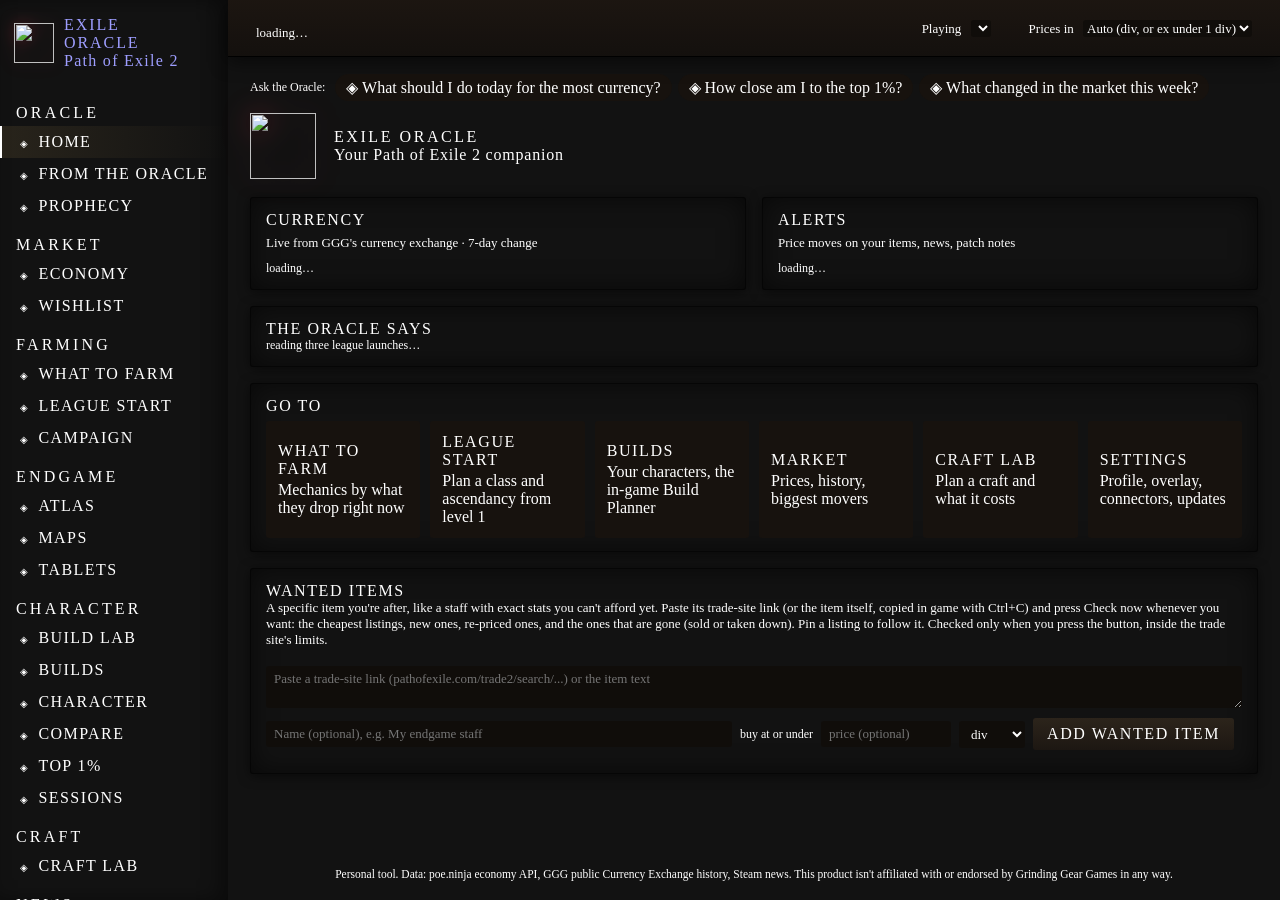
==== dashboard/index.html @ ca7c0d1f "Wanted items: trade links open in the default browser; buttons wait up to 20 s for GGG's rate limit " ====
<!doctype html>
<html lang="en">
<head>
<meta charset="utf-8">
<meta name="viewport" content="width=device-width, initial-scale=1">
<title>Exile Oracle</title>
<meta name="theme-color" content="#15110e">
<link rel="icon" href="/static/poe2kit.png">
<link rel="stylesheet" href="/static/theme.css">
<style>
:root {
  color-scheme: dark;
  --bg: #121211; --surface-1: #1a1a19; --surface-2: #232321; --border: #33332f;
  --text-primary: #f0efec; --text-secondary: #c3c2b7; --text-muted: #8f8e86;
  --accent: #c8283c; --accent-soft: #3a1a1f;
  --series-1: #3987e5; --up: #3987e5; --down: #e66767; --mid: #383835;
  --good: #0ca30c; --warning: #fab219; --critical: #d03b3b;
  --grid: #2a2a27;
}
@media (prefers-color-scheme: light) {
  :root:where(:not([data-theme="dark"])) {
    color-scheme: light;
    --bg: #f4f3f0; --surface-1: #fcfcfb; --surface-2: #f0efec; --border: #dddcd6;
    --text-primary: #0b0b0b; --text-secondary: #52514e; --text-muted: #77766f;
    --accent: #c8283c; --accent-soft: #f7e3e6;
    --series-1: #2a78d6; --up: #2a78d6; --down: #e34948; --mid: #f0efec; --grid: #e7e6e1;
  }
}
* { box-sizing: border-box; }
body { margin: 0; background: var(--bg); color: var(--text-primary);
  font: 14px/1.45 "Segoe UI", system-ui, sans-serif; }
header { display: flex; flex-wrap: wrap; gap: 10px 18px; align-items: center; padding: 12px 18px;
  background: var(--surface-1); border-bottom: 2px solid var(--accent); position: sticky; top: 0; z-index: 5; }
header h1 { font-size: 17px; margin: 0; letter-spacing: .3px; }
header h1 span { color: var(--accent); }
.chips { display: flex; flex-wrap: wrap; gap: 8px; }
.chip { background: var(--surface-2); border: 1px solid var(--border); border-radius: 999px; padding: 3px 10px;
  font-size: 12.5px; color: var(--text-secondary); white-space: nowrap; }
.chip b { color: var(--text-primary); font-weight: 600; }
.dot { display: inline-block; width: 8px; height: 8px; border-radius: 50%; margin-right: 6px; vertical-align: 1px; }
nav { display: flex; gap: 4px; padding: 10px 18px 0; flex-wrap: wrap; }
nav button { background: none; border: 0; color: var(--text-secondary); padding: 8px 14px; font: inherit;
  border-bottom: 2px solid transparent; cursor: pointer; }
nav button.on { color: var(--text-primary); border-bottom-color: var(--accent); }
nav .badge { background: var(--accent); color: #fff; border-radius: 999px; padding: 0 6px; font-size: 11px; margin-left: 4px; }
main { padding: 14px 18px 40px; max-width: 1200px; margin: 0 auto; }
section { display: none; } section.on { display: block; }
.card { background: var(--surface-1); border: 1px solid var(--border); border-radius: 10px; padding: 14px 16px; margin-bottom: 14px;
  overflow-x: auto; min-width: 0; }
.card h2 { font-size: 15px; margin: 0 0 4px; } .card .sub { color: var(--text-muted); font-size: 12.5px; margin-bottom: 10px; }
.grid2 { display: grid; grid-template-columns: repeat(auto-fit, minmax(min(340px, 100%), 1fr)); gap: 14px; }
.grid2 > * { min-width: 0; }
table { width: 100%; border-collapse: collapse; font-size: 13px; }
th { text-align: left; color: var(--text-muted); font-weight: 600; font-size: 12px; padding: 6px 8px; border-bottom: 1px solid var(--border); }
td { padding: 6px 8px; border-bottom: 1px solid var(--grid); vertical-align: top; }
tr.click { cursor: pointer; } tr.click:hover td { background: var(--surface-2); }
.num { text-align: right; font-variant-numeric: tabular-nums; white-space: nowrap; }
.muted { color: var(--text-muted); } .small { font-size: 12px; }
.pos { color: var(--up); } .neg { color: var(--down); }
input[type=search] { width: 100%; max-width: 420px; padding: 8px 12px; border-radius: 8px; border: 1px solid var(--border);
  background: var(--surface-2); color: var(--text-primary); font: inherit; }
.tier1 { color: #e3b341; font-weight: 600; } .tier2 { color: var(--text-primary); } .tierlow { color: var(--text-muted); }
.pill { display: inline-block; padding: 1px 8px; border-radius: 999px; font-size: 11.5px; background: var(--surface-2); border: 1px solid var(--border); }
.alert { display: flex; gap: 10px; padding: 8px 0; border-bottom: 1px solid var(--grid); }
.alert .k { min-width: 92px; }
.empty { color: var(--text-muted); padding: 24px 0; text-align: center; }
svg text { fill: var(--text-muted); font-size: 11px; }
.tip { position: fixed; pointer-events: none; background: var(--surface-2); border: 1px solid var(--border); border-radius: 6px;
  padding: 6px 9px; font-size: 12.5px; display: none; z-index: 20; box-shadow: 0 4px 14px rgba(0,0,0,.35); }
pre { white-space: pre-wrap; font-size: 12px; color: var(--text-secondary); }
footer { color: var(--text-muted); font-size: 11.5px; text-align: center; padding: 20px; }
@media (max-width: 600px) { header, nav, main { padding-left: 16px; padding-right: 16px; } }

/* ---------- character page (poe.ninja-style) ---------- */
.char-head { display:flex; flex-wrap:wrap; align-items:baseline; gap:6px 16px; }
.char-head h2 { font-size:22px; margin:0; }
.char-grid { display:grid; grid-template-columns: minmax(0, 420px) minmax(0, 1fr); gap:14px; }
@media (max-width: 900px) { .char-grid { grid-template-columns: minmax(0, 1fr); } }
.inv { display:grid; grid-template-columns: repeat(8, 46px); grid-auto-rows: 46px; gap:4px; justify-content:center; padding:8px 0; }
.slot { border:1px solid var(--border); background: var(--surface-2); border-radius:6px; display:flex; align-items:center;
  justify-content:center; position:relative; cursor:default; overflow:hidden; }
.slot img { max-width:92%; max-height:92%; object-fit:contain; }
.slot.r-UNIQUE { border-color:#af6025; box-shadow: inset 0 0 12px rgba(175,96,37,.25); }
.slot.r-RARE { border-color:#c9b65a; box-shadow: inset 0 0 12px rgba(201,182,90,.18); }
.slot.r-MAGIC { border-color:#7777dd; }
.slot .lbl { position:absolute; bottom:2px; left:0; right:0; font-size:9.5px; color:var(--text-muted); text-align:center; }
.jrow { display:flex; flex-wrap:wrap; gap:6px; justify-content:center; }
.jrow .slot { width:46px; height:46px; }
.ptip { max-width: 380px; padding:0; background:#0c0c0b; border:1px solid #3d3a33; color:#c8c8c8; text-align:center; font-size:12.5px; }
.ptip .hd { padding:6px 10px; font-weight:600; line-height:1.25; }
.ptip .hd.r-UNIQUE { color:#af6025; background:linear-gradient(#2a1a10,#1a120b); }
.ptip .hd.r-RARE { color:#ffff77; background:linear-gradient(#2a2614,#1a170b); }
.ptip .hd.r-MAGIC { color:#8888ff; background:linear-gradient(#16163a,#0e0e22); }
.ptip .hd.r-NORMAL { color:#c8c8c8; background:#1b1b1a; }
.ptip .sec { padding:5px 10px; border-top:1px solid #2c2a25; }
.ptip .prop { color:#7f7f7f; } .ptip .prop b { color:#fff; font-weight:500; }
.ptip .imp, .ptip .exp { color:#8888ff; } .ptip .ench { color:#b4b4ff; } .ptip .crafted { color:#b4b4ff; }
.ptip .desec { color:#d06c6c; } .ptip .corr { color:#d20000; } .ptip .tier { color:#e3b341; font-size:11px; margin-right:4px; }
.ptip .note { color:#7f7f7f; font-size:11px; }
.skills { display:grid; grid-template-columns: repeat(auto-fill, minmax(230px, 1fr)); gap:8px; }
.sk { background:var(--surface-2); border:1px solid var(--border); border-radius:8px; padding:8px 10px; }
.sk.main { border-color: var(--accent); }
.sk .top { display:flex; align-items:center; gap:8px; }
.sk .top img { width:34px; height:34px; border-radius:4px; }
.sk .sup { font-size:12px; color:var(--text-secondary); margin-top:4px; line-height:1.5; }
.sk .lin { color:#e09a4b; }
.stat-sec h3 { font-size:12px; letter-spacing:.6px; color:var(--text-muted); margin:10px 0 4px; text-transform:uppercase; }
.stat-row { display:flex; justify-content:space-between; gap:10px; padding:3px 0; border-bottom:1px solid var(--grid); font-size:13px; }
.stat-row span:last-child { font-variant-numeric: tabular-nums; color:var(--text-primary); }
.ks { display:flex; gap:10px; align-items:flex-start; padding:6px 0; border-bottom:1px solid var(--grid); }
.ks img { width:36px; height:36px; border-radius:50%; flex:none; }
.ks .t { font-weight:600; } .ks .d { font-size:12px; color:var(--text-secondary); }
.treebox { position:relative; height: 620px; background:#0b0b0a; border:1px solid var(--border); border-radius:8px; overflow:hidden; touch-action:none; }
.treebox svg { width:100%; height:100%; cursor:default; display:block; }
.treebox svg.dragging { cursor:grabbing; }
.treebox svg [data-n] { cursor:pointer; }
.treebox svg.dragging [data-n] { cursor:grabbing; }
.treebox .hint { position:absolute; left:10px; bottom:8px; font-size:11.5px; color:#77766f; pointer-events:none; }
.treebox .zbtn { position:absolute; right:10px; top:10px; display:flex; flex-direction:column; gap:4px; }
.treebox .zbtn button { width:30px; height:30px; border-radius:6px; border:1px solid var(--border); background:var(--surface-2); color:var(--text-primary); font-size:16px; cursor:pointer; }
.btn { background: var(--surface-2); border:1px solid var(--border); color: var(--text-primary); border-radius:6px; padding:5px 12px; font: inherit; font-size:13px; cursor:pointer; }
.btn:hover { border-color: var(--accent); } .btn:disabled { opacity:.6; cursor:default; }

/* ---------- market at a glance ---------- */
.tiles { display:grid; grid-template-columns: repeat(auto-fit, minmax(170px, 1fr)); gap:10px; margin:6px 0 4px; }
.tile { background:var(--surface-2); border:1px solid var(--border); border-radius:10px; padding:10px 12px; display:flex; gap:10px; align-items:center; }
.tile img { width:40px; height:40px; object-fit:contain; flex:none; }
.tile .v { font-size:20px; font-weight:700; line-height:1.15; font-variant-numeric: tabular-nums; }
.tile .l { font-size:12px; color:var(--text-muted); }
.chase { display:grid; grid-template-columns: repeat(auto-fill, minmax(200px, 1fr)); gap:8px; }
.ci { background:var(--surface-2); border:1px solid var(--border); border-radius:8px; padding:8px; display:flex; gap:9px; align-items:center; cursor:pointer; min-width:0; }
.ci:hover { border-color:#af6025; }
.ci img { width:44px; height:44px; object-fit:contain; flex:none; }
.ci .n { font-weight:600; font-size:13px; white-space:nowrap; overflow:hidden; text-overflow:ellipsis; }
.ci .u { color:#e09a4b; } .ci .b { font-size:11.5px; color:var(--text-muted); white-space:nowrap; overflow:hidden; text-overflow:ellipsis; }
.ci .p { font-size:13px; font-variant-numeric: tabular-nums; } .ci .m { font-size:11px; color:#e3b341; }

/* ---------- craft lab ---------- */
.crrow { display:flex; flex-wrap:wrap; gap:8px; align-items:center; margin-top:6px; }
.crin { background:var(--surface-2); color:var(--text-primary); border:1px solid var(--border); border-radius:6px; padding:5px 8px; font:inherit; font-size:13px; }
.crmod { display:flex; gap:6px; align-items:center; padding:4px 6px; border-radius:6px; font-size:13px; margin-top:3px; background:var(--surface-2); }
.crmod.ok { box-shadow: inset 3px 0 0 #3fa34d; } .crmod.bad { box-shadow: inset 3px 0 0 var(--down); }
.crmod .x { margin-left:auto; background:none; border:0; color:var(--text-muted); cursor:pointer; font-size:12px; }
.crmod .x + .x { margin-left:0; }
.crstep { display:flex; gap:8px; align-items:center; padding:8px; border:1px solid var(--border); border-radius:8px; margin-top:6px; flex-wrap:wrap; }
.crstep.rec { border-color: var(--accent); background: var(--accent-soft); }

/* ---------- patch notes ---------- */
.pn-line { padding:6px 8px; border-left:3px solid var(--border); margin:4px 0; background:var(--surface-2); border-radius:0 6px 6px 0; font-size:13px; }
.pn-line.buff { border-left-color:#3fa34d; } .pn-line.nerf { border-left-color:var(--down); } .pn-line.buffq { border-left-color:#3fa34d99; } .pn-line.nerfq { border-left-color:#e6676799; }
.pn-tag { font-size:11px; padding:0 6px; border-radius:999px; margin-right:6px; border:1px solid var(--border); }
.pn-hit { font-size:11px; color:#e3b341; margin-left:4px; }

/* ---------- farming + league start ---------- */
.farm-row { display:grid; grid-template-columns: 28px minmax(140px,1.3fr) repeat(4, minmax(70px,1fr)); gap:8px; align-items:center; padding:8px 4px; border-bottom:1px solid var(--border); cursor:pointer; }
.farm-row:hover { background:var(--surface-2); }
.farm-rank { font-weight:700; color:var(--text-secondary); text-align:center; }
.farm-bar { height:6px; border-radius:3px; background:#C8283C; margin-top:4px; }
.farm-detail { padding:6px 10px 12px 40px; display:none; } .farm-detail.on { display:block; }
.ls-node { display:flex; gap:8px; align-items:flex-start; padding:5px 0; border-bottom:1px solid var(--border); font-size:13px; }
.ls-took { font-size:11px; color:#e3b341; white-space:nowrap; }
@media (max-width: 640px) { .farm-row { grid-template-columns: 22px 1fr 1fr 1fr; } .farm-row .hide-s { display:none; } .farm-detail { padding-left:6px; } }

/* ---------- top 1% ---------- */
.t1-axes { display:grid; grid-template-columns: repeat(auto-fit, minmax(min(220px,100%), 1fr)); gap:12px; }
.t1-axis { background:var(--surface-2); border:1px solid var(--border); border-radius:10px; padding:12px; }
.t1-axis.ok { border-color:#3fa34d; } .t1-axis.no { border-color:#C8283C; }
.t1-label { font-size:12px; color:var(--text-secondary); text-transform:uppercase; letter-spacing:.04em; }
.t1-val { font-size:22px; font-weight:700; margin:4px 0; font-variant-numeric: tabular-nums; }
.t1-meter { height:8px; border-radius:4px; background:var(--border); overflow:hidden; margin:8px 0 4px; }
.t1-meter > div { height:100%; background:#C8283C; } .t1-axis.ok .t1-meter > div { background:#3fa34d; }
.t1-score { font-size:28px; font-weight:800; }

.pb-table td, .pb-table th { padding:5px 6px; text-align:right; font-variant-numeric: tabular-nums; font-size:13px; }
.pb-table td:first-child, .pb-table th:first-child { text-align:left; }
.pb-cell { border-radius:4px; }

.mh-cats { display:flex; flex-wrap:wrap; gap:6px; margin:8px 0; }
.mh-cats button { background:var(--surface-2); border:1px solid var(--border); color:var(--text-secondary); border-radius:999px; padding:3px 10px; font:inherit; font-size:12px; cursor:pointer; }
.mh-cats button.on { border-color:#C8283C; color:var(--text-primary); }
.mh-table td { padding:6px 6px; vertical-align:middle; }
@media (max-width: 640px) { .mh-table .hide-s { display:none; } }
/* ================= Exile Oracle theme layer (R3): every older rule above takes these colours ================= */
:root, :root:where(:not([data-theme="dark"])) {
  color-scheme: dark;
  --bg: var(--eo-bg); --surface-1: var(--eo-panel); --surface-2: var(--eo-panel-2); --border: var(--eo-line);
  --text-primary: var(--eo-text); --text-secondary: var(--eo-text-2); --text-muted: var(--eo-muted);
  --accent: var(--eo-blood-hi); --accent-soft: var(--eo-blood-dim);
  --series-1: var(--eo-gold); --up: var(--eo-up); --down: var(--eo-down); --mid: var(--eo-panel-3);
  --good: var(--eo-good); --warning: var(--eo-warn); --critical: var(--eo-blood-hi); --grid: #ffffff0a;
}
body {
  font: 15px/1.45 var(--eo-body); color: var(--eo-text);
  background: radial-gradient(ellipse at 60% -10%, #24190f 0%, var(--eo-stone) 40%, var(--eo-bg) 100%) fixed,
              var(--eo-grain), var(--eo-bg);
  display: grid; grid-template-columns: 228px minmax(0, 1fr); grid-template-rows: auto 1fr auto; min-height: calc(100vh / var(--z, 1));
}
/* header across the content column */
header { grid-column: 2; grid-row: 1; background: linear-gradient(180deg, #1d1611ee, #15110ee6); backdrop-filter: blur(4px);
  border-bottom: 1px solid var(--eo-gold-dim); box-shadow: 0 1px 0 #000, 0 6px 18px #0008; }
header h1 { display: none; }
.chip { background: var(--eo-panel-2); border-color: var(--eo-line); color: var(--eo-text-2); font-size: 13px; }
.chip b { color: var(--eo-gold-hi); }
header select { background: #100d0a !important; color: var(--eo-text) !important; border-color: var(--eo-line) !important; }
/* side menu */
nav#nav { grid-column: 1; grid-row: 1 / span 3; position: sticky; top: 0; height: calc(100vh / var(--z, 1)); overflow-y: auto;
  display: flex; flex-direction: column; flex-wrap: nowrap; gap: 0; padding: 0 0 18px;
  background: linear-gradient(180deg, #1b1510, #100c09), var(--eo-grain); border-right: 1px solid var(--eo-gold-dim);
  box-shadow: inset -8px 0 18px #0006; }
nav .brand { display: flex; align-items: center; gap: 10px; padding: 16px 14px 14px; border-bottom: 1px solid var(--eo-line);
  margin-bottom: 6px; text-decoration: none; }
nav .brand img { width: 40px; height: 40px; filter: drop-shadow(0 0 8px #c8283c55); }
nav .brand b { font: 700 17px var(--eo-display); letter-spacing: .12em; color: var(--eo-gold); line-height: 1.05; }
nav .brand span { display: block; font: 11px var(--eo-body); letter-spacing: .08em; color: var(--eo-muted); }
nav .ng { font: 600 10.5px var(--eo-display); letter-spacing: .2em; text-transform: uppercase; color: var(--eo-gold-dim);
  padding: 14px 16px 4px; }
nav button { text-align: left; border: 0; border-left: 2px solid transparent; border-bottom: 0; padding: 7px 16px 7px 18px;
  font: 600 12.5px var(--eo-display); letter-spacing: .09em; text-transform: uppercase; color: var(--eo-text-2); }
nav button::before { content: "◈"; color: var(--eo-gold-dim); margin-right: 9px; font-size: 10px; }
nav button:hover { color: var(--eo-gold-hi); background: #c9a45c0d; }
nav button.on { color: var(--eo-gold-hi); border-left-color: var(--eo-blood-hi);
  background: linear-gradient(90deg, #c9a45c1f, transparent); }
nav button.on::before { color: var(--eo-blood-hi); }
nav button:focus { outline: none; } nav button:focus-visible { outline: 1px solid var(--eo-gold-dim); outline-offset: -1px; }
nav .badge { background: var(--eo-blood-hi); }
main { grid-column: 2; grid-row: 2; max-width: 1240px; width: 100%; padding: 18px 22px 40px; }
footer { grid-column: 2; grid-row: 3; color: var(--eo-muted); }
/* panels */
.card { position: relative; overflow: visible; background: linear-gradient(180deg, var(--eo-panel-2), var(--eo-panel)), var(--eo-grain);
  border: 1px solid var(--eo-gold-dim); border-radius: 3px; padding: 14px 16px; margin-bottom: 16px;
  box-shadow: inset 0 0 0 1px #0008, inset 0 0 26px #0009, 0 2px 12px #0008; }
.card::before, .card::after { content: ""; position: absolute; width: 7px; height: 7px; border: 1px solid var(--eo-gold);
  background: var(--eo-panel-3); transform: rotate(45deg); top: -4px; pointer-events: none; }
.card::before { left: -4px; } .card::after { right: -4px; }
.card > .scroll-x, .card table { overflow-x: auto; }
.card h2 { font: 600 15px var(--eo-display); letter-spacing: .1em; text-transform: uppercase; color: var(--eo-gold);
  margin: 0 0 6px; }
.card .sub { color: var(--eo-muted); font-size: 13px; }
.card.empty { text-align: center; }
/* tables */
th { font: 600 11px var(--eo-display); letter-spacing: .12em; text-transform: uppercase; color: var(--eo-gold);
  border-bottom: 1px solid var(--eo-gold-dim); }
td { border-bottom-color: #ffffff09; }
tbody tr:nth-child(even) td { background: #ffffff04; }
tr.click:hover td { background: #c9a45c14; }
/* controls */
.btn { font: 600 12px var(--eo-display); letter-spacing: .1em; text-transform: uppercase; color: var(--eo-text);
  background: linear-gradient(180deg, #2c241b, #1d1712); border: 1px solid var(--eo-gold-dim); border-radius: 3px; padding: 7px 14px; }
.btn:hover { border-color: var(--eo-gold); color: var(--eo-gold-hi); }
.crin, input[type=search], select, textarea { background: #100d0a !important; color: var(--eo-text) !important;
  border: 1px solid var(--eo-line) !important; border-radius: 3px !important; font-family: var(--eo-body) !important; }
.crin:focus, input[type=search]:focus, select:focus, textarea:focus { border-color: var(--eo-gold) !important; outline: none; }
input[type=checkbox] { accent-color: var(--eo-blood-hi); }
.pill { background: var(--eo-panel-2); border-color: var(--eo-line); color: var(--eo-text-2); }
.tip { background: #110d0a; border: 1px solid var(--eo-gold-dim); color: var(--eo-text); }
/* the many small "surface-2" boxes: tiles, chase items, skills, top 1% axes, craft steps */
.tile, .ci, .sk, .t1-axis, .crstep, .crmod, .pn-line, .slot { background: #17120e; border-color: var(--eo-line); }
.tile .v, .t1-val, .t1-score { font-family: var(--eo-display); color: var(--eo-gold-hi); }
.sk.main, .crstep.rec { border-color: var(--eo-blood-hi); }
.farm-bar, .t1-meter > div { background: var(--eo-blood-hi); }
.mh-cats button { background: var(--eo-panel-2); border-color: var(--eo-line); }
.mh-cats button.on { border-color: var(--eo-gold); color: var(--eo-gold-hi); }
.treebox { background: #070605; border-color: var(--eo-gold-dim); }
.stat-sec h3 { font-family: var(--eo-display); color: var(--eo-gold); letter-spacing: .14em; }
/* home */
.home-hero { display: flex; align-items: center; gap: 18px; margin: 4px 0 18px; }
.home-hero img { width: 66px; height: 66px; filter: drop-shadow(0 0 14px #c8283c66); }
.home-hero h1 { font: 700 30px var(--eo-display); letter-spacing: .16em; color: var(--eo-gold); margin: 0; }
.home-hero .sub { color: var(--eo-muted); letter-spacing: .05em; }
.home-grid { display: grid; grid-template-columns: repeat(auto-fit, minmax(min(360px, 100%), 1fr)); gap: 16px; }
.cur-row { display: grid; grid-template-columns: 34px 1fr auto 76px; gap: 10px; align-items: center; padding: 6px 0;
  border-bottom: 1px solid #ffffff09; }
.cur-row img { width: 30px; height: 30px; object-fit: contain; }
.cur-row .p { font-variant-numeric: tabular-nums; text-align: right; }
.cur-row .c { font-size: 12.5px; text-align: right; }
.big-rate { font: 700 34px var(--eo-display); color: var(--eo-gold-hi); text-shadow: 0 0 16px #c9a45c33; line-height: 1.1; }
.big-rate small { font: 500 15px var(--eo-body); color: var(--eo-text-2); }
.quick { display: grid; grid-template-columns: repeat(auto-fill, minmax(150px, 1fr)); gap: 10px; }
.quick button { text-align: left; padding: 12px; border: 1px solid var(--eo-line); background: #17120e; color: var(--eo-text);
  border-radius: 3px; cursor: pointer; font: 500 14px var(--eo-body); }
.quick button b { display: block; font: 600 12px var(--eo-display); letter-spacing: .1em; text-transform: uppercase;
  color: var(--eo-gold); margin-bottom: 3px; }
.quick button:hover { border-color: var(--eo-gold); }
/* narrow windows: the menu becomes a top bar */
@media (max-width: 900px) {
  body { grid-template-columns: minmax(0, 1fr); grid-template-rows: auto auto 1fr auto; }
  nav#nav { grid-column: 1; grid-row: 1; height: auto; position: static; flex-direction: row; flex-wrap: wrap; padding: 6px; }
  nav .brand, nav .ng { display: none; }
  .home-hero img { width: 48px; height: 48px; } .home-hero h1 { font-size: 22px; }
  header { grid-column: 1; grid-row: 2; } main { grid-column: 1; grid-row: 3; } footer { grid-column: 1; grid-row: 4; }
}

/* ================= Build Lab (R9) ================= */
.lab-head { display: flex; flex-wrap: wrap; gap: 10px; align-items: center; }
.lab-badge { font: 600 11px var(--eo-display); letter-spacing: .1em; text-transform: uppercase; padding: 3px 9px;
  border-radius: 999px; border: 1px solid var(--eo-line); }
.lab-badge.ok { color: var(--eo-good); border-color: #4f7a3f; } .lab-badge.draft { color: var(--eo-warn); border-color: #7a6427; }
.chips { display: flex; flex-wrap: wrap; gap: 6px; margin-top: 10px; }
.chip-ask { font: 500 13px var(--eo-body); color: var(--eo-text-2); background: #17120e; border: 1px dashed var(--eo-gold-dim);
  border-radius: 999px; padding: 4px 11px; cursor: pointer; }
.chip-ask::before { content: "◈ "; color: var(--eo-blood-hi); }
.chip-ask:hover { color: var(--eo-gold-hi); border-color: var(--eo-gold); }
.lab-lvl { display: grid; grid-template-columns: auto 1fr auto; gap: 18px; align-items: center; }
.lab-big { font: 700 54px/1 var(--eo-display); color: var(--eo-gold-hi); text-shadow: 0 0 20px #c9a45c40; min-width: 96px; text-align: center; }
.lab-big small { display: block; font: 600 10.5px var(--eo-display); letter-spacing: .2em; color: var(--eo-muted); margin-top: 4px; }
.lab-track { position: relative; padding: 18px 0 26px; }
.lab-track input[type=range] { width: 100%; height: 24px; cursor: pointer; -webkit-appearance: none; appearance: none; background: transparent; }
.lab-track input[type=range]::-webkit-slider-runnable-track { height: 6px; border-radius: 3px;
  background: linear-gradient(90deg, var(--eo-blood-hi) var(--p, 0%), #2e251b var(--p, 0%)); box-shadow: inset 0 0 0 1px #0008; }
.lab-track input[type=range]::-webkit-slider-thumb { -webkit-appearance: none; width: 22px; height: 22px; margin-top: -8px; border-radius: 50%;
  background: radial-gradient(circle at 40% 35%, var(--eo-gold-hi), var(--eo-gold) 55%, #6b5228); border: 2px solid #1a140e; box-shadow: 0 0 12px #c9a45c66; }
.lab-tick { position: absolute; top: 2px; transform: translateX(-50%); font-size: 11px; color: var(--eo-gold-dim); cursor: default; }
.lab-tick.q { color: #6fa8dc; } .lab-tick.t { color: var(--eo-blood-hi); }
.lab-tick::after { content: ""; position: absolute; left: 50%; top: 15px; width: 1px; height: 22px; background: currentColor; opacity: .55; }
.lab-scale { position: absolute; left: 0; right: 0; bottom: 0; display: flex; justify-content: space-between; font-size: 11px; color: var(--eo-muted); }
.lab-play { font-size: 22px; width: 52px; height: 52px; border-radius: 50%; }
.lab-grid { display: grid; grid-template-columns: minmax(0, 1.55fr) minmax(320px, 1fr); gap: 16px; }
.zhint { position: absolute; left: 50%; top: 50%; transform: translate(-50%, -50%); background: rgba(10,8,6,.85); border: 1px solid var(--eo-gold-dim); color: var(--eo-text, #e8dcc8); padding: 8px 14px; border-radius: 4px; font-size: 13px; pointer-events: none; opacity: 0; transition: opacity .2s; }
.zhint.on { opacity: 1; }
.lab-tree svg.engaged { outline: 1px solid var(--eo-gold-dim); }
.lab-tree { position: relative; height: 620px; background: #070605; border: 1px solid var(--eo-gold-dim); border-radius: 3px; overflow: hidden; }
.lab-tree svg { width: 100%; height: 100%; cursor: default; }
.lab-tree svg [data-n] { cursor: pointer; }
.lab-tree svg.dragging, .lab-tree svg.dragging [data-n] { cursor: grabbing; }
.lab-tree .nplan { fill: #2a2216; stroke: #c9a45c; stroke-width: 16; stroke-dasharray: 22 14; opacity: .8; }
.lab-tree .eplan { stroke: #a08550; stroke-width: 30; fill: none; stroke-dasharray: 50 34; opacity: .7; }
.lab-tree .eon { stroke: #f0c86a; stroke-width: 38; filter: drop-shadow(0 0 20px #e3b34188); }
.lab-tree .non { stroke-width: 18; stroke: #f0c86a; fill: #5a4518; }
.lab-tree .eoff { stroke: #2a2620; }
.lab-tree .nnew { fill: #5a1520; stroke: #ff5a6e; stroke-width: 14; filter: drop-shadow(0 0 30px #ff5a6e); }
.lab-tree .legend { position: absolute; left: 10px; bottom: 8px; font-size: 12px; color: var(--eo-muted); }
.lab-side .stat { display: flex; justify-content: space-between; padding: 5px 0; border-bottom: 1px solid #ffffff09; }
.lab-side .stat b { color: var(--eo-gold-hi); font-family: var(--eo-display); }
.lab-new { margin: 6px 0 0; padding: 0; list-style: none; }
.lab-new li { padding: 3px 0; font-size: 14px; } .lab-new li.just { color: #ff8a98; }
.lab-new li small { color: var(--eo-muted); }
.lab-skill { border: 1px solid var(--eo-line); border-radius: 3px; padding: 7px 10px; margin: 6px 0; background: #17120e; }
.lab-skill.off { opacity: .38; }
.lab-skill b { color: var(--eo-text); } .lab-skill .sup { font-size: 12.5px; color: var(--eo-text-2); margin-top: 2px; }
.lab-skill .sup span.off { opacity: .4; text-decoration: line-through; }
.lab-gear { font-size: 13px; color: var(--eo-text-2); }
.lab-gear div { padding: 4px 0; border-bottom: 1px solid #ffffff09; }
.lab-gear b { color: var(--eo-gold); font-family: var(--eo-display); font-size: 11px; letter-spacing: .1em; text-transform: uppercase; margin-right: 6px; }
@media (max-width: 1100px) { .lab-grid { grid-template-columns: minmax(0, 1fr); } }
.lab-curves { display: grid; grid-template-columns: 1fr 1fr; gap: 16px; }
.lab-chart svg { width: 100%; height: 230px; display: block; }
.lab-chart h3 { font: 600 12px var(--eo-display); letter-spacing: .14em; text-transform: uppercase; color: var(--eo-gold); margin: 0 0 4px; }
.lab-chart .now { font: 700 22px var(--eo-display); color: var(--eo-gold-hi); }
.lab-chart .now small { font: 500 12px var(--eo-body); color: var(--eo-muted); margin-left: 6px; }
@media (max-width: 1100px) { .lab-curves { grid-template-columns: 1fr; } }
.lab-cards { display: grid; grid-template-columns: repeat(auto-fill, minmax(340px, 1fr)); gap: 12px; }
.wi { position: relative; border: 1px solid var(--eo-gold-dim); border-radius: 3px; padding: 12px 14px;
  background: linear-gradient(180deg, #221b14, #17120e); box-shadow: inset 0 0 18px #0008; animation: wiIn .5s ease-out; }
@keyframes wiIn { from { opacity: 0; transform: translateY(8px); box-shadow: 0 0 0 2px var(--eo-blood-hi); } to { opacity: 1; } }
.wi h4 { margin: 0 0 4px; font: 600 15px var(--eo-display); letter-spacing: .04em; color: var(--eo-gold-hi); }
.wi .why { font-size: 13px; color: var(--eo-text-2); margin-bottom: 8px; }
.wi .deltas { display: flex; flex-wrap: wrap; gap: 6px; }
.wi .d { font-size: 12.5px; padding: 2px 8px; border-radius: 999px; background: #0d0a08; border: 1px solid var(--eo-line); }
.wi .d b { font-weight: 700; } .wi .d.up b { color: var(--eo-good); } .wi .d.down b { color: #ff7b7b; }
.wi .d.big { border-color: var(--eo-gold); font-size: 14px; }
.wi .foot { display: flex; align-items: center; gap: 8px; margin-top: 10px; font-size: 12px; color: var(--eo-muted); }
.wi .foot .btn { padding: 3px 9px; font-size: 10px; }
.wi .eff { margin-left: auto; font: 700 13px var(--eo-display); color: var(--eo-gold); }
.wi.err { border-color: #7a2a2a; }
#atlastree .noff { fill: #241c13; stroke: #a08550; stroke-width: 10; }
#atlastree .eoff { stroke: #6b5733; stroke-width: 12; }
#atlastree .k-notable.noff { stroke: #c9a45c; stroke-width: 14; } #atlastree .k-keystone.noff { stroke: #e8c987; stroke-width: 16; }
#atlastree .dimimg { opacity: .85; filter: none; }
.omen { border-color: var(--eo-gold-dim, #6b5a2a); background: radial-gradient(120% 140% at 0% 0%, rgba(201,164,92,.12), transparent 60%), var(--eo-panel, #17120d); }
.omen .ot { font: 700 19px var(--eo-display); color: var(--eo-gold, #c9a45c); letter-spacing: .02em; }
.omen .ok { display: flex; gap: 14px; flex-wrap: wrap; margin-top: 8px; }
.omen .cd { border: 1px solid #3a2e22; border-radius: 4px; padding: 4px 10px; font-size: 12px; }
.omen .cd b { font: 700 15px var(--eo-display); color: var(--eo-text, #e8dcc8); display: block; }
.tlrow { position: relative; height: 22px; margin: 3px 0; }
.tlbar { position: absolute; top: 2px; height: 18px; border-radius: 3px; font-size: 10.5px; line-height: 18px; padding: 0 5px; overflow: hidden; white-space: nowrap; text-overflow: ellipsis; cursor: help; border: 1px solid rgba(0,0,0,.4); }
.tlbar.plan { background: #5a1e26; color: #f1d0d4; } .tlbar.market { background: #4a3c1c; color: #f0e1b8; }
.tlbar.uniques { background: #3d2a4f; color: #e2d4f0; } .tlbar.farm { background: #1f3d2c; color: #cfe9d8; }
.tlnow { position: absolute; top: 0; bottom: 0; width: 2px; background: var(--eo-blood-hi, #dc3a4e); }
.cmpA { color: #5fa8e8; } .cmpB { color: #e8605f; }
.cmpbar { display: grid; grid-template-columns: 190px 1fr 90px; gap: 4px 10px; align-items: center; margin: 5px 0; }
.cmpbar .b { height: 9px; border-radius: 3px; margin: 2px 0; }
.cmpbar .b.a { background: #5fa8e8; } .cmpbar .b.b { background: #e8605f; }
.cmpgear { display: grid; grid-template-columns: 1fr 110px 1fr; gap: 6px 12px; align-items: center; }
.cmpgear .it { display: flex; gap: 8px; align-items: center; padding: 5px 8px; border: 1px solid #2a2219; border-radius: 4px; min-height: 44px; }
.cmpgear .it.diff { border-color: #6b5a2a; }
.cmpgear .it img { width: 34px; height: 34px; object-fit: contain; }
.gemtag { display: inline-block; padding: 1px 7px; margin: 2px; border-radius: 3px; background: #241c14; font-size: 12px; }
.gemtag.only { outline: 1px solid currentColor; }
.pintip { position: fixed; z-index: 60; max-height: 85vh; overflow-y: auto; filter: drop-shadow(0 6px 18px #000c); }
.pintip .pinx { position: sticky; top: 0; float: right; margin: 2px 2px -26px 0; z-index: 2; width: 24px; height: 24px; border-radius: 3px;
  border: 1px solid #8a6f3e; background: #1c1712; color: #e2d6bf; cursor: pointer; font-size: 13px; line-height: 1; }
.pintip .pinx:hover { border-color: #c8283c; color: #fff; }
.mmlvl { font: 700 10px var(--eo-display); letter-spacing: .1em; text-transform: uppercase; padding: 1px 7px; border-radius: 999px; border: 1px solid; }
.mmlvl.deadly { color: #ff7b7b; border-color: #7a2a2a; } .mmlvl.risky { color: #e9c46a; border-color: #6b5a2a; } .mmlvl.fine { color: var(--eo-good); border-color: #3f5f33; }
#mmtable td { vertical-align: top; } #mmtable .tiers { font-size: 12px; color: var(--eo-muted); }
#mmout code { font: 600 16px Consolas, monospace; color: var(--eo-gold-hi); background: #0d0a08; padding: 3px 8px; border-radius: 3px; user-select: all; }
.spin { display: inline-block; width: 12px; height: 12px; border: 2px solid var(--eo-gold-dim); border-top-color: transparent;
  border-radius: 50%; animation: eoSpin .8s linear infinite; vertical-align: -1px; margin-right: 7px; }
@keyframes eoSpin { to { transform: rotate(360deg); } }
.boss-grid { display: grid; grid-template-columns: repeat(auto-fill, minmax(300px, 1fr)); gap: 10px; margin-top: 10px; }
.boss { border: 1px solid var(--eo-line); border-left: 4px solid; border-radius: 3px; padding: 9px 12px; background: #17120e; }
.boss.ready { border-left-color: var(--eo-good); } .boss.risky { border-left-color: var(--eo-warn); } .boss.not-yet { border-left-color: var(--eo-blood-hi); }
.boss h4 { margin: 0; font: 600 13.5px var(--eo-display); letter-spacing: .03em; color: var(--eo-text); }
.boss .st { font: 700 11px var(--eo-display); letter-spacing: .12em; text-transform: uppercase; }
.boss.ready .st { color: var(--eo-good); } .boss.risky .st { color: var(--eo-warn); } .boss.not-yet .st { color: #ff7b7b; }
.boss ul { margin: 6px 0 0; padding: 0; list-style: none; font-size: 12.5px; }
.boss li { padding: 1px 0; color: var(--eo-text-2); } .boss li.not-yet { color: #ff9a9a; } .boss li.risky { color: #e9c46a; }
.boss-sum { display: flex; gap: 10px; flex-wrap: wrap; margin-top: 8px; }
.or-phase { display: flex; align-items: baseline; gap: 12px; flex-wrap: wrap; }
.or-phase .big { font: 700 26px var(--eo-display); color: var(--eo-gold-hi); }
.or-do { margin: 8px 0 0; padding: 0; list-style: none; }
.or-do li { padding: 7px 10px; margin: 6px 0; background: #17120e; border-left: 3px solid var(--eo-gold-dim); font-size: 14px; }
.or-do li.hi { border-left-color: var(--eo-blood-hi); } .or-do li .why { display: block; font-size: 12.5px; color: var(--eo-muted); margin-top: 3px; }
.verdict { font: 700 10.5px var(--eo-display); letter-spacing: .1em; text-transform: uppercase; padding: 2px 8px; border-radius: 999px; border: 1px solid; white-space: nowrap; }
.verdict.sell { color: #ff7b7b; border-color: #7a2a2a; } .verdict.hold { color: var(--eo-good); border-color: #4f7a3f; } .verdict.steady { color: var(--eo-muted); border-color: var(--eo-line); }
.lab-two { display: grid; grid-template-columns: minmax(0, 1.2fr) minmax(0, 1fr); gap: 16px; }
@media (max-width: 1100px) { .lab-two { grid-template-columns: 1fr; } }
.up-path { display: flex; flex-wrap: wrap; align-items: center; gap: 6px; margin: 8px 0 12px; font-size: 13px; }
.up-path .step { background: #17120e; border: 1px solid var(--eo-line); border-radius: 3px; padding: 4px 8px; }
.up-path .step b { color: var(--eo-gold-hi); } .up-path .arrow { color: var(--eo-gold-dim); }
.up-total { font: 700 18px var(--eo-display); color: var(--eo-gold-hi); }
table.up td, table.up th { padding: 5px 7px; } table.up .pos { color: var(--eo-good); } table.up .neg { color: #ff7b7b; }
.hitbar { display: grid; grid-template-columns: 86px 1fr 70px; gap: 8px; align-items: center; margin: 7px 0; font-size: 13.5px; }
.hitbar .bar { height: 14px; background: #0d0a08; border: 1px solid var(--eo-line); border-radius: 2px; overflow: hidden; }
.hitbar .bar > div { height: 100%; }
.hitbar .v { text-align: right; font-variant-numeric: tabular-nums; color: var(--eo-text); }
.res-row { display: flex; flex-wrap: wrap; gap: 8px; margin: 10px 0; }
.res { padding: 6px 10px; border: 1px solid var(--eo-line); border-radius: 3px; background: #17120e; font-size: 13px; }
.res b { font: 700 16px var(--eo-display); margin-left: 4px; } .res.bad { border-color: #a33; } .res.bad b { color: #ff7b7b; }
.res.ok b { color: var(--eo-good); }
.flag { padding: 6px 10px; border-left: 3px solid; margin: 5px 0; background: #17120e; font-size: 13.5px; }
.flag.bad { border-color: var(--eo-blood-hi); } .flag.warn { border-color: var(--eo-warn); } .flag.ok { border-color: var(--eo-good); }
</style>
</head>
<body>
<header>
  <h1>PoE 2 <span>Toolkit</span></h1>
  <div class="chips" id="chips"><span class="chip">loading…</span></div>
  <label class="chip" style="margin-left:auto" title="Every page follows this character: Build Lab, Atlas, the waystone check, farming, Top 1%">Playing
    <select id="activechar" style="background:var(--surface-2);color:var(--text-primary);border:1px solid var(--border);border-radius:6px;margin-left:6px;font:inherit;max-width:260px"></select></label>
  <label class="chip">Prices in
    <select id="unit" style="background:var(--surface-2);color:var(--text-primary);border:1px solid var(--border);border-radius:6px;margin-left:6px;font:inherit">
      <option value="auto">Auto (div, or ex under 1 div)</option><option value="div">Divine</option>
      <option value="ex">Exalted</option><option value="chaos">Chaos</option></select></label>
</header>
<nav id="nav">
  <a class="brand" href="#home" onclick="document.querySelector('nav [data-tab=home]').click();return false"><img src="/static/emblem.png" alt=""><div><b>EXILE<br>ORACLE</b><span>Path of Exile 2</span></div></a>
  <div class="ng">Oracle</div>
  <button data-tab="home" class="on">Home</button>
  <button data-tab="claude">From the Oracle</button>
  <button data-tab="prophecy">Prophecy</button>
  <div class="ng">Market</div>
  <button data-tab="economy">Economy</button>
  <button data-tab="wishlist">Wishlist</button>
  <div class="ng">Farming</div>
  <button data-tab="farm">What to farm</button>
  <button data-tab="league">League start</button>
  <button data-tab="campaign">Campaign</button>
  <div class="ng">Endgame</div>
  <button data-tab="atlas">Atlas</button>
  <button data-tab="maps">Maps</button>
  <button data-tab="tablets">Tablets</button>
  <div class="ng">Character</div>
  <button data-tab="lab">Build Lab</button>
  <button data-tab="builds">Builds</button>
  <button data-tab="character">Character</button>
  <button data-tab="compare">Compare</button>
  <button data-tab="top1">Top 1%</button>
  <button data-tab="sessions">Sessions</button>
  <div class="ng">Craft</div>
  <button data-tab="craft">Craft lab</button>
  <div class="ng">News</div>
  <button data-tab="patches">Patch notes</button>
  <button data-tab="alerts">Alerts <span class="badge" id="badge" hidden></span></button>
  <div class="ng">Settings</div>
  <button data-tab="status">Settings</button>
  <button data-tab="report">Report an issue</button>
  <button data-tab="suggest">Suggestions</button>
</nav>
<main>
  <section id="home" class="on">
    <div class="home-hero"><img src="/static/emblem.png" alt=""><div><h1>EXILE ORACLE</h1><div class="sub" id="homesub">Your Path of Exile 2 companion</div></div></div>
    <div class="home-grid">
      <div class="card"><h2>Currency</h2><div class="sub">Live from GGG's currency exchange · 7-day change</div><div id="homecur"><div class="muted small">loading…</div></div></div>
      <div class="card"><h2>Alerts</h2><div class="sub">Price moves on your items, news, patch notes</div><div id="homealerts"><div class="muted small">loading…</div></div></div>
    </div>
    <div class="card omen" id="homeomen" style="display:none"></div>
    <div class="card"><div class="lab-head"><h2 style="margin:0">The Oracle says</h2><span class="small muted" id="homeoraclesub"></span></div>
      <div id="homeoracle"><div class="muted small">reading three league launches…</div></div></div>
    <div class="card"><h2>Go to</h2><div class="quick">
      <button data-go="farm"><b>What to farm</b>Mechanics by what they drop right now</button>
      <button data-go="league"><b>League start</b>Plan a class and ascendancy from level 1</button>
      <button data-go="builds"><b>Builds</b>Your characters, the in-game Build Planner</button>
      <button data-go="economy"><b>Market</b>Prices, history, biggest movers</button>
      <button data-go="craft"><b>Craft lab</b>Plan a craft and what it costs</button>
      <button data-go="status"><b>Settings</b>Profile, overlay, connectors, updates</button>
    </div></div>
  </section>
  <section id="claude"><div id="show"><div class="card empty">Ask the Oracle something in chat (Claude: a build cost, upgrades, a compare, a price chart) and it shows up here.</div></div></section>
  <section id="economy">
    <div style="display:flex;gap:10px;align-items:center;margin:0 0 12px;flex-wrap:wrap"><span class="small muted">Looking at</span>
      <select class="crin" id="econleague" style="min-width:240px"></select><span class="small muted" id="econleaguemsg"></span></div>
    <div class="card"><div class="lab-head"><h2 style="margin:0">Exchange gaps</h2><span class="small muted" id="spsub"></span></div>
      <div class="sub">The same item costing more against one currency than another on the Currency Exchange: buy it with the cheap one, sell it for the dear one. Only gaps that held 3+ hours with real volume on both sides.</div>
      <div id="spreads" style="margin-top:8px"></div></div>
    <div class="card"><div class="lab-head"><h2 style="margin:0">League timing: the Oracle</h2><span style="flex:1"></span>
      <label class="small">Show <select class="crin" id="ordaysel"><option value="">today</option><option value="0">1.0 day 0 (launch)</option><option value="2">day 2</option><option value="5">day 5</option><option value="10">day 10</option><option value="21">day 21</option><option value="42">day 42</option></select></label></div>
      <div class="sub">What happened to prices in the last three launches (Fate of the Vaal, Runes of Aldur, Forbidden Rites), from GGG's exchange history, in Divines. History, not a promise: patches move prices.</div>
      <div id="oracle"></div></div>
    <div class="card"><h2>Market at a glance</h2><div class="sub" id="ovsub">Key currency and the league's chase items, from poe.ninja.</div>
      <div class="tiles" id="ovtiles"></div>
      <h2 style="margin-top:14px;font-size:14px">Chase uniques</h2><div class="chase" id="ovuniq"></div>
      <h2 style="margin-top:14px;font-size:14px">Chase gems, runes, soul cores, idols &amp; fragments</h2><div class="chase" id="ovother"></div>
      <h2 style="margin-top:14px;font-size:14px">Currency</h2><div class="chase" id="ovcur"></div>
      <div class="small muted" style="margin-top:8px" id="ovnote"></div></div>
    <div class="card">
      <h2>Price check</h2><div class="sub">Search anything poe.ninja prices: uniques, currency, runes, soul cores, gems. Click a row for its price history.</div>
      <input type="search" id="q" placeholder="e.g. Headhunter, Divine, Perfect Desert Rune">
      <div id="results"></div>
      <div id="hist"></div>
    </div>
    <div class="card"><h2>Market history</h2><div class="sub" id="mhsub">Every Currency Exchange item: price, stock and the last 7 days, hour by hour from GGG's exchange history.</div>
      <div class="mh-cats" id="mhcats"></div>
      <input type="search" id="mhq" placeholder="Filter items">
      <div id="mhtable" style="overflow-x:auto"></div></div>
    <div class="card"><h2>Biggest movers</h2><div class="sub" id="moverssub">Last 24 hours, from the prices the monitor stored.</div><div id="movers"></div></div>
  </section>
  <section id="builds"><div class="card"><h2>My characters</h2><div class="sub">Live from your account through Path of Building's GGG login, in the background. Only asks GGG when you press a button.</div><button class="btn" id="loadchars">Show my characters</button><div id="mychars"></div></div><div class="card"><h2>Build Vault</h2><div class="sub">Every build saved, kept until you delete it. <b>View build</b> (or click a row) opens it on the Character page. Ask the Oracle to cost, compare or upgrade any of them.</div>
      <div style="display:flex;flex-wrap:wrap;gap:8px;align-items:center;margin:10px 0 6px">
        <input class="crin" id="vpaste" placeholder="Paste a build: a Path of Building code, or a pobb.in / pastebin / poe.ninja link" style="flex:2;min-width:300px">
        <input class="crin" id="vlabel" placeholder="Name (optional)" style="flex:1;min-width:160px">
        <label class="small"><input type="checkbox" id="vmine"> my own character</label>
        <button class="btn" id="vadd">Add to vault</button></div>
      <div class="small muted" id="vmsg" style="min-height:1.2em"></div>
      <div id="buildlist"></div></div></section>
  <section id="lab">
    <div class="card"><div class="lab-head"><h2 style="margin:0">Build Lab</h2>
      <select class="crin" id="labbuild" style="min-width:320px"></select><span id="labbadge"></span>
      <span class="small muted" id="labinfo"></span></div>
      <div class="sub" style="margin-top:6px">The Oracle's workbench for one build. Ask in chat; what it works out shows here. Drag the level to watch the build come together.</div>
      <div class="chips" id="labchips"></div></div>
    <div class="card"><div class="lab-lvl">
      <div class="lab-big"><span id="lablvl">1</span><small>LEVEL</small></div>
      <div class="lab-track"><div id="labticks"></div><input type="range" id="labslider" min="1" max="100" value="1">
        <div class="lab-scale"><span>1</span><span>25</span><span>50</span><span>75</span><span>100</span></div></div>
      <button class="btn lab-play" id="labplay" title="Play the levelling route">▶</button></div></div>
    <div class="lab-grid">
      <div class="card"><h2>Passive tree</h2><div class="sub" id="labtreesub"></div>
        <div class="lab-tree" id="labtree"><div class="zbtn"><button data-z="1.4">+</button><button data-z="0.7">−</button><button data-z="fit">⤢</button></div>
          <div class="legend">gold: taken · dashed: still to come · red: just taken · Ctrl + scroll to zoom</div></div></div>
      <div class="lab-side">
        <div class="card"><h2>At this level</h2><div id="labstats"></div><ul class="lab-new" id="labnew"></ul></div>
        <div class="card"><h2>Skills &amp; supports</h2><div id="labskills"></div></div>
        <div class="card"><h2>Gear to look for</h2><div class="lab-gear" id="labgear"></div></div>
      </div></div>
    <div class="card"><div class="lab-head"><h2 style="margin:0">Power curves</h2><span class="small muted" id="labcurvemsg"></span>
      <span style="flex:1"></span><button class="btn" id="labcurvego">Run Path of Building</button></div>
      <div class="sub" id="labcurvenote">Damage and toughness at each level, worked out by Path of Building.</div>
      <div class="lab-curves" id="labcurves"></div></div>
    <div class="card"><div class="lab-head"><h2 style="margin:0">What-if bench</h2><span class="small muted" id="labcardmsg"></span></div>
      <div class="sub">The Oracle's suggestions, each measured by Path of Building: what it changes and what it costs. New ones appear here while you talk in chat.</div>
      <div class="chips" id="labwichips"></div>
      <div class="lab-cards" id="labcards" style="margin-top:12px"></div></div>
    <div class="lab-two">
      <div class="card"><div class="lab-head"><h2 style="margin:0">Upgrade ranking</h2><span style="flex:1"></span>
        <label class="small">Budget <input class="crin" id="labbudget" value="10" style="width:64px"> div</label>
        <button class="btn" id="labupgo">Find upgrades</button></div>
        <div class="sub">Every unique you can afford, tried in each slot by Path of Building. Ranked by DPS per divine.</div>
        <div id="labup"><div class="muted small" style="margin-top:8px">Press Find upgrades (a few seconds).</div></div></div>
      <div class="card"><div class="lab-head"><h2 style="margin:0">Defence sheet</h2><span class="small muted" id="labdefmsg"></span></div>
        <div class="sub">Your geared build: the biggest hit you survive per damage type, resistances, and the gaps.</div>
        <div id="labdef"></div></div>
    </div>
    <div class="card"><div class="lab-head"><h2 style="margin:0">Boss readiness</h2><span class="small muted" id="labbossmsg"></span></div>
      <div class="sub">Each pinnacle boss against researched minimums: resistances, life + ES, DPS for a sensible kill time and the biggest hit you survive. Green = ready, amber = risky, red = not yet.</div>
      <div id="labboss"></div></div>
    <div class="lab-two">
      <div class="card"><h2>History</h2><div class="sub" id="labhistsub">This character over time: every snapshot you import, and the level-ups the game log saw.</div><div id="labhist"></div></div>
      <div class="card"><h2>Oracle feed</h2><div class="sub">What the Oracle is doing right now, in any chat: each tool it runs shows up here.</div><div id="labfeed"></div></div>
    </div>
  </section>
  <section id="report"><div class="card"><h2>Report an issue</h2>
      <div class="sub">Something broken or odd? Tell the developer. No sign-in: your copy sends it anonymously, and only the developer can read it.</div>
      <label class="small" style="display:block;margin-top:10px">What happened, and what did you expect?</label>
      <textarea class="crin rp-text" data-kind="issue" rows="7" style="width:100%" maxlength="2400" placeholder="e.g. Ctrl+D shows the popup but no price for rings"></textarea>
      <div style="display:flex;flex-wrap:wrap;gap:12px;align-items:center;margin-top:8px">
        <label class="small">Your name (optional) <input class="crin rp-name" maxlength="24" style="width:180px"></label>
        <label class="small"><input type="checkbox" class="rp-attach" checked> Attach a short app check (no account, character or folder names)</label></div>
      <div style="margin-top:10px;display:flex;gap:8px;align-items:center"><button class="btn rp-preview">See exactly what is sent</button><button class="btn rp-send" style="border-color:var(--eo-blood-hi)">Send report</button><span class="small muted rp-msg"></span></div>
      <pre class="rp-out small" style="white-space:pre-wrap;display:none;background:#100d0a;border:1px solid var(--eo-line);padding:10px;margin-top:10px"></pre>
      <div class="small muted" style="margin-top:10px">Prefer GitHub? <a href="https://github.com/xoxoFaith1993/exile-oracle/issues/new?template=bug_report.md" target="_blank" rel="noopener">Open an issue there ↗</a></div></div></section>
  <section id="suggest"><div class="card"><h2>Suggestions</h2>
      <div class="sub">An idea for Exile Oracle? Something you wish the Oracle could do? Send it straight to the developer. No sign-in needed.</div>
      <label class="small" style="display:block;margin-top:10px">Your idea</label>
      <textarea class="crin rp-text" data-kind="suggestion" rows="7" style="width:100%" maxlength="2900" placeholder="e.g. show which map mods are worth running for my build"></textarea>
      <div style="display:flex;flex-wrap:wrap;gap:12px;align-items:center;margin-top:8px">
        <label class="small">Your name (optional) <input class="crin rp-name" maxlength="24" style="width:180px"></label></div>
      <div style="margin-top:10px;display:flex;gap:8px;align-items:center"><button class="btn rp-send" style="border-color:var(--eo-blood-hi)">Send suggestion</button><span class="small muted rp-msg"></span></div></div></section>
  <section id="atlas">
    <div class="card"><div class="lab-head"><h2 style="margin:0">Atlas tree</h2><span class="small muted" id="atlassub"></span></div>
      <div class="sub">The atlas passive tree, read from your game files. Pick a strategy below to see its setup drawn here (gold: the points to take).</div>
      <div class="lab-tree" id="atlastree" style="height:520px;margin-top:10px"><div class="zbtn"><button data-z="1.4">+</button><button data-z="0.7">−</button><button data-z="fit">⤢</button></div>
        <div class="legend">hover a node for its name · Ctrl + scroll (or click the tree, then scroll) to zoom · drag to move</div></div></div>
    <div class="card"><div class="lab-head"><h2 style="margin:0">Strategies</h2><span class="small muted" id="asphase"></span></div>
      <div class="sub">Every farming strategy: what it pays per hour now and in the next league phase (our farming research at live exchange prices), how many atlas points its setup takes, and what to run it with. Click one to draw it on the tree.</div>
      <div id="asswitch" class="flag ok" style="margin:8px 0;display:none"></div>
      <table class="up" id="astable" style="margin-top:6px"></table><div id="asdetail"></div></div>
  </section>
  <section id="maps">
    <div class="card"><h2>What a strategy earns</h2><div class="sub">Divines per hour at this point of the league, already net of the usual waystones, tablets and other inputs. A rough guide from one recorded session per strategy: read the range, not one number.</div>
        <div style="display:grid;grid-template-columns:auto 1fr;gap:6px 10px;align-items:center;margin-top:8px">
          <span class="small">Strategy</span><select class="crin" id="roistrat"></select>
          <span class="small">Maps per hour</span><span><input class="crin" id="roimph" type="number" min="1" step="1" placeholder="auto" style="width:80px"> <span class="small muted" id="roimphsrc"></span></span>
          <span class="small">Extra cost per map (div)</span><span><input class="crin" id="roiextra" type="number" min="0" step="0.05" value="0" style="width:80px"> <span class="small muted">anything beyond the usual setup</span></span>
        </div><div id="roiout" style="margin-top:10px"></div></div>
    <div class="card"><h2>Rolling waystones</h2><div class="sub">What each way of rolling costs today and what it adds on average (T16).</div><div id="arolling"></div></div>
    <div id="mmhome-maps">
    <div class="card"><div class="lab-head"><h2 style="margin:0" id="mmtitle">Waystone modifiers</h2><span style="flex:1"></span>
      <div class="eo-seg seg" id="mmkind" style="display:none"><button data-k="waystone" class="on">Waystones</button><button data-k="tablet">Tablets</button></div>
      <label class="small">Rate for <select class="crin" id="mmbuild" style="min-width:260px"></select></label></div>
      <div class="sub">Every modifier from your game files. Rated for your build by Path of Building's numbers (deadly / risky / fine). Tick what to avoid or want and paste the search into your stash or vendor (Ctrl+F).</div>
      <div style="display:flex;gap:10px;align-items:center;flex-wrap:wrap;margin-top:10px">
        <input type="search" class="crin" id="mmfilter" placeholder="Search modifiers, e.g. chaos, curse, pack size…" style="flex:1;min-width:260px">
        <span class="small muted" id="mmcount"></span></div>
      <div class="chips" id="mmquick"></div>
      <div id="mmout" class="flag ok" style="margin:10px 0;display:none"></div>
      <table class="up" id="mmtable" style="margin-top:6px"></table></div>
    </div>
  </section>
  <section id="tablets">
    <div class="card"><h2>Tablets</h2><div class="sub">Each tablet type, its own modifiers, and what to pair with each strategy. Tablets aren't exchange items, so price them with the overlay (Ctrl+D) in game.</div><div id="atablets"></div></div>
    <div id="mmhome-tablets"></div>
  </section>
  <section id="character"><div id="charview"><div class="card empty">Pick a build on the Builds tab, or ask the Oracle to show one.</div></div></section>
  <section id="compare">
    <div class="card"><div class="lab-head"><h2 style="margin:0">Compare</h2><span style="flex:1"></span>
      <label class="small"><span class="cmpA">■</span> <select class="crin" id="cmpa" style="max-width:260px"></select></label>
      <button class="btn" id="cmpswap" title="Swap the two">⇄</button>
      <label class="small"><span class="cmpB">■</span> <select class="crin" id="cmpb" style="max-width:260px"></select></label></div>
      <div class="sub">Two builds side by side, measured by Path of Building. Ask the Oracle to compare builds and it lands here with its verdict.</div>
      <div id="cmphead" style="margin-top:10px"></div></div>
    <div class="card"><h2>Gear</h2><div class="sub">Hover an item for its details. <b>Hold Shift</b> to see both builds' items in that slot side by side (not for jewels: they don't pair up one to one). <b>Click</b> an item to keep its stats open.</div><div id="cmpgear"></div></div>
    <div class="card"><h2>Skills</h2><div id="cmpskills"></div></div>
    <div class="grid2">
      <div class="card"><h2>Shape</h2><div class="sub">Further out is better. The rim is the better of the two; each ring in is 10× less.</div><div id="cmpradar"></div></div>
      <div class="card"><h2>Biggest hit you survive</h2><div class="sub">Per damage type: the shortest bar is the weak spot.</div><div id="cmphits"></div></div>
    </div>
    <div class="card"><h2>Stat by stat</h2><div id="cmpbars"></div></div>
    <div class="card"><div class="lab-head"><h2 style="margin:0">Passive trees</h2><span class="small muted" id="cmptreesub"></span></div>
      <div class="small" style="margin:6px 0"><span class="cmpA">●</span> only <span id="cmptna"></span> · <span class="cmpB">●</span> only <span id="cmptnb"></span> · <span style="color:#e3b341">●</span> both</div>
      <div class="lab-tree" id="cmptree" style="height:520px"><div class="zbtn"><button data-z="1.4">+</button><button data-z="0.7">−</button><button data-z="fit">⤢</button></div>
        <div class="legend">hover a node for its name · Ctrl + scroll to zoom · drag to move</div></div>
      <div id="cmpkeys" class="small" style="margin-top:8px"></div></div>
  </section>
  <section id="top1">
    <div class="card"><h2>Top 1% check</h2><div class="sub">Your character against the top 1% of your ascendancy on poe.ninja: level, damage, toughness and gear value. Benchmarks are read on request (ask the Oracle to refresh them).</div>
      <label class="small">Character <select class="crin" id="t1build"></select></label> <button class="btn" id="t1go">Check</button></div>
    <div id="t1view"></div>
  </section>
  <section id="sessions">
    <div class="card"><h2>Play sessions</h2><div class="sub">From the game's own log file (Client.txt) on this PC: no GGG API, nothing leaves your PC. Updates every minute while the monitor runs.</div><div id="sesslist"></div></div>
    <div id="sessview"></div>
  </section>
  <section id="farm">
    <div class="card"><h2>What to farm</h2><div class="sub" id="farmsub">League mechanics ranked by what their loot is worth and how much of it actually sells, from live poe.ninja prices. Click a row for its drops, chase items and tablets.</div>
      <div class="farm-row" style="cursor:default;font-size:12px;color:var(--text-secondary)"><div>#</div><div>Mechanic</div><div class="num">Average drop</div><div class="num">Best realistic drop</div><div class="num hide-s">Drops traded / day</div><div class="num hide-s">6 h · 24 h</div></div>
      <div id="farmlist"></div><div class="small muted" id="farmnote" style="margin-top:8px"></div></div>
    <div class="card"><h2>League start playbook</h2><div class="sub">What each mechanic's realistic drops sold for on days 1–7 of the last launches, hour by hour from GGG's Currency Exchange history. Exchange items only (no uniques). Values in exalts at that day's prices; darker = worth more that day.</div>
      <label class="small">League <select class="crin" id="pblg"><option value="">All launches (median)</option></select></label>
      <div id="pbtable" style="overflow-x:auto;margin-top:8px"></div>
      <div class="grid2" style="margin-top:10px"><div><h2 style="font-size:14px">Sell on day 1 (lost most against the Divine by day 7)</h2><div id="pbsell"></div></div>
        <div><h2 style="font-size:14px">Rose against the Divine by day 7 (worth holding)</h2><div id="pbhold"></div></div></div>
      <div class="small muted" id="pbnote" style="margin-top:8px"></div></div>
  </section>
  <section id="prophecy">
    <div class="card omen" id="pomen"><div class="muted small">reading the omens…</div></div>
    <div class="card"><div class="lab-head"><h2 style="margin:0">League timeline</h2><span class="small muted" id="ptlsub"></span></div>
      <div class="sub">What usually happens when, from day 0 to day 70+, built from three PoE 2 launches. Hover a bar to read it; the red line is where the league is now.</div>
      <div id="ptl" style="margin-top:10px"></div><div id="ptlnow"></div></div>
    <div class="card"><h2>Price forecast</h2>
      <div style="display:flex;flex-wrap:wrap;gap:8px;align-items:center;margin:4px 0 8px">
        <label class="small">Category <select class="crin" id="pfcat"></select></label>
        <label class="small">Item <select class="crin" id="pfitem" style="max-width:100%;min-width:220px"></select></label>
        <input class="crin" id="pfsearch" type="search" placeholder="or search all items…" style="width:200px;max-width:100%"></div>
      <div class="sub">Faint lines: the same item in past launches, by league day. The gold fan: where it usually goes from today's price over 1, 3, 7 and 14 days (dark band: half the time, light band: 8 times in 10).</div>
      <div id="pfchart" style="margin-top:10px"></div><div id="pfinfo"></div></div>
    <div class="grid2">
      <div class="card"><div class="lab-head"><h2 style="margin:0">Patch prophecy</h2><span style="flex:1"></span><select class="crin" id="ppsel" style="max-width:230px"></select></div>
        <div class="sub">Every new patch post the app picks up is read line by line by a rulebook measured on 276 PoE 2 patches: which items should move, which way and how much. The newest notes show first; pick older ones above.</div>
        <div class="small muted" id="ppsub" style="margin-top:6px"></div>
        <div id="ppout" style="margin-top:8px"></div></div>
      <div class="card"><div class="lab-head"><h2 style="margin:0">Farming oracle</h2><span style="flex:1"></span><select class="crin" id="pfbuild" style="max-width:240px"></select></div>
        <div class="sub">Divines per hour for each strategy at this point of the league, checked against your build's damage and toughness from Path of Building. Ranges are wide: creators are fast and pick their best runs.</div>
        <div id="pfarm" style="margin-top:8px"></div></div>
    </div>
    <div class="card"><div class="lab-head"><h2 style="margin:0">Chase uniques through a league</h2><span style="flex:1"></span><select class="crin" id="pusel" style="min-width:220px"></select></div>
      <div class="sub">Prices by league day in past leagues (log scale). Chase uniques behave very differently from currency: some climb for weeks, some fall from day 1.</div>
      <div id="puchart" style="margin-top:10px"></div><div id="puinfo"></div></div>
  </section>
  <section id="campaign">
    <div class="card"><div class="lab-head"><h2 style="margin:0">Campaign rush</h2><span class="small muted" id="cpver"></span></div>
      <div class="sub">The fastest way through the campaign without missing anything that lasts: every passive point, spirit, resistance and life reward, the ascendancy trials, and what's safe to skip. Tick rewards as you take them; the route panel in game shows the same thing zone by zone.</div>
      <div class="grid2" id="cpstats" style="margin-top:10px"></div></div>
    <div class="grid2">
      <div class="card"><h2>Where you are now</h2><div class="sub">From the game's own log: updates as you change zones.</div><div id="cpzone"></div>
        <label class="small" style="display:block;margin-top:10px"><input type="checkbox" id="cproute"> Route panel in game <span class="muted">(a small card in a corner, campaign only; it never takes the mouse or keyboard)</span></label>
        <label class="small" style="display:block;margin-top:6px">Panel position <select class="crin" id="cpcorner"><option value="right">right, under the minimap</option><option value="left">left edge</option><option value="top-left">top left</option></select></label></div>
      <div class="card"><h2>Rewards checklist</h2><div class="sub">Permanent rewards from the campaign. Tick each one you've taken.</div><div id="cprewards"></div></div>
    </div>
    <div class="card"><h2>The route, act by act</h2><div class="sub">Researched for 0.5. 1.0 (December 11) adds Acts 5 and 6 and removes the Interludes: this updates when it's out.</div><div id="cpacts"></div></div>
    <div class="grid2">
      <div class="card"><h2>Ascendancy trials</h2><div id="cptrials"></div></div>
      <div class="card"><h2>Level breakpoints</h2><div id="cpbreaks"></div></div>
    </div>
    <div class="grid2">
      <div class="card"><h2>Rush tips</h2><div id="cptips"></div></div>
      <div class="card"><h2>Common mistakes</h2><div id="cpmistakes"></div></div>
    </div>
    <div class="grid2">
      <div class="card"><h2>How long it takes</h2><div id="cptimes"></div></div>
      <div class="card"><h2>Coming in 1.0</h2><div id="cpwatch"></div></div>
    </div>
  </section>
  <section id="league">
    <div class="card"><h2>League start planner</h2><div class="sub">Any class, any chain of ascendancies (you can change ascendancy any time). Aim it at one of your builds to rank the skills and nodes you'll want.</div>
      <div style="display:flex;flex-wrap:wrap;gap:8px;align-items:center">
        <label class="small">Class <select class="crin" id="lscls"></select></label>
        <label class="small">Ascendancy path <select class="crin lsasc"></select> → <select class="crin lsasc"></select> → <select class="crin lsasc"></select></label>
        <label class="small">Aim at <select class="crin" id="lstarget"><option value="">(no target)</option></select></label>
        <label class="small">Unique budget (div) <input class="crin" id="lsbudget" type="number" step="0.01" value="0.05" style="width:80px"></label>
        <button class="btn" id="lsgo">Plan it</button></div></div>
    <div id="lsview"></div>
  </section>
  <section id="craft">
    <div class="card"><h2>Craft lab</h2>
      <div class="sub">Theory-craft and follow it step by step. Pick a base, set target mods, then work the item: roll it here to practise, or record what really happened in game, and the next step re-plans. Odds assume equal weights (the real ones aren't in the game files), so they're optimistic.</div>
      <div class="crrow">
        <label>Base <input list="crbases" id="crbase" placeholder="e.g. Attuned Wand" class="crin" style="width:230px"></label>
        <datalist id="crbases"></datalist>
        <label>Item level <input id="crilvl" type="number" value="82" min="1" max="100" class="crin" style="width:70px"></label>
        <button class="btn" id="crload">Load base</button>
        <span class="muted small" id="crpoolinfo"></span>
      </div>
      <details style="margin-top:8px"><summary class="small">Start from a real item (paste it, or a slot from a saved build)</summary>
        <div class="crrow" style="margin-top:6px">
          <textarea id="crpaste" rows="5" class="crin" style="width:min(520px,100%)" placeholder="Ctrl+C an item in game (or copy from PoB) and paste it here"></textarea>
          <div style="display:flex;flex-direction:column;gap:6px">
            <button class="btn" id="crpastetarget">Use as TARGET</button>
            <button class="btn" id="crpastecurrent">Use as CURRENT item</button>
          </div>
        </div>
        <div class="crrow">Build # <input id="crbid" type="number" class="crin" style="width:60px" value="1"> slot
          <input id="crslot" class="crin" style="width:110px" value="Ring 1"> <button class="btn" id="crfrombuild">Use as TARGET</button></div>
      </details>
    </div>
    <div class="grid2">
      <div class="card"><h2>Targets</h2><div class="sub">What the finished item needs. "T2 or better" means tier 1 or 2 (tier 1 = best).</div>
        <div id="crtargets"></div>
        <div class="crrow" style="margin-top:8px"><select id="craddfam" class="crin" style="max-width:100%;flex:1"></select>
          <select id="craddtier" class="crin"></select><button class="btn" id="cradd">Add target</button></div>
      </div>
      <div class="card"><h2>Current item <span class="pill" id="crrarity">normal</span></h2>
        <div id="critem"></div>
        <div class="crrow" style="margin-top:8px">
          <button class="btn" id="crreset">New base (start over)</button>
          <select id="crmanfam" class="crin" style="max-width:220px"></select><select id="crmantier" class="crin"></select>
          <button class="btn" id="crmanadd" title="Record a mod you got in game">+ mod</button>
          <select id="crmanrar" class="crin"><option value="">rarity…</option><option>normal</option><option>magic</option><option>rare</option></select>
        </div>
      </div>
    </div>
    <div class="card"><h2>Next step</h2><div class="sub" id="crplansub"></div><div id="crplan"></div></div>
    <div class="grid2">
      <div class="card"><h2>History <span class="muted small" id="crspent"></span></h2><div id="crhist"></div>
        <button class="btn" id="crclearhist" style="margin-top:6px">Clear history</button></div>
      <div class="card"><h2>Simulator</h2><div class="sub">Run the planner from the current item to the targets many times (equal weights).</div>
        <div class="crrow">Runs <input id="crruns" type="number" value="300" class="crin" style="width:70px"> max steps
          <input id="crsteps" type="number" value="250" class="crin" style="width:70px"> <button class="btn" id="crsim">Simulate</button></div>
        <div id="crsimout" style="margin-top:8px"></div></div>
    </div>
  </section>
  <section id="patches">
    <div class="card"><h2>Patch notes</h2><div class="sub">GGG's patch notes and hotfixes, checked against every build you own (gems, uniques, keystones, ascendancy). New posts are analysed automatically and raise an alert.</div>
      <div id="pnlist"></div>
      <details style="margin-top:8px"><summary class="small">Paste notes (for notes that are only on the forum)</summary>
        <textarea id="pnpaste" rows="6" class="crin" style="width:100%;margin-top:6px" placeholder="Paste the patch notes text here"></textarea>
        <button class="btn" id="pnanalyze" style="margin-top:6px">Analyse</button></details></div>
    <div id="pnview"></div>
  </section>
  <section id="wishlist">
    <div class="card"><div class="lab-head"><h2 style="margin:0">Wishlist</h2><span class="small muted" id="wlsub"></span></div>
      <div class="sub">Chase items you want to keep an eye on. Leave the price empty to just track an item, or set a target to buy or sell at: then you get an alert when it reaches your target, when the price forecast says it's heading there this week, or when new patch notes call a move for it. An item at your target also becomes the omen on Home. The alerts land on the Alerts page (filter: Wishlist).</div>
      <div style="display:flex;flex-wrap:wrap;gap:8px;align-items:center;margin-top:8px">
        <input class="crin" id="wlname" list="wlsugg" placeholder="Item name, e.g. Mageblood or Omen of Light" style="flex:1;min-width:240px" autocomplete="off"><datalist id="wlsugg"></datalist>
        <select class="crin" id="wlside"><option value="buy">buy at or under</option><option value="sell">sell at or over</option></select>
        <input class="crin" id="wltarget" type="number" min="0" step="any" placeholder="price (optional)" title="Leave it empty to just track the price. With a price you also get an alert when it gets there." style="width:130px">
        <select class="crin" id="wlunit"><option value="div">div</option><option value="ex">ex</option><option value="chaos">chaos</option></select>
        <button class="btn" id="wladd">Add to wishlist</button> <span class="small muted" id="wlmsg"></span></div>
      <div id="wlitems" style="margin-top:10px"></div></div>
  </section>
    <div class="card"><div class="lab-head"><h2 style="margin:0">Wanted items</h2><span class="small muted" id="wtsub"></span></div>
      <div class="sub">A specific item you're after, like a staff with exact stats you can't afford yet. Paste its trade-site link (or the item itself, copied in game with Ctrl+C) and press Check now whenever you want: the cheapest listings, new ones, re-priced ones, and the ones that are gone (sold or taken down). Pin a listing to follow it. Checked only when you press the button, inside the trade site's limits.</div>
      <textarea class="crin" id="wttext" rows="2" placeholder="Paste a trade-site link (pathofexile.com/trade2/search/...) or the item text" style="width:100%;margin-top:8px;resize:vertical"></textarea>
      <div style="display:flex;flex-wrap:wrap;gap:8px;align-items:center;margin-top:6px">
        <input class="crin" id="wtname" placeholder="Name (optional), e.g. My endgame staff" style="flex:1;min-width:200px">
        <span class="small muted">buy at or under</span>
        <input class="crin" id="wttarget" type="number" min="0" step="any" placeholder="price (optional)" style="width:130px">
        <select class="crin" id="wtunit"><option value="div">div</option><option value="ex">ex</option><option value="chaos">chaos</option></select>
        <button class="btn" id="wtadd">Add wanted item</button> <span class="small muted" id="wtmsg"></span></div>
      <div id="wtitems" style="margin-top:10px"></div></div>
  </section>
  <section id="alerts">
    <div class="card"><div class="lab-head"><h2 style="margin:0">Alerts</h2><span style="flex:1"></span>
      <button class="btn" id="alread">Mark all read</button> <button class="btn" id="alclear" title="Delete alerts you've already seen">Clear read</button></div>
      <div class="sub">Only what you asked for (choose below). Shown here and on Home: never in game.</div>
      <div class="eo-seg seg" id="alfilter" style="margin-top:8px"><button data-f="" class="on">All</button><button data-f="mine">My items</button><button data-f="wishlist">Wishlist</button><button data-f="oracle">Oracle</button><button data-f="market">Market</button><button data-f="patch">Patch notes</button><button data-f="news">News</button><button data-f="updates">Updates</button></div>
      <div id="alertlist" style="margin-top:8px"></div></div>
    <div class="card"><h2>What to alert me about</h2><div class="sub">Market moves only count when they're real: the item trades, the move held for 2+ hours (not one spike), and it's worth at least the minimum.</div>
      <div id="alsettings"></div></div>
  </section>
  <section id="status"><div class="card"><h2>Your profile</h2><div class="sub">Your class and ascendancy set the defaults everywhere: patch notes watch list, league start planner, Top 1% comparison.</div>
      <div style="display:flex;flex-wrap:wrap;gap:8px;align-items:center">
        <label class="small">Class <select class="crin" id="pfcls"></select></label>
        <label class="small">Main ascendancy <select class="crin" id="pfasc"></select></label>
        <label class="small">League-start path <input class="crin" id="pfpath" placeholder="e.g. Lich, Blood Mage" style="width:180px"></label></div>
      <label class="small" style="display:block;margin-top:8px">Watch words for patch notes and news (comma separated) <input class="crin" id="pfwatch" style="width:100%"></label>
      <label class="small" style="display:block;margin-top:8px">Path of Exile 2 folder <input class="crin" id="pfdir" style="width:100%" placeholder="found automatically"></label>
      <div style="margin-top:8px"><button class="btn" id="pfsave">Save profile</button> <span class="small muted" id="pfmsg"></span></div>
      <div class="small muted" id="pfpaths" style="margin-top:8px"></div></div>
    <div class="card"><h2>League</h2><div class="sub">The league Exile Oracle follows everywhere: prices, the Oracle, farming, alerts. Automatic picks the newest league.</div>
      <div style="display:flex;gap:10px;align-items:center;margin-top:8px;flex-wrap:wrap"><select class="crin" id="leaguesel" style="min-width:280px"></select><span class="small muted" id="leaguemsg"></span></div></div>
    <div class="card"><h2>Dashboard window</h2><div class="sub">How the tray icon and the Exile Oracle shortcut open this dashboard.</div>
      <div style="display:flex;gap:8px;align-items:center;margin-top:6px;flex-wrap:wrap">
        <label class="small"><input type="radio" name="dwin" value="app"> Its own window (Edge or Chrome app mode)</label>
        <label class="small"><input type="radio" name="dwin" value="browser"> A tab in my browser</label>
        <label class="small" style="margin-left:14px">Text size <select class="crin" id="eozoom">
          <option value="auto">Automatic (bigger on wide screens)</option><option value="1">100%</option><option value="1.15">115%</option>
          <option value="1.3">130%</option><option value="1.5">150%</option><option value="1.75">175%</option></select></label>
        <span class="small muted" id="dwinmsg"></span></div></div>
    <div class="card"><h2>Connect to Claude <span class="pill">optional</span></h2><div class="sub">Exile Oracle is made to be used with Claude: connect it once, then ask things like "what should I farm", "how close am I to the top 1%" or "how do I craft this". Everything else works without it. <a href="https://github.com/xoxoFaith1993/exile-oracle/blob/main/CLAUDE-GUIDE.md" target="_blank" rel="noopener">How to use it with Claude ↗</a></div>
      <div id="cllink"></div></div>
    <div class="card"><h2>Question chips</h2><div class="sub">The ready-made questions on every page ("Ask the Oracle: …"). A click opens your AI app with the question already typed in: you press Enter. (No AI app lets another program send for you; Claude shows a short safety note on prompts that arrive this way.)</div>
      <label class="small" style="display:block;margin-top:8px">A click
        <select class="crin" id="askchips"><option value="claude">opens Claude with the question</option><option value="chatgpt">opens ChatGPT (in your browser) with the question</option><option value="copy">only copies it (paste it yourself)</option></select></label></div>
    <div class="card"><h2>Other AI apps <span class="pill">connectors</span></h2><div class="sub">Exile Oracle's tools work in any app that speaks MCP, not just Claude. Connect one and ask it the same things. The Oracle feed in the Build Lab shows which app is asking.</div>
      <div id="connlist"></div></div>
    <div class="card"><h2>Price-check overlay <span class="pill">Windows</span></h2><div class="sub">Press Ctrl+D on an item in game (Ctrl+Alt+D to keep it open and tick rows; both can be changed below) and a price popup appears: poe.ninja, our craft estimate and, if you switch it on, live prices from the official trade site (one search per item you copy, like Exiled Exchange 2 does). Run the game in windowed fullscreen. The only keys it ever sends are the ones you ask for: Ctrl+Alt+C to copy the item when you press Ctrl+D, and your own chat commands (F5 /hideout and so on).</div>
      <div id="ovopts"></div></div>
    <div class="card"><h2>Game data <span class="pill">updates itself</span></h2><div class="sub">Exile Oracle keeps what it knows about the game (zones, atlas, campaign rewards, research) up to date by itself: after a patch, a small data update arrives within hours, with nothing to install. App updates still come with the banner.</div>
      <div id="datastatus" class="small" style="margin-top:8px"></div>
      <div style="margin-top:8px"><button class="btn" id="datacheck">Check now</button> <button class="btn" id="databack" title="Use the data from before the last update">Go back to the previous data</button> <span class="small muted" id="datamsg"></span></div></div>
    <div class="card"><h2>Monitor jobs</h2><div class="sub">What runs in the background, how often, and how it went last time.</div><div id="jobs"></div></div></section>
</main>
<div class="tip" id="tip"></div>
<footer>Personal tool. Data: poe.ninja economy API, GGG public Currency Exchange history, Steam news. This product isn't affiliated with or endorsed by Grinding Gear Games in any way.</footer>
<script>
const $ = s => document.querySelector(s);
const esc = s => String(s ?? '').replace(/[&<>"]/g, c => ({'&':'&amp;','<':'&lt;','>':'&gt;','"':'&quot;'}[c]));
const get = async (p) => {
  const r = await fetch(p), j = await r.json();
  if (r.status === 503 && j.setup) {   // fresh install still downloading: one banner, stop this view's render
    let b = document.getElementById('setupbar');
    if (!b) { b = document.createElement('div'); b.id = 'setupbar'; b.className = 'card small';
      b.style.cssText = 'border-color:var(--warning);margin:8px 0'; document.querySelector('main').prepend(b); }
    b.textContent = '⏳ ' + j.error;
    throw new Error(j.error);
  }
  return j;
};
const ago = ts => { if (!ts) return 'never'; const m = (Date.now()/1000 - ts)/60; return m < 1 ? 'just now' : m < 90 ? Math.round(m)+' min ago' : (m/60).toFixed(1)+' h ago'; };
// item pictures: poe.ninja's (GGG's image CDN) first; with no address, or when one fails to load (say the monitor was
// restarting), the same item's picture from the game files (/artfind); hidden if neither exists
const artFind = (n, b, k) => '/artfind?' + new URLSearchParams(Object.entries({ n: n || '', b: b || '', k: k || '' }).filter(([, v]) => v));
function imgFail(el) {
  if (el.dataset.n && !el.dataset.tried) { el.dataset.tried = '1'; el.src = artFind(el.dataset.n, el.dataset.b, el.dataset.k); }
  else el.style.visibility = 'hidden';
}
const ic = (u, sz = 30, n = '', b = '', k = '') => (u || n) ? `<img src="${u ? '/img?u=' + encodeURIComponent(u) : artFind(n, b, k)}"${n ? ` data-n="${esc(n)}" data-b="${esc(b)}" data-k="${esc(k)}"${u ? '' : ' data-tried="1"'}` : ''} onerror="imgFail(this)" width="${sz}" height="${sz}" alt="" loading="lazy" style="object-fit:contain;vertical-align:middle;margin-right:8px;flex:none">` : '';
const pic = (o, sz = 30) => o && o.icon ? ic(o.icon, sz, o.name || o.item, o.base) : o && o.art ? `<img src="/art/${o.art.split('/').map(encodeURIComponent).join('/')}" width="${sz}" height="${sz}" alt="" loading="lazy" style="object-fit:contain;vertical-align:middle;margin-right:8px;flex:none">` : '';
function applyZoom() {   // the dashboard grows on wide / full-screen windows; Settings -> Text size overrides it
  let pref = 'auto';
  try { pref = localStorage.getItem('eozoom') || 'auto'; } catch (e) {}
  const w = window.innerWidth;
  const auto = w >= 2400 ? 1.5 : w >= 1900 ? 1.3 : w >= 1600 ? 1.15 : 1;
  const z = pref === 'auto' ? auto : +pref;
  document.body.style.zoom = z;
  document.body.style.setProperty('--z', z);   // full-height parts divide by it
}
window.addEventListener('resize', applyZoom);
applyZoom();   // the script sits at the end of the page, so the body exists already
let UNIT = 'auto';
try { UNIT = localStorage.getItem('poe2unit') || 'auto'; } catch (e) {}
const nf = x => x >= 100 ? Math.round(x).toLocaleString() : x >= 1 ? (+x.toFixed(1)).toString()
  : x >= 0.01 ? (+x.toFixed(2)).toString() : (+x.toPrecision(2)).toString();
// div value -> text in the chosen unit. An item that IS the unit (e.g. Divine Orb in divines) shows in the next unit.
function P(div, name) {
  if (div == null || isNaN(div)) return '';
  const r = (STATUS && STATUS.rates) || {}; const ex = +r.ex_per_div || 0, ch = +r.chaos_per_div || 0;
  let u = UNIT;
  if (u === 'auto') u = div >= 1 ? 'div' : 'ex';
  const self = { div: 'Divine Orb', ex: 'Exalted Orb', chaos: 'Chaos Orb' };
  if (name && self[u] === name) u = u === 'div' ? 'ex' : u === 'ex' ? 'chaos' : 'ex';
  if (u === 'ex' && ex) { const v = div * ex; return v < 1 ? '<1 ex' : nf(v) + ' ex'; }
  if (u === 'chaos' && ch) { const v = div * ch; return v < 0.01 ? '<0.01 chaos' : nf(v) + ' chaos'; }
  return nf(div) + ' div';
}
let LASTSHOW = null;
const pct = v => v == null ? '' : `<span class="${v>=0?'pos':'neg'}">${v>=0?'+':''}${v}%</span>`;
const tip = $('#tip');
function showTip(e, html) { tip.innerHTML = html; tip.style.display = 'block';
  const z = +document.body.style.zoom || 1;   // the tip lives inside the zoomed body: page pixels / zoom
  const x = Math.min(e.clientX + 14, innerWidth - tip.offsetWidth * z - 8) / z; tip.style.left = x + 'px'; tip.style.top = (e.clientY + 14) / z + 'px'; }
function hideTip() { tip.style.display = 'none'; }
// click an item: its stats stay open in a pinned panel until its ✕ is pressed (several can be open at once)
function pinTip(e, html) {
  if (!html) return;
  const z = +document.body.style.zoom || 1, n = document.querySelectorAll('.pintip').length;
  const p = document.createElement('div');
  p.className = 'pintip';
  p.innerHTML = `<button class="pinx" title="Close">✕</button>${html}`;
  document.body.appendChild(p);
  const x = Math.min(e.clientX + 14 + n * 18, innerWidth - p.offsetWidth * z - 8) / z;
  const y = Math.min(e.clientY + 14 + n * 18, innerHeight - p.offsetHeight * z - 8) / z;
  p.style.left = Math.max(8, x) + 'px'; p.style.top = Math.max(8, y) + 'px';
  p.querySelector('.pinx').onclick = () => p.remove();
  hideTip();
}

// ---------- tabs ----------
document.querySelectorAll('nav button').forEach(b => b.onclick = () => {
  document.querySelectorAll('.pintip').forEach(p => p.remove());   // pinned item panels belong to the page they came from
  document.querySelectorAll('nav button').forEach(x => x.classList.toggle('on', x === b));
  document.querySelectorAll('section').forEach(s => s.classList.toggle('on', s.id === b.dataset.tab));
  setTimeout(() => pageAsks(b.dataset.tab));   // after the page's scripts have all loaded
  if (b.dataset.tab === 'home') { loadHome(); loadHomeOracle(); loadOmen(); }
  if (b.dataset.tab === 'status') { loadConnectors(); loadLeagues(); }
  if (b.dataset.tab === 'lab') initLab();
  if (b.dataset.tab === 'atlas') { loadAtlas(); loadAtlasPlan(); }
  if (b.dataset.tab === 'maps') { loadAtlasPlan(); mmPlace('waystone'); }
  if (b.dataset.tab === 'tablets') { loadAtlasPlan(); mmPlace('tablet'); }
  if (b.dataset.tab === 'campaign') loadCampaign();
  if (b.dataset.tab === 'prophecy') loadProphecy();
  if (b.dataset.tab === 'compare') loadCompare();
  if (b.dataset.tab === 'economy') { loadLeagues(); loadOverview(); loadMovers(); loadMarket(); loadOracle($('#ordaysel').value); loadSpreads(); }
  if (b.dataset.tab === 'builds') loadBuilds();
  if (b.dataset.tab === 'alerts') loadAlerts(true);
  if (b.dataset.tab === 'wishlist') { loadWishlist(); loadWanted(); }
  if (b.dataset.tab === 'patches') loadPatches();
  if (b.dataset.tab === 'farm') { loadFarm(); loadPlaybook(); }
  if (b.dataset.tab === 'sessions') loadSessions();
  if (b.dataset.tab === 'top1') initTop1();
  if (b.dataset.tab === 'league') initLeague();
  if (b.dataset.tab === 'status') { loadStatus(); loadProfile(); loadClaude(); loadOverlay(); loadDataStatus(); loadAskChips(); }
  try { localStorage.setItem('poe2tab', b.dataset.tab); } catch (e) {}
});
// reopen the last tab only once every script on the page has loaded (newer pages are defined further down)
setTimeout(() => { try { const t = location.hash.slice(1) || localStorage.getItem('poe2tab'); if (t) document.querySelector(`nav [data-tab="${t.replace(/[^a-z0-9]/gi, '')}"]`)?.click(); } catch (e) {} });

// ---------- Build Lab (R9) ----------
let LAB = null, LABL = 1, LABTIMER = null;
const labAsk = (label, text) => `<span class="chip-ask" data-ask="${esc(text)}" title="Opens your AI chat with this question typed in (Settings: Question chips)">${esc(label)}</span>`;
// a question chip opens the player's AI app with the question typed in (they press Enter); it's also copied, so
// it can be pasted if the app didn't open (or if Settings says "copy")
document.addEventListener('click', async e => {
  const c = e.target.closest('.chip-ask'); if (!c || !c.dataset.ask) return;
  try { await navigator.clipboard.writeText(c.dataset.ask); } catch (er) {}
  let r = {};
  try { r = await post('/api/ask/open', { text: c.dataset.ask }); } catch (er) {}
  const app = r.how === 'chatgpt' ? 'ChatGPT' : 'Claude';
  const old = c.textContent; c.textContent = r.ok ? `opened in ${app}: press Enter there` : 'copied: paste it in your AI chat';
  setTimeout(() => c.textContent = old, 3000);
});
async function initLab() {
  const sel = $('#labbuild');
  if (!sel.options.length) {
    const b = await get('/api/builds');
    sel.innerHTML = (b || []).map(x => `<option value="${x.id}">#${x.id} ${esc(x.label)} (${esc(x.ascendancy)} ${x.level})</option>`).join('');
    sel.onchange = () => loadLab(sel.value);
  }
  if (!LAB) loadLab(ACTIVE || '');
}
async function loadLab(id) {
  $('#labinfo').textContent = 'working out the route…';
  const r = await get('/api/lab/roadmap' + (id ? '?build=' + id : ''));
  if (!r || r.error) { $('#labinfo').textContent = (r && r.error) || 'could not load'; return; }
  LAB = r; $('#labbuild').value = r.build.id;
  $('#labbadge').innerHTML = r.reviewed ? '<span class="lab-badge ok">route reviewed by the Oracle</span>'
    : '<span class="lab-badge draft">draft route: not reviewed yet</span>';
  $('#labinfo').textContent = `${r.build.ascendancy} · main skill ${r.build.main_skill || '?'}${r.follow ? ' · follows ' + r.follow : ''}`;
  const n = r.build.label;
  $('#labchips').innerHTML = [
    r.reviewed ? labAsk('Re-check this route', `Re-check the levelling route of my build "${n}" (vault #${r.build.id}) and fix anything weak.`)
      : labAsk('Review this route', `Review and approve the levelling route of my build "${n}" (vault #${r.build.id}).`),
    labAsk('Plan my levelling gems', `Plan the levelling skills and supports for "${n}" (vault #${r.build.id}), tested in Path of Building.`),
    labAsk('What should I change at this level?', `I'm level ${LABL} on "${n}" (vault #${r.build.id}). What should I change right now?`),
    labAsk('Send to the in-game planner', `Send "${n}" (vault #${r.build.id}) to the in-game Build Planner.`),
  ].join('');
  const tk = [];
  r.quests.forEach(q => tk.push(`<span class="lab-tick q" style="left:${(q.level - 1) / 99 * 100}%" title="+${q.points} passive points: ${esc(q.who || '')} (${esc(q.area || '')}, act ${q.act})">◆</span>`));
  r.trials.forEach((t, i) => tk.push(`<span class="lab-tick t" style="left:${(t - 1) / 99 * 100}%" title="Ascendancy trial ${i + 1} (about level ${t}): 2 ascendancy points">✦</span>`));
  $('#labticks').innerHTML = tk.join('');
  const box = $('#labtree'); box.querySelector('svg')?.remove();
  await drawTree({ tree: { version: r.tree_version, allocated: [r.start, ...r.route.map(x => x.node)].filter(Boolean), jewel_nodes: [] } }, box);
  $('#labtreesub').textContent = `${r.route.length} passives in the order they're taken · ${r.asc.length} ascendancy points`;
  labLevel(+$('#labslider').value || 1);
  labCurves(false);
  LABCARDS = ''; labCards();
  labDefence(); labBosses(); labHistory(); labFeed(); $('#labup').innerHTML = '<div class="muted small" style="margin-top:8px">Press Find upgrades (a few seconds).</div>';
  $('#labwichips').innerHTML = [
    labAsk('Find my 3 best upgrades under 5 div', `Find my 3 best upgrades under 5 div for "${n}" (vault #${r.build.id}) and put them on the Build Lab.`),
    labAsk('Make me tankier', `What makes "${n}" (vault #${r.build.id}) tankier for the least DPS? Put the options on the Build Lab.`),
    labAsk('Test a different support', `Test support swaps for my main skill on "${n}" (vault #${r.build.id}) and put them on the Build Lab.`),
  ].join('');
}
function labLevel(L) {
  if (!LAB) return;
  LABL = L; $('#lablvl').textContent = L; $('#labslider').value = L;
  $('#labslider').style.setProperty('--p', ((L - 1) / 99 * 100) + '%');
  if (typeof LABCURVES !== 'undefined' && LABCURVES) labDrawCurves();
  const lvlOf = {}; LAB.route.forEach(x => lvlOf[x.node] = x.level); if (LAB.start) lvlOf[LAB.start] = 1;
  const taken = n => lvlOf[n] !== undefined && lvlOf[n] <= L;
  const box = $('#labtree');
  box.querySelectorAll('g[data-n]').forEach(g => {
    const id = +g.dataset.n; if (lvlOf[id] === undefined) return;
    const sh = g.firstElementChild; const k = [...sh.classList].find(c => c.startsWith('k-')) || '';
    sh.setAttribute('class', (lvlOf[id] === L && id !== LAB.start ? 'nnew' : taken(id) ? 'non' : 'nplan') + (k ? ' ' + k : ''));
  });
  box.querySelectorAll('path[data-a]').forEach(p => {
    const a = +p.dataset.a, b = +p.dataset.b; if (lvlOf[a] === undefined || lvlOf[b] === undefined) return;
    p.setAttribute('class', taken(a) && taken(b) ? 'eon' : 'eplan');
  });
  // side panels
  const T = TREES[LAB.tree_version] || { nodes: [] }; const byId = {}; T.nodes.forEach(n => byId[n.id] = n);
  const done = LAB.route.filter(x => x.level <= L); const asc = LAB.asc.filter(x => x.level <= L);
  const nextQ = LAB.quests.find(q => q.level > L); const nextT = LAB.trials.find(t => t > L);
  $('#labstats').innerHTML = [
    ['Passive points', `${done.length} / ${LAB.route.length}`], ['Ascendancy points', `${asc.length} / ${LAB.asc.length}`],
    ['Weapon-set points used', String(done.filter(x => x.ws).length)],
    ['Next quest points', nextQ ? `level ${nextQ.level}: ${esc(nextQ.who || nextQ.area)}` : 'all done'],
    ['Next trial', nextT ? `about level ${nextT}` : 'all done'],
  ].map(([k, v]) => `<div class="stat"><span class="muted">${k}</span><b>${v}</b></div>`).join('');
  const recent = done.slice(-6).reverse();
  $('#labnew').innerHTML = '<div class="small muted" style="margin-top:8px">Newest passives</div>' + recent.map(x => {
    const nd = byId[x.node] || {}; return `<li class="${x.level === L ? 'just' : ''}">${esc(nd.n || 'node ' + x.node)} <small>level ${x.level}${x.ws ? ' · weapon set I' : ''}</small></li>`;
  }).join('');
  $('#labskills').innerHTML = LAB.skills.map(s => {
    const on = s.from <= L && L <= s.to;
    return `<div class="lab-skill ${on ? '' : 'off'}"><b>${esc(s.name)}</b> <span class="small muted">levels ${s.from}–${s.to}</span>${s.supports.length ? `<div class="sup">${s.supports.map(x => `<span class="${x.from <= L && L <= x.to ? '' : 'off'}">${esc(x.name)}</span>`).join(' · ')}</div>` : ''}</div>`;
  }).join('') || '<div class="muted small">No skills in this build.</div>';
  const gear = LAB.gear.filter(g => g.from <= L && L <= g.to);
  const slotName = s => ({ Weapon1: 'Weapon', Weapon2: 'Off-hand', BodyArmour1: 'Body armour', Helm1: 'Helmet', Gloves1: 'Gloves', Boots1: 'Boots', Amulet1: 'Amulet', Ring1: 'Ring', Ring2: 'Ring 2', Belt1: 'Belt' })[s] || String(s).replace(/(\d)$/, ' $1');
  $('#labgear').innerHTML = gear.map(g => `<div><b>${esc(slotName(g.slot))}</b>${esc(g.lines.filter(l => !/^(Levelling|Look for these mods)/.test(l)).slice(0, 3).join(' · '))}</div>`).join('') || '<div class="muted">No gear notes at this level.</div>';
}
$('#labslider').addEventListener('input', e => labLevel(+e.target.value));
$('#labplay').onclick = () => {
  if (LABTIMER) { clearInterval(LABTIMER); LABTIMER = null; $('#labplay').textContent = '▶'; return; }
  if (LABL >= 100) labLevel(1);
  $('#labplay').textContent = '❚❚';
  LABTIMER = setInterval(() => { if (LABL >= 100) { clearInterval(LABTIMER); LABTIMER = null; $('#labplay').textContent = '▶'; return; } labLevel(LABL + 1); }, 180);
};

// ---------- Build Lab stage 2: power curves ----------
let LABCURVES = null, LABCPOLL = null;
const fmtN = v => v >= 1e6 ? (v / 1e6).toFixed(v >= 1e7 ? 0 : 1) + 'M' : v >= 1e3 ? (v / 1e3).toFixed(v >= 1e4 ? 0 : 1) + 'k' : String(Math.round(v || 0));
function labChart(title, pts, key, color, geared, L, unit) {
  const W = 600, H = 230, pl = 52, pr = 14, pt = 12, pb = 26;
  const vals = pts.map(p => Math.max(1, p[key] || 0)).concat(geared && geared[key] ? [geared[key]] : []);
  const lo = Math.log10(Math.max(1, Math.min(...vals))), hi = (Math.log10(Math.max(...vals)) || 1) + 0.35;   // headroom for labels
  const X = l => pl + (l - 1) / 99 * (W - pl - pr);
  const Y = v => pt + (1 - (Math.log10(Math.max(1, v)) - lo) / Math.max(.5, hi - lo)) * (H - pt - pb);
  const line = pts.map((p, i) => `${i ? 'L' : 'M'}${X(p.level).toFixed(1)},${Y(p[key] || 1).toFixed(1)}`).join('');
  const area = line + `L${X(pts[pts.length - 1].level)},${H - pb}L${X(pts[0].level)},${H - pb}Z`;
  const grid = [];
  for (let e = Math.floor(lo); e <= Math.ceil(hi); e++) { const v = 10 ** e; if (Math.log10(v) < lo - .01 || Math.log10(v) > hi + .3) continue;
    grid.push(`<line x1="${pl}" x2="${W - pr}" y1="${Y(v)}" y2="${Y(v)}" stroke="#ffffff10"/><text x="${pl - 6}" y="${Y(v) + 4}" text-anchor="end" font-size="11" fill="#85765e">${fmtN(v)}</text>`); }
  [1, 25, 50, 75, 100].forEach(l => grid.push(`<text x="${X(l)}" y="${H - 6}" text-anchor="middle" font-size="11" fill="#85765e">${l}</text>`));
  const spikes = pts.slice(1).map((p, i) => ({ p, prev: pts[i] })).filter(o => (o.p[key] || 0) > 3 * Math.max(1, o.prev[key] || 0));
  const near = pts.reduce((a, p) => Math.abs(p.level - L) < Math.abs(a.level - L) ? p : a, pts[0]);
  const g = geared && geared[key] ? `<g><circle cx="${X(geared.level)}" cy="${Y(geared[key])}" r="7" fill="${color}" stroke="#000" stroke-width="2"/>
    <text x="${X(geared.level) - 12}" y="${Y(geared[key]) + 4}" text-anchor="end" font-size="12" fill="${color}">with your gear: ${fmtN(geared[key])}</text></g>` : '';
  return `<div class="lab-chart"><h3>${title}</h3><div class="now">${fmtN(near[key])}<small>${unit} at level ${near.level}${near.skill && key === 'dps' ? ' · ' + esc(near.skill) : ''} · no gear</small></div>
    <svg viewBox="0 0 ${W} ${H}" preserveAspectRatio="none">${grid.join('')}
      <path d="${area}" fill="${color}" opacity=".10"/><path d="${line}" fill="none" stroke="${color}" stroke-width="2.5"/>
      ${pts.map(p => `<circle cx="${X(p.level)}" cy="${Y(p[key] || 1)}" r="3.5" fill="${color}"><title>level ${p.level}: ${fmtN(p[key])}${p.skill ? ' (' + p.skill + ')' : ''}</title></circle>`).join('')}
      ${spikes.map(o => `<text x="${X(o.p.level)}" y="${Y(o.p[key]) - 10}" text-anchor="middle" font-size="11" fill="#ff8a98">▲ ×${Math.round(o.p[key] / Math.max(1, o.prev[key]))}</text>`).join('')}
      <line x1="${X(L)}" x2="${X(L)}" y1="${pt}" y2="${H - pb}" stroke="#c8283c" stroke-width="1.5" stroke-dasharray="4 3"/>${g}</svg></div>`;
}
function labDrawCurves() {
  const c = LABCURVES, box = $('#labcurves');
  if (!c || !c.points) { box.innerHTML = ''; return; }
  const pts = c.points.map(p => Object.assign({}, p, { tough: p.ehp || (p.life || 0) + (p.es || 0) }));
  const geared = c.geared ? Object.assign({}, c.geared, { tough: c.geared.ehp || (c.geared.life || 0) + (c.geared.es || 0) }) : null;
  box.innerHTML = labChart('Damage (DPS)', pts, 'dps', '#e3b341', geared, LABL, 'DPS') + labChart('Toughness (effective HP)', pts, 'tough', '#6fa8dc', geared, LABL, 'EHP');
  $('#labcurvenote').textContent = c.note || '';
}
async function labCurves(start) {
  if (!LAB) return;
  clearTimeout(LABCPOLL);
  const r = await get(`/api/lab/curves?build=${LAB.build.id}${start ? '&start=1' : ''}`);
  if (r.status === 'running') {
    $('#labcurvemsg').textContent = `Path of Building is working: ${r.done} of ${r.total} steps…`; $('#labcurvego').disabled = true;
    LABCPOLL = setTimeout(() => labCurves(false), 2500); return;
  }
  $('#labcurvego').disabled = false;
  if (r.status === 'error') { $('#labcurvemsg').textContent = 'Could not run: ' + (r.error || ''); return; }
  if (r.status === 'done') { LABCURVES = r; $('#labcurvemsg').textContent = 'worked out ' + ago(r.ts); $('#labcurvego').textContent = 'Run again'; labDrawCurves(); }
  else { LABCURVES = null; labDrawCurves(); $('#labcurvemsg').textContent = 'not worked out yet for this build (takes about a minute)'; $('#labcurvego').textContent = 'Run Path of Building'; }
}
$('#labcurvego').onclick = () => labCurves(true);

// ---------- Build Lab stage 3: what-if bench ----------
let LABCARDS = '', LABCARDPOLL = null;
const WI_MAIN = [['DPS (combined)', 'DPS'], ['DPS (main skill)', 'DPS'], ['effective HP', 'EHP'], ['life', 'life'], ['energy shield', 'ES']];
function wiCard(c) {
  if (c.error) return `<div class="wi err"><h4>${esc(c.title)}</h4><div class="why">${esc(c.why || '')}</div><div class="small" style="color:#ff7b7b">${esc(c.error)}</div>
    <div class="foot"><span>${ago(c.ts)}</span><button class="btn" data-wiremove="${c.id}">remove</button></div></div>`;
  const d = (c.result || {}).delta || {};
  const seen = new Set(); const chips = [];
  WI_MAIN.forEach(([k, l]) => { if (d[k] && !seen.has(l)) { seen.add(l); chips.push([k, l, true]); } });
  Object.keys(d).forEach(k => { if (!WI_MAIN.some(m => m[0] === k)) chips.push([k, k, false]); });
  const chip = ([k, l, big]) => { const x = d[k]; const up = (x.after || 0) >= (x.before || 0);
    const res = /res$/.test(k); const v = x.pct != null && !res ? `${x.pct > 0 ? '+' : ''}${x.pct}%` : `${fmtN(x.before)} → ${fmtN(x.after)}`;
    return `<span class="d ${up ? 'up' : 'down'} ${big ? 'big' : ''}" title="${esc(k)}: ${x.before} → ${x.after}">${esc(l)} <b>${v}</b></span>`; };
  const dps = d['DPS (combined)'] || d['DPS (main skill)'];
  const eff = c.cost_div && dps && dps.pct != null ? `<span class="eff">${(dps.pct / c.cost_div).toFixed(1)}% DPS per div</span>` : '';
  return `<div class="wi"><h4>${esc(c.title)}</h4>${c.why ? `<div class="why">${esc(c.why)}</div>` : ''}
    <div class="deltas">${chips.length ? chips.slice(0, 9).map(chip).join('') : '<span class="small muted">No change in Path of Building.</span>'}</div>
    ${(c.result || {}).warnings && c.result.warnings.length ? `<div class="small muted" style="margin-top:6px">${esc(c.result.warnings[0])}</div>` : ''}
    <div class="foot"><span>${c.cost_div != null ? 'costs about ' + esc(P(c.cost_div)) + ' · ' : ''}${ago(c.retested || c.ts)}</span>
      <button class="btn" data-wiretest="${c.id}">retest</button><button class="btn" data-wiremove="${c.id}">remove</button>${eff}</div></div>`;
}
async function labCards(q) {
  if (!LAB) return;
  const r = await get(`/api/lab/cards?build=${LAB.build.id}${q || ''}`);
  const cs = (r && r.cards) || []; const sig = JSON.stringify(cs.map(c => [c.id, c.retested, c.error]));
  if (sig !== LABCARDS) {
    LABCARDS = sig;
    $('#labcards').innerHTML = cs.slice().reverse().map(wiCard).join('') || '<div class="muted small">No suggestions yet. Ask the Oracle for some: they show up here, measured.</div>';
  }
  $('#labcardmsg').textContent = cs.length ? `${cs.length} suggestion${cs.length > 1 ? 's' : ''}` : '';
}
document.addEventListener('click', async e => {
  const t = e.target.closest('[data-wiretest]'), rm = e.target.closest('[data-wiremove]');
  if (t) { t.textContent = 'testing…'; t.disabled = true; await labCards('&retest=' + t.dataset.wiretest); }
  if (rm) await labCards('&remove=' + rm.dataset.wiremove);
});
setInterval(() => { if (document.querySelector('#lab.on') && document.visibilityState === 'visible') labCards(); }, 5000);

// ---------- feel like an app, not a web page ----------
// no browser right-click menu (text boxes keep theirs for copy / paste), no print / save-page / view-source keys
document.addEventListener('contextmenu', e => { if (!e.target.closest('input, textarea, select, [contenteditable]')) e.preventDefault(); });
document.addEventListener('keydown', e => {
  const k = e.key.toLowerCase();
  if ((e.ctrlKey || e.metaKey) && ['p', 's', 'u', 'o', 'n', 't', 'j', 'h', 'd'].includes(k) && !e.shiftKey) e.preventDefault();
  if (e.altKey && (k === 'arrowleft' || k === 'arrowright')) e.preventDefault();   // browser back / forward
});

// ---------- Build Lab stages 4-5: upgrade ranking + defence sheet ----------
async function labUpgrades() {
  if (!LAB) return;
  const b = +$('#labbudget').value || 10;
  $('#labup').innerHTML = '<div class="muted small" style="margin-top:8px"><span class="spin"></span>Trying every unique in every slot…</div>';
  const r = await get(`/api/lab/upgrades?build=${LAB.build.id}&budget=${b}`);
  if (!r || r.error) { $('#labup').innerHTML = `<div class="muted small">${esc((r && r.error) || 'failed')}</div>`; return; }
  const base = (r.baseline || {}).dps || 0, last = r.path[r.path.length - 1];
  const pathHtml = r.path.length ? `<div class="up-path">${r.path.map((x, i) => `${i ? '<span class="arrow">→</span>' : ''}<span class="step">${esc(x.slot)}: <b>${esc(x.item.split(',')[0])}</b> +${x.dps_pct}%</span>`).join('')}</div>
    <div class="up-total">${fmtN(base)} → ~${fmtN(last.dps_after)} DPS for ${esc(P(last.cost_so_far || 0.0001))}</div>
    <div class="small muted">Best value pick per slot, in order. Multiplied together, so a rough projection.</div>` : '<div class="muted small">No damage upgrade in this budget that keeps your resistances.</div>';
  const pct = v => v == null ? '' : `<span class="${v >= 0 ? 'pos' : 'neg'}">${v > 0 ? '+' : ''}${v}%</span>`;
  const rows = r.rows.slice(0, 14).map(x => `<tr><td>${ic(x.icon, 26, x.item.split(',')[0])}<b>${esc(x.item.split(',')[0])}</b><div class="small muted">${esc(x.slot)} · replaces ${esc((x.replaces || 'nothing').split(',')[0])}</div></td>
    <td class="num">${esc(x.price || P(x.price_div))}</td><td class="num">${pct(x.dps_pct)}</td><td class="num">${pct(x.lowest_max_hit_pct)}</td>
    <td class="num">${x.dps_pct_per_div != null && x.price_div ? (x.dps_pct_per_div).toFixed(1) + '%' : '–'}</td>
    <td class="small" style="color:#ff9a6b">${x.loses_res_cap && x.loses_res_cap.length ? 'loses ' + esc(x.loses_res_cap.join(', ')) + ' cap' : ''}</td></tr>`).join('');
  $('#labup').innerHTML = pathHtml + `<table class="up" style="margin-top:12px"><tr><th>Item</th><th class="num">Price</th><th class="num">DPS</th><th class="num">Weakest hit</th><th class="num">DPS / div</th><th></th></tr>${rows}</table>
    <div class="chips">${labAsk('Put the best 3 on the bench', `Put the 3 best upgrades under ${b} div for "${LAB.build.label}" (vault #${LAB.build.id}) on the Build Lab bench, with real item text.`)}${labAsk('What about rares?', `Which rare items would beat these uniques for "${LAB.build.label}" (vault #${LAB.build.id}), and what do they cost?`)}</div>`;
}
$('#labupgo').onclick = labUpgrades;
async function labDefence() {
  if (!LAB) return;
  $('#labdef').innerHTML = '<div class="muted small" style="margin-top:8px"><span class="spin"></span>Path of Building is checking…</div>';
  const d = await get(`/api/lab/defence?build=${LAB.build.id}`);
  if (!d || d.error) { $('#labdef').innerHTML = `<div class="muted small">${esc((d && d.error) || 'failed')}</div>`; return; }
  const col = { physical: '#c8c8c8', fire: '#e0603a', cold: '#5aa7ff', lightning: '#e3d34a', chaos: '#b06ad8' };
  const mx = Math.max(...Object.values(d.max_hits), 1);
  const bars = Object.entries(d.max_hits).map(([t, v]) => `<div class="hitbar"><span style="color:${col[t]}">${t}</span><div class="bar"><div style="width:${v / mx * 100}%;background:${col[t]};opacity:.75"></div></div><span class="v">${fmtN(v)}</span></div>`).join('');
  const st = d.stats || {};
  const res = ['fire', 'cold', 'lightning', 'chaos'].map(t => { const v = st[t + ' res']; if (v == null) return '';
    const bad = t === 'chaos' ? v < 0 : v < 75; return `<span class="res ${bad ? 'bad' : 'ok'}">${t}<b>${v}%</b></span>`; }).join('');
  const flags = d.flags.length ? d.flags.map(f => `<div class="flag ${f.level}">${esc(f.text)}</div>`).join('') : '<div class="flag ok">No gaps found: resistances capped and no weak spot.</div>';
  $('#labdef').innerHTML = `<div class="small muted" style="margin:6px 0 2px">Biggest hit you survive</div>${bars}<div class="res-row">${res}</div>
    <div class="res-row"><span class="res">EHP<b>${fmtN(st['effective HP'])}</b></span><span class="res">life<b>${fmtN(st.life)}</b></span><span class="res">ES<b>${fmtN(st['energy shield'])}</b></span><span class="res">spirit<b>${fmtN(st.spirit)}</b></span></div>
    ${flags}<div class="chips">${labAsk('Fix my gaps cheaply', `Fix the defence gaps of "${LAB.build.label}" (vault #${LAB.build.id}) as cheaply as possible and put the options on the Build Lab.`)}</div>`;
  $('#labdefmsg').textContent = d.main_skill ? `level ${d.level} · ${d.main_skill}` : '';
}

// ---------- Build Lab stage 7: history ----------
async function labHistory() {
  if (!LAB) return;
  const h = await get(`/api/lab/history?build=${LAB.build.id}`);
  if (!h || h.error) { $('#labhist').innerHTML = `<div class="muted small">${esc((h && h.error) || '')}</div>`; return; }
  $('#labhistsub').textContent = `${h.character}: every snapshot you import, and the level-ups the game log saw.`;
  const snap = h.snapshots.slice().reverse().map(x => `<div class="lab-skill"><b>${esc(x.label)}</b> <span class="small muted">level ${x.level} · ${new Date(x.ts * 1000).toLocaleDateString()}</span>
    <div class="sup">${x.dps != null ? 'DPS <b>' + fmtN(x.dps) + '</b>' : ''}${x.ehp != null ? ' · EHP <b>' + fmtN(x.ehp) + '</b>' : ''}${x.change ? ` · <span style="color:var(--eo-gold-hi)">${esc(x.change)}</span>` : ''}</div></div>`).join('');
  const lv = h.levels.slice(-12).reverse().map(x => `<li>level ${x.level} <small>${new Date(x.ts * 1000).toLocaleString()}</small></li>`).join('');
  $('#labhist').innerHTML = (snap || '<div class="muted small" style="margin:8px 0">No snapshots of this character yet.</div>')
    + (lv ? `<div class="small muted" style="margin-top:10px">Level-ups</div><ul class="lab-new">${lv}</ul>` : '')
    + `<div class="chips">${labAsk('Take a snapshot now', `Import my character ${h.character} again so the Build Lab history gets a new snapshot.`)}${labAsk('What changed since last time?', `Compare the last two snapshots of ${h.character} and tell me what changed and why.`)}</div>`;
}

// ---------- Build Lab stage 8: the Oracle feed ----------
let LABFEED = '';
async function labFeed() {
  const r = await get('/api/lab/feed'); const f = (r && r.feed) || [];
  const sig = f.length ? f[f.length - 1].ts + ':' + f.length : '0';
  if (sig === LABFEED) return; LABFEED = sig;
  const live = f.length && Date.now() / 1000 - f[f.length - 1].ts < 60;
  $('#labfeed').innerHTML = (live ? '<div class="flag ok" style="margin-top:6px"><span class="spin"></span>The Oracle is working…</div>' : '')
    + (f.slice().reverse().slice(0, 14).map(x => `<div class="lab-skill" style="${x.ok ? '' : 'border-color:#7a2a2a'}">
      <b>${esc(x.what)}</b> <span class="small muted">${ago(x.ts)}${x.ms > 1500 ? ' · ' + (x.ms / 1000).toFixed(1) + ' s' : ''}${x.client ? ' · ' + esc(x.client) : ''}</span>
      ${x.detail ? `<div class="sup">${esc(x.detail)}</div>` : ''}${x.error ? `<div class="sup" style="color:#ff7b7b">${esc(x.error)}</div>` : ''}</div>`).join('')
      || '<div class="muted small" style="margin-top:8px">Nothing yet. Ask the Oracle something in chat and watch it work here.</div>');
}
setInterval(() => { if (document.querySelector('#lab.on') && document.visibilityState === 'visible') labFeed(); }, 4000);

// ---------- Report an issue / Suggestions ----------
document.querySelectorAll('#report, #suggest').forEach(sec => {
  const kind = sec.id === 'report' ? 'issue' : 'suggestion';
  const val = () => ({ kind, text: sec.querySelector('.rp-text').value, name: (sec.querySelector('.rp-name') || {}).value || '',
                       attach: !!(sec.querySelector('.rp-attach') || {}).checked });
  const msg = t => sec.querySelector('.rp-msg').textContent = t;
  const pv = sec.querySelector('.rp-preview');
  if (pv) pv.onclick = async () => { msg('Checking…'); const r = await post('/api/report/preview', val()); const o = sec.querySelector('.rp-out'); o.style.display = 'block'; o.textContent = r.text || ''; msg(''); };
  sec.querySelector('.rp-send').onclick = async e => {
    const b = e.target; b.disabled = true; msg('Sending…');
    const r = await post('/api/report', val());
    b.disabled = false;
    if (r.ok) { msg('Sent. Thank you!'); sec.querySelector('.rp-text').value = ''; } else msg(r.why || 'Could not send.');
  };
});

// ---------- connectors (other AI apps) ----------
async function loadConnectors() {
  const st = await get('/api/connectors'); if (!st || st.error) return;
  $('#connlist').innerHTML = Object.entries(st).map(([k, c]) => `<div class="lab-skill" style="display:flex;align-items:center;gap:10px;flex-wrap:wrap">
    <b>${esc(c.name)}</b>${c.tested ? '' : ' <span class="pill" title="Built from the app\'s own documentation; not confirmed by a player yet">untested</span>'}
    <span class="small muted">${c.connected ? 'connected' : c.found ? 'found on this PC, not connected' : 'not found on this PC'}</span>
    <span style="flex:1"></span><button class="btn" data-conn="${k}" data-act="${c.connected ? 'disconnect' : 'connect'}">${c.connected ? 'Disconnect' : 'Connect'}</button>
    ${c.connected ? `<div class="small muted" style="width:100%">${esc(c.how)}</div>` : ''}</div>`).join('');
}
document.addEventListener('click', async e => { const b = e.target.closest('[data-conn]'); if (!b) return;
  b.disabled = true; const r = await post('/api/connectors', { target: b.dataset.conn, action: b.dataset.act });
  if (!r.ok && r.why) alert(r.why); loadConnectors(); });

// ---------- Build Lab stage 6: boss readiness ----------
const STATNAME = { dps: 'DPS', effective_hp: 'EHP', life_es: 'life + ES', fire_res: 'fire res', cold_res: 'cold res', lightning_res: 'lightning res',
  chaos_res: 'chaos res', max_hit_physical: 'max hit physical', max_hit_fire: 'max hit fire', max_hit_cold: 'max hit cold', max_hit_lightning: 'max hit lightning', max_hit_chaos: 'max hit chaos' };
async function labBosses() {
  if (!LAB) return;
  $('#labboss').innerHTML = '<div class="muted small" style="margin-top:8px"><span class="spin"></span>Checking every boss…</div>';
  const r = await get(`/api/lab/bosses?build=${LAB.build.id}`);
  if (!r || r.error) { $('#labboss').innerHTML = `<div class="muted small">${esc((r && r.error) || 'failed')}</div>`; return; }
  const n = st => r.bosses.filter(b => b.state === st).length;
  const fmtV = c => c.unit === '%' ? `${c.value}%` : fmtN(c.value);
  const fmtM = c => c.unit === '%' ? `${c.min}%` : fmtN(c.min);
  $('#labboss').innerHTML = `<div class="boss-sum"><span class="res ok">ready<b>${n('ready')}</b></span><span class="res">risky<b style="color:#e9c46a">${n('risky')}</b></span><span class="res bad">not yet<b>${n('not yet')}</b></span></div>
    <div class="boss-grid">${r.bosses.map(b => { const gaps = b.checks.filter(c => c.state === 'not yet' || c.state === 'risky');
      return `<div class="boss ${b.state.replace(' ', '-')}" title="${esc(b.unlock || '')}"><div style="display:flex;justify-content:space-between;gap:8px"><h4>${esc(b.name)}${b.tier === 'uber' ? ' <span class="pill">harder</span>' : ''}</h4><span class="st">${esc(b.state)}</span></div>
        <ul>${(gaps.length ? gaps : b.checks.slice(0, 2)).slice(0, 5).map(c => `<li class="${c.state.replace(' ', '-')}" title="${esc(c.why || '')}">${esc(STATNAME[c.stat] || c.stat)}: ${c.value == null ? '?' : fmtV(c)} / ${fmtM(c)}${c.estimated ? ' <span class="muted">(estimate)</span>' : ''}</li>`).join('')}</ul></div>`; }).join('')}</div>
    <div class="small muted" style="margin-top:8px">${esc(r.version_note || '')}</div>
    <div class="chips">${labAsk('What do I need for my next boss?', `Which pinnacle boss should "${LAB.build.label}" (vault #${LAB.build.id}) do next, and what's the cheapest way to be ready? Put the options on the Build Lab.`)}</div>`;
  $('#labbossmsg').textContent = r.main_skill ? `level ${r.level} · ${r.main_skill}` : '';
}

// ---------- the Oracle: market timing ----------
const verdictTag = v => `<span class="verdict ${v === 'sell now' ? 'sell' : v === 'hold / buy' ? 'hold' : 'steady'}">${esc(v)}</span>`;
async function loadOracle(day) {
  const qs = new URLSearchParams(); if (day !== '' && day != null) qs.set('day', day); if (ECON_LEAGUE) qs.set('league', ECON_LEAGUE);
  const r = await get('/api/oracle?' + qs);
  if (!r || r.error) { $('#oracle').innerHTML = `<div class="muted small">${esc((r && r.error) || '')}</div>`; return; }
  const strat = (xs, hi) => xs.map(x => `<li class="${hi ? 'hi' : ''}">${esc(x.action)}<span class="why">${esc(x.why)} · confidence ${esc(x.confidence)}</span></li>`).join('');
  const rows = (r.items || []).filter(x => x.change_pct != null).slice(0, 18).map(x => `<tr><td>${ic(null, 24, x.item)}<b>${esc(x.item)}</b></td>
    <td>${verdictTag(x.verdict)}</td><td class="num">${x.change_pct > 0 ? '+' : ''}${x.change_pct}%</td><td class="num">day ${x.peak_day ?? '?'}</td>
    <td class="num">${x.price_div != null ? esc(P(x.price_div, x.item)) : '–'}</td><td class="num">${x.change_7d_pct != null ? (x.change_7d_pct > 0 ? '+' : '') + x.change_7d_pct + '%' : '–'}</td></tr>`).join('');
  $('#oracle').innerHTML = `<div class="or-phase"><span class="big">${esc(r.phase || '?')}</span><span>${esc(r.league)} · day ${r.day ?? '?'}</span>${r.next_phase ? `<span class="small muted">${esc(r.next_phase.name)} starts in ${r.next_phase.in_days} days</span>` : ''}</div>
    ${r.note ? `<div class="flag warn" style="margin-top:8px">${esc(r.note)}</div>` : ''}
    <div class="lab-two" style="margin-top:6px"><div><div class="small muted" style="margin-top:8px">Do now</div><ul class="or-do">${strat(r.do_now || [], true)}</ul></div>
      <div><div class="small muted" style="margin-top:8px">Coming up${r.next_phase ? ' (' + esc(r.next_phase.name) + ')' : ''}</div><ul class="or-do">${strat(r.coming_up || []) || '<li>Nothing new: keep doing the above.</li>'}</ul></div></div>
    ${rows ? `<div class="small muted" style="margin-top:12px">The next 7 days, as in past launches (change in Divines)</div><table class="up" style="margin-top:6px"><tr><th>Item</th><th></th><th class="num">Next 7 days</th><th class="num">Usual peak</th><th class="num">Now</th><th class="num">Last 7 days</th></tr>${rows}</table>${r.skipped_cheap ? `<div class="small muted" style="margin-top:6px">${r.skipped_cheap} item${r.skipped_cheap > 1 ? 's' : ''} worth less than 1 Exalted Orb left out: not worth trading.</div>` : ''}` : ''}
    <div class="chips">${labAsk('What should I sell or hold right now?', 'Using the Oracle (poe2_oracle) and my characters, what should I sell, hold or buy right now?')}${labAsk('Plan my 1.0 launch money', 'Plan my first week of the 1.0 launch for money: what to farm, sell and hold each day, using poe2_oracle at day 0.')}</div>`;
}
async function loadHomeOracle() {
  const r = await get('/api/oracle'); if (!r || r.error) { $('#homeoracle').innerHTML = ''; return; }
  $('#homeoraclesub').textContent = `${r.league} · day ${r.day} · ${r.phase}`;
  const top = (r.do_now || []).slice(0, 3).map(x => `<li class="hi">${esc(x.action)}</li>`).join('');
  const it = (r.items || []).filter(x => x.change_pct != null).slice(0, 4).map(x => `<span class="res">${esc(x.item)} ${verdictTag(x.verdict)}</span>`).join('');
  $('#homeoracle').innerHTML = `<ul class="or-do">${top}</ul>${it ? `<div class="res-row">${it}</div>` : ''}${r.note ? `<div class="small muted">${esc(r.note)}</div>` : ''}
    <div class="chips"><span class="chip-ask" style="border-style:solid" onclick="document.querySelector('nav [data-tab=economy]').click()">Full league timing →</span></div>`;
}

// ---------- R10: a player's poe.ninja page in an Exile Oracle window, with "Save this build" ----------
let NINJA = { league: null, links: {} };
const ninjaBtn = name => NINJA.links[name] ? ` <button class="btn" style="padding:2px 8px;font-size:10px" data-ninja="${esc(NINJA.links[name])}" title="Open ${esc(name)}'s poe.ninja page in Exile Oracle; save their build from there">View profile</button>` : '';
async function loadNinjaLinks(scope) { const r = await get('/api/top1/links?scope=' + encodeURIComponent(scope || '')); if (r && r.links) NINJA = r; }
document.addEventListener('click', async e => {
  const b = e.target.closest('[data-ninja]'); if (!b) return;
  b.disabled = true; const r = await post('/api/ninja/open', { path: b.dataset.ninja, league: NINJA.league });
  b.textContent = r.ok ? 'opening…' : (r.why || 'could not open'); setTimeout(() => { b.disabled = false; b.textContent = 'View profile'; }, 4000);
});

// ---------- ready-made questions on every page (click = copy, paste in your AI chat) ----------
const PAGE_ASKS = {
  compare: [['How do I close the biggest gap?', 'Look at the Compare page: what is the cheapest way for me to close the biggest gap to that build?'],
            ['Compare me with a top player', 'Compare my active character with a top 1% player of my ascendancy and show it on the Compare page.'],
            ['Which of my builds is better for bossing?', 'Compare my builds for pinnacle bossing and show the best two on the Compare page.']],
  maps: [['How should I roll my waystones?', 'How should I roll my waystones for my build and strategy, and is juicing worth it right now?'],
         ['Which map mods should I avoid?', 'Which waystone modifiers are deadly for my build? Make me a search string that hides them.'],
         ['What would I earn per hour?', 'What would I earn per hour with my build on each strategy right now? Use the earnings numbers and give the ranges.']],
  tablets: [['Which tablets for my strategy?', 'Which tablets and tablet modifiers should I run for my atlas strategy?'],
            ['Make me a tablet search string', 'Make me an in-game search string that highlights the tablets worth running for my strategy.']],
  atlas: [['Which atlas strategy suits my build?', 'Which atlas farming strategy suits my build now, and draw its setup on the Atlas page.'],
          ['When should I switch strategy?', 'When in the league should I switch atlas strategy, and to what?']],
  prophecy: [['What will the market do this week?', 'Using the Oracle forecasts, what will the market do this week and what should I sell or hold?'],
             ['Plan my first 72 hours of 1.0', 'Plan my first 72 hours of the 1.0 league: what to farm, sell, keep and buy, hour by hour.'],
             ['Which farm suits my build now?', 'Which farming strategy suits my build right now, and what would let me run a better one?']],
  campaign: [['Plan my campaign rush', 'Plan my campaign rush for my league start build: which zones, which rewards, and when to do each trial.'],
             ['Which rewards can I still get?', 'Look at my campaign checklist: which permanent rewards am I missing and where are they?'],
             ['Am I ready for the next boss?', 'Am I ready for the next campaign boss with my current character? What should I fix first?']],
  home: [['What should I do today for the most currency?', 'Using the Oracle and my characters, what should I do today to make the most currency?'],
         ['How close am I to the top 1%?', 'How close is my main character to the top 1% of my ascendancy, and what closes the gap fastest?'],
         ['What changed in the market this week?', 'What changed in the Path of Exile 2 market this week, and does any of it matter for me?']],
  economy: [['What should I sell or hold right now?', 'Using the Oracle (poe2_oracle) and my characters, what should I sell, hold or buy right now?'],
            ['What is rising fastest, and why?', 'Which items are rising fastest right now, why, and will it last according to past leagues?'],
            ['Best use of 10 divines right now?', 'What is the best thing to do with 10 divines right now: buy an upgrade, invest, or craft?'],
            ['Any exchange gaps worth trading?', 'Using poe2_oracle mode spreads, which Currency Exchange gaps are worth trading right now, how much could I make per trade after the gold fee, and what should I check first?']],
  wishlist: [['Is anything on my wishlist close?', 'Using poe2_wishlist, which items on my wishlist are close to my target, which are heading there this week, and should I change any target?'],
             ['What should I add to my wishlist?', 'Using the Oracle and my builds, which chase items or upgrades should I put on my wishlist, and at what target price? Add them with poe2_wishlist once I say yes.']],
  farm: [['What should I farm for the most currency per hour?', 'What should I farm right now for the most currency per hour, with my character as it is?'],
         ['Which farm suits my gear?', 'Which farming strategy suits my character\'s damage and toughness right now, and which ones should I avoid?'],
         ['How do I set up my atlas for it?', 'How do I set up my atlas and tablets for the best farm right now?']],
  league: [['Plan my 1.0 league start', 'Plan my Path of Exile 2 1.0 league start for my class: route, skills, gear and money for the first 72 hours.'],
           ['Which skills should I level with?', 'Which skills and supports should I level with for my class, tested in Path of Building?'],
           ['What should I buy first?', 'At league start, what should I buy first and what should I sell straight away, according to past launches?']],
  builds: [['Which of my builds is strongest?', 'Which of the builds in my vault is strongest for endgame, and why? Show the comparison on the Build Lab.'],
           ['Compare me with a top player', 'Compare my main build with a top-1% player of my ascendancy and show the differences on the dashboard.'],
           ['What would it cost to finish this build?', 'What would it cost to finish my main build, step by step, cheapest upgrades first?']],
  character: [['What is the weakest part of this character?', 'What is the weakest part of my character right now (damage, defence, resistances, gear) and how do I fix it cheaply?'],
              ['What should I upgrade next?', 'What should I upgrade next on my character for the most gain per divine? Put the options on the Build Lab.'],
              ['Am I ready for pinnacle bosses?', 'Is my character ready for pinnacle bosses? Which one should I do first, and what do I need?']],
  lab: [],
  top1: [['What closes my gap fastest?', 'What closes my gap to the top 1% fastest and cheapest?'],
         ['Compare me with the top player', 'Compare me with the top player of my ascendancy: gear, skills, passives and numbers.'],
         ['How much currency do I need?', 'How much currency would I need for top-1% gear, and how long would it take with my best farm?']],
  sessions: [['How did my last session go?', 'How did my last play session go: what earned the most, and where did I lose time?'],
             ['Am I playing efficiently?', 'Look at my recent sessions: am I playing efficiently, and what should I change?']],
  craft: [['Help me craft an upgrade', 'Help me craft an upgrade for my weakest gear slot: the cheapest method and what it costs.'],
          ['Craft or buy?', 'For my next upgrade, is it cheaper to craft it or buy it?']],
  patches: [['What in the patch affects my build?', 'What in the latest patch notes affects my build, and what should I change?'],
            ['Which prices will the patch move?', 'Which item prices will the latest patch notes move, and should I buy or sell anything before it lands?']],
  alerts: [['Explain my alerts', 'Explain my latest Exile Oracle alerts and what I should do about each one.']],
  claude: [['Show my build cost', 'Show what my main build costs on the Exile Oracle dashboard.'],
           ['Show a price chart', 'Show a price chart of the Divine Orb against Exalted Orbs on the dashboard.']],
};
function pageAsks(tab) {
  const sec = document.getElementById(tab), qs = PAGE_ASKS[tab];
  if (!sec || !qs || !qs.length || sec.querySelector('.page-asks')) return;
  const bar = document.createElement('div');
  bar.className = 'chips page-asks';
  bar.style.margin = '0 0 12px';
  bar.innerHTML = '<span class="small muted" style="align-self:center;margin-right:4px">Ask the Oracle:</span>' + qs.map(([l, q]) => labAsk(l, q)).join('');
  sec.prepend(bar);
}

// ---------- Atlas (R15) ----------
let ATLAS_DRAWN = false;
async function loadAtlas() {
  if (ATLAS_DRAWN) return;
  const t = await get('/api/tree?v=atlas');
  if (!t || t.error) { $('#atlassub').textContent = (t && t.error) || 'could not read the atlas'; return; }
  TREES['atlas'] = t; ATLAS_DRAWN = true;
  $('#atlassub').textContent = `${t.nodes.length} nodes · game files ${t.build}`;
  await drawTree({ tree: { version: 'atlas', allocated: [], jewel_nodes: [] } }, $('#atlastree'));
}

// ---------- Atlas war room (R15): strategies, planner on the tree, rolling, earnings per hour, tablets ----------
let AS = null;
const dv = v => v == null ? '–' : (+v).toFixed(v >= 10 ? 0 : 1);
async function loadAtlasPlan() {
  AS = await get('/api/atlas/strategies');
  if (!AS || AS.error) { $('#astable').innerHTML = `<tr><td>${esc((AS && AS.error) || 'failed')}</td></tr>`; return; }
  $('#asphase').textContent = AS.phase ? `now: ${AS.phase}${AS.next_phase ? ' · next: ' + AS.next_phase : ''}` : '';
  $('#asswitch').style.display = AS.switch ? '' : 'none'; $('#asswitch').textContent = AS.switch || '';
  $('#astable').innerHTML = `<tr><th>Strategy</th><th>div / hour now</th><th>next phase</th><th>Atlas points</th><th></th></tr>` + AS.strategies.map((s, i) => `<tr>
    <td><b>${esc(s.name)}</b><div class="small muted">${esc((s.mechanics || []).join(' · '))}</div></td>
    <td>${s.now ? `<b>${dv(s.now.mid)}</b> <span class="small muted">${dv(s.now.low)}–${dv(s.now.high)}</span><div class="small muted">${esc(s.now.name)}</div>` : '<span class="muted small">–</span>'}</td>
    <td>${s.next ? `<b>${dv(s.next.mid)}</b>` : '<span class="muted small">–</span>'}</td>
    <td>${s.points ?? '–'}</td><td><button class="btn asshow" data-i="${i}">Show on tree</button></td></tr>`).join('');
  document.querySelectorAll('.asshow').forEach(b => b.onclick = () => showStrategy(AS.strategies[+b.dataset.i]));
  // rolling
  const r = await get('/api/atlas/rolling');
  $('#arolling').innerHTML = `<table class="up" style="table-layout:fixed;width:100%"><colgroup><col style="width:38%"><col style="width:24%"><col style="width:38%"></colgroup><tr><th>Method</th><th>Cost</th><th>When</th></tr>${r.methods.filter(m => m.when && m.method !== 'When re-rolling beats running').map(m => `<tr>
    <td><b>${esc(m.method)}</b><div class="small muted">${esc(m.reward || '')}</div></td>
    <td style="overflow-wrap:anywhere">${m.cost_ex != null ? `<b style="white-space:nowrap">${m.cost_ex} ex</b><div class="small muted">${m.spends.join(' + ') || 'free'}</div>` : `<span class="small muted">${esc(m.cost_note || '')}</span>`}</td>
    <td class="small">${esc(m.when || '')}</td></tr>`).join('')}</table>`;
  // earnings per strategy
  if (!$('#roistrat').options.length) {
    $('#roistrat').innerHTML = AS.strategies.map(s => `<option>${esc(s.name)}</option>`).join('');
    ['#roistrat', '#roiextra', '#roimph'].forEach(s => $(s).onchange = loadRoi);
  }
  loadRoi();
  const tb = await get('/api/atlas/tablets');
  $('#atablets').innerHTML = `<div class="grid2">${tb.types.map(x => `<div><b>${esc(x.name)}</b><div class="small muted">${esc(x.implicit || '')}</div>${x.mods.map(m => `<div class="small">· <b>${esc(m.affix || '')}</b> ${esc(m.text || '')}</div>`).join('')}</div>`).join('')}</div>
    ${tb.pairing ? `<div class="small muted" style="margin-top:10px">Pairing</div>` + Object.entries(tb.pairing).map(([k, v]) => `<div class="small"><b>${esc(k)}:</b> ${esc(v)}</div>`).join('') : ''}`;
}
async function showStrategy(s) {
  const su = await get('/api/atlas/setup?name=' + encodeURIComponent(s.name));
  const box = $('#atlastree'); const old = box.querySelector('svg'); if (old) old.remove();
  await drawTree({ tree: { version: 'atlas', allocated: su.allocated || [], jewel_nodes: [] } }, box);
  $('#atlassub').textContent = `${su.strategy}: ${su.points} points`;
  $('#asdetail').innerHTML = `<div class="card" style="margin-top:10px"><h2>${esc(s.name)} <span class="pill">${su.points} points</span></h2>
    <div class="grid2"><div><div class="small muted">Key nodes</div>${(su.key_nodes || []).map(k => `<div class="small">• <b>${esc(k.name)}</b> <span class="muted">${esc(k.why || '')}</span></div>`).join('')}</div>
    <div><div class="small muted">Tablets</div>${(s.tablets || []).map(x => `<div class="small">${esc(x)}</div>`).join('')}
      <div class="small muted" style="margin-top:6px">Waystones</div><div class="small">${esc(s.waystones || '')}</div>
      ${s.now ? `<div class="small muted" style="margin-top:6px">Needs about</div><div class="small">${s.now.dps_min ? (s.now.dps_min / 1e6).toFixed(1) + 'M DPS' : ''}${s.now.ehp_min ? ', ' + s.now.ehp_min / 1000 + 'k EHP' : ''}</div>` : ''}</div></div></div>`;
  $('#atlastree').scrollIntoView({ behavior: 'smooth', block: 'start' });
}
async function loadRoi() {
  const q = new URLSearchParams({ strategy: $('#roistrat').value, extra: $('#roiextra').value || 0, mph: $('#roimph').value || '' });
  const r = await get('/api/atlas/roi?' + q);
  if (r.error) { $('#roiout').innerHTML = `<div class="small muted">${esc(r.error)}</div>`; return; }
  const p = r.per_hour, b = r.basis || {};
  $('#roimphsrc').textContent = $('#roimph').value ? '' : `auto: ${r.maps_per_hour} from ${r.pace_source}`;
  const n = v => (v < 0 ? '−' : '') + Math.abs(v).toFixed(Math.abs(v) >= 10 ? 0 : 1);
  $('#roiout').innerHTML = `<div class="small muted">Most players</div>
    <div style="font:700 22px var(--eo-display);color:${p.mid > 0 ? 'var(--eo-good)' : '#ff7b7b'}">about ${n(p.low)}–${n(p.mid)} div / hour</div>
    <div class="small">Very fast builds, good leagues: up to <b>${n(p.high)}</b> div / hour · at ${r.maps_per_hour} maps / hour (${esc(r.pace_source)})</div>
    <div class="small muted" style="margin-top:6px">${esc(r.net_note)}${r.extra_div ? ` Your extra ${r.extra_div} div per map is taken off too.` : ''}</div>
    <details class="small" style="margin-top:6px"><summary>What this is based on</summary>
      <div class="muted" style="margin-top:4px">${esc(r.run || '')}: ${esc(b.what || '')}${b.sample ? ' (' + esc(b.sample) + ')' : ''}${b.patch ? ', patch ' + esc(b.patch) : ''}.
      Priced with ${esc((b.leagues || []).join(', '))}. Confidence: ${esc(b.confidence || '?')}. ${esc(b.scaling || '')}. ${esc(r.honesty)}</div></details>`;
}

// ---------- several characters (R17): the active one, followed by every page ----------
let ACTIVE = null;
async function loadActive() {
  try {
    const r = await get('/api/active');
    ACTIVE = r.active;
    const s = $('#activechar');
    s.innerHTML = (r.characters || []).map(c => `<option value="${c.id}">${esc(c.label.replace(/ \(live .*\)$/, ''))} · ${esc(c.ascendancy || c.class || '')} ${c.level || ''}</option>`).join('') || '<option value="">no characters yet</option>';
    if (ACTIVE) s.value = ACTIVE;
    s.onchange = async () => {
      await post('/api/active', { build_id: +s.value });
      ACTIVE = +s.value;
      // every page re-reads for the new character
      LAB = null; T1INIT = false;
      ['#labbuild', '#mmbuild', '#pfbuild'].forEach(q => { const e = $(q); if (e) e.value = ACTIVE; });
      const on = document.querySelector('nav button.on'); if (on) on.click();
    };
  } catch (e) {}
}
loadActive();

// ---------- Compare (two builds, visually) ----------
let CMP = null;
const cfmt = (v, f) => v == null ? '–' : f === 'big' ? big(v) : f === 'pct' ? `${(+v).toFixed(0)}%` : f === 'dec' ? (+v).toFixed(2) : f === 'mult' ? `${Math.round(v * 100)}%` : Math.round(v).toLocaleString();
async function loadCompare(a, b) {
  const sa = $('#cmpa'), sb = $('#cmpb');
  if (!sa.options.length) {
    const bl = await get('/api/builds');
    const opts = (bl || []).map(x => `<option value="${x.id}">#${x.id} ${esc(x.label)} (${esc(x.ascendancy || '')} ${x.level || ''})</option>`).join('');
    sa.innerHTML = opts; sb.innerHTML = opts;
    sa.onchange = sb.onchange = () => loadCompare(sa.value, sb.value);
    $('#cmpswap').onclick = () => loadCompare(sb.value, sa.value);
  }
  $('#cmphead').innerHTML = '<span class="spin"></span> Path of Building is measuring both builds…';
  const r = await get('/api/compare' + (a && b ? `?a=${a}&b=${b}` : ''));
  if (r.error) { $('#cmphead').innerHTML = `<div class="muted">${esc(r.error)}</div>`; return; }
  CMP = r; sa.value = r.a.id; sb.value = r.b.id;
  const nm = x => esc((x.label || '').split(' (')[0]);
  const card = (x, cls) => `<div><div class="small ${cls}">■ ${x.owner === 'me' ? 'yours' : esc(x.owner || '')}</div><div style="font:700 16px var(--eo-display)">${nm(x)}</div>
    <div class="small muted">${esc(x.ascendancy || x.class || '')} · level ${esc(x.level)} · ${esc(x.main_skill || '')} · ${x.value_div != null ? Math.round(x.value_div).toLocaleString() + ' div of gear' : ''}</div></div>`;
  $('#cmphead').innerHTML = `<div class="grid2">${card(r.a, 'cmpA')}${card(r.b, 'cmpB')}</div>
    ${r.pushed && r.pushed.note ? `<div class="flag ok" style="margin-top:10px"><b>The Oracle:</b> ${esc(r.pushed.note)}</div>` : ''}
    <div style="margin-top:10px"><div class="small muted">Biggest gaps</div>${r.gaps.map(g => `<div style="margin-top:3px">• ${esc(g.text)}</div>`).join('')}</div>`;
  drawRadar(r.radar);
  const hmax = Math.max(...r.hits.flatMap(h => [h.a || 0, h.b || 0]), 1);
  $('#cmphits').innerHTML = r.hits.map(h => `<div class="cmpbar" style="grid-template-columns:90px 1fr 120px"><span class="small">${h.type}</span>
    <div><div class="b a" style="width:${100 * (h.a || 0) / hmax}%"></div><div class="b b" style="width:${100 * (h.b || 0) / hmax}%"></div></div>
    <span class="small"><span class="cmpA">${cfmt(h.a)}</span> / <span class="cmpB">${cfmt(h.b)}</span></span></div>`).join('');
  $('#cmpbars').innerHTML = r.bars.map(x => { const m = Math.max(Math.abs(x.a || 0), Math.abs(x.b || 0), 1);
    const tag = x.pct == null || x.better == null ? '' : `<span class="pill" style="color:${x.better === 'a' ? '#5fa8e8' : '#e8605f'}">${x.pct > 0 ? '+' : ''}${x.pct > 999 ? Math.round(x.pct / 100) + '×' : x.pct + '%'}</span>`;
    return `<div class="cmpbar"><span class="small">${esc(x.label)}</span><div><div class="b a" style="width:${100 * Math.max(0, x.a || 0) / m}%"></div><div class="b b" style="width:${100 * Math.max(0, x.b || 0) / m}%"></div></div>
      <span class="small"><span class="cmpA">${cfmt(x.a, x.fmt)}</span> / <span class="cmpB">${cfmt(x.b, x.fmt)}</span> ${tag}</span></div>`; }).join('');
  $('#cmptna').textContent = `${nm(r.a)} (${r.tree.only_a.length})`; $('#cmptnb').textContent = `${nm(r.b)} (${r.tree.only_b.length})`;
  $('#cmptreesub').textContent = `${r.tree.both.length} shared${r.tree.same_version ? '' : ' · different tree versions: drawn on the first'}`;
  const box = $('#cmptree'); const old = box.querySelector('svg'); if (old) old.remove();
  await drawTree({ tree: { version: r.tree.version, allocated: [...r.tree.both, ...r.tree.only_a, ...r.tree.only_b], jewel_nodes: [], only_a: r.tree.only_a, only_b: r.tree.only_b } }, box);
  $('#cmpkeys').innerHTML = `<b>Keystones:</b> <span class="cmpA">${r.keystones.a.map(esc).join(', ') || 'none'}</span> · <span class="cmpB">${r.keystones.b.map(esc).join(', ') || 'none'}</span>`;
  // gear: the Character page's Equipment layout, both builds side by side (hover an item for its details)
  const ea = invBlock(r.equip.a, 'a'), eb = invBlock(r.equip.b, 'b');
  const worth = x => x.value_div != null ? ` · ${Math.round(x.value_div).toLocaleString()} div` : '';
  $('#cmpgear').innerHTML = `<div style="display:flex;flex-wrap:wrap;gap:16px 28px;justify-content:space-around"><div style="flex:0 0 auto"><div class="small cmpA" style="text-align:center">■ ${nm(r.a)}${worth(r.a)}</div>${ea.html}</div>
    <div style="flex:0 0 auto"><div class="small cmpB" style="text-align:center">■ ${nm(r.b)}${worth(r.b)}</div>${eb.html}</div></div>`;
  const allItems = Object.assign({}, ea.items, eb.items);
  // the item in the same slot on the other build (gear only: jewels don't pair up one to one)
  const pair = key => {
    const it = allItems[key]; if (!it || !it.slot || key.includes('j')) return null;
    const other = key[0] === 'a' ? r.equip.b : r.equip.a;
    const want = it.slot.replace(' Swap', ''), mine = it.slot.endsWith('Swap');
    return other.gear.find(g => g.slot === it.slot) || other.gear.find(g => g.slot.replace(' Swap', '') === want && g.slot.endsWith('Swap') !== mine) || 'empty';
  };
  const cmpTip = (key, shift) => {
    const it = allItems[key]; if (!it) return '';
    const p = shift ? pair(key) : null;
    if (!p) return itemTip(it) + (key.includes('j') || !shift ? (key.includes('j') ? '' : '<div class="small" style="margin-top:4px;text-align:center;background:#0b0908e6;border:1px solid #3a2e22;border-radius:3px;padding:2px 6px;color:#c9a45c">hold Shift to compare</div>') : '');
    const mineFirst = key[0] === 'a';
    const col = (x, who, cls) => `<div><div class="small ${cls}" style="text-align:center;margin-bottom:3px">■ ${who}</div>${x === 'empty' ? '<div class="ptip"><div class="hd">empty slot</div></div>' : itemTip(x)}</div>`;
    const A = col(mineFirst ? it : p, nm(r.a), 'cmpA'), B = col(mineFirst ? p : it, nm(r.b), 'cmpB');
    return `<div style="display:flex;gap:8px;align-items:flex-start">${A}${B}</div>`;
  };
  let hov = null;
  $('#cmpgear').querySelectorAll('[data-tip]').forEach(el => {
    el.onmousemove = e => { hov = { e, key: el.dataset.tip }; tip.style.padding = '0'; tip.style.background = 'transparent'; tip.style.border = '0'; showTip(e, cmpTip(el.dataset.tip, e.shiftKey)); };
    el.onmouseleave = () => { hov = null; hideTip(); tip.style.padding = ''; tip.style.background = ''; tip.style.border = ''; };
    el.style.cursor = 'pointer';
    el.onclick = e => { e.stopPropagation(); pinTip(e, cmpTip(el.dataset.tip, e.shiftKey).replace(/<div class="small" style="margin-top:4px;text-align:center;background[^>]*>hold Shift to compare<\/div>/, '')); };
  });
  const reshow = e => { if (hov && (e.key === 'Shift')) showTip(hov.e, cmpTip(hov.key, e.type === 'keydown')); };
  document.removeEventListener('keydown', window._cmpShift || (() => {})); document.removeEventListener('keyup', window._cmpShift || (() => {}));
  window._cmpShift = reshow; document.addEventListener('keydown', reshow); document.addEventListener('keyup', reshow);
  const onlyA = new Set(r.skills.only_a), onlyB = new Set(r.skills.only_b);
  const col = (list, only, cls) => list.map(g => `<div style="margin:6px 0">${g.skills.map(s => `<span class="gemtag ${only.has(s) ? 'only ' + cls : ''}"><b>${esc(s)}</b></span>`).join('')}
    ${g.supports.map(s => `<span class="gemtag ${only.has(s) ? 'only ' + cls : ''}">${esc(s)}</span>`).join('')}</div>`).join('') || '<div class="muted small">none</div>';
  $('#cmpskills').innerHTML = `<div class="small muted">Outlined: only this build has it.</div><div class="grid2"><div><div class="small cmpA">${nm(r.a)}</div>${col(r.skills.a, onlyA, 'cmpA')}</div><div><div class="small cmpB">${nm(r.b)}</div>${col(r.skills.b, onlyB, 'cmpB')}</div></div>`;
}
function drawRadar(axes) {
  const W = 420, H = 360, cx = W / 2, cy = H / 2 + 6, R = 130, n = axes.length;
  const pt = (i, v) => [cx + R * v * Math.sin(2 * Math.PI * i / n), cy - R * v * Math.cos(2 * Math.PI * i / n)];
  let g = '';
  for (const ring of [1 / 3, 2 / 3, 1]) g += `<polygon points="${axes.map((_, i) => pt(i, ring).join(',')).join(' ')}" fill="none" stroke="#2f261c"/>`;
  axes.forEach((a, i) => { const [x, y] = pt(i, 1); const [lx, ly] = pt(i, 1.17);
    g += `<line x1="${cx}" y1="${cy}" x2="${x}" y2="${y}" stroke="#2f261c"/><text x="${lx}" y="${ly}" text-anchor="middle" dominant-baseline="middle" font-size="12" fill="#b9a98c">${esc(a.axis)}</text>`; });
  const poly = (k, c) => `<polygon points="${axes.map((a, i) => pt(i, a[k]).join(',')).join(' ')}" fill="${c}" fill-opacity=".22" stroke="${c}" stroke-width="2"/>`;
  $('#cmpradar').innerHTML = `<svg viewBox="0 0 ${W} ${H}" style="width:100%;max-width:520px;display:block;margin:auto">${g}${poly('a', '#5fa8e8')}${poly('b', '#e8605f')}</svg>`;
}

// ---------- Prophecy (R14): omen, timeline, forecasts, patch prophecy, farming oracle, chase uniques ----------
const pnum = v => v == null ? '–' : v >= 100 ? Math.round(v).toLocaleString() : v >= 1 ? v.toFixed(2) : v.toPrecision(2);
const fmtIn = h => h < 1 ? `${Math.round(h * 60)} min` : h < 48 ? `${h.toFixed(h < 10 ? 1 : 0)} h` : `${(h / 24).toFixed(h < 240 ? 1 : 0)} days`;
function omenHtml(o, cds) {
  if (!o) return '';
  return `<div class="small muted sc">Today's omen${o.league ? ` · ${esc(o.league)}${o.day != null ? ' day ' + o.day : ''}` : ''}</div>
    <div class="ot">${esc(o.title)}</div>${o.text ? `<div style="margin-top:4px">${esc(o.text)}</div>` : ''}
    ${o.evidence ? `<div class="small muted" style="margin-top:4px">Evidence: ${esc(o.evidence)}${o.confidence ? ` · confidence ${esc(o.confidence)}` : ''} · history, not a promise</div>` : ''}
    ${(cds || []).length ? `<div class="ok">${cds.map(c => `<div class="cd"><b>${fmtIn(c.in_hours)}</b>${esc(c.label)}${c.estimate ? ' (estimate)' : ''}</div>`).join('')}</div>` : ''}`;
}
async function loadOmen() {
  try { const r = await get('/api/prophecy/omen'); const el = $('#homeomen'); el.innerHTML = omenHtml(r.omen, r.countdowns) +
    `<div class="chips"><span class="chip-ask" style="border-style:solid" onclick="document.querySelector('nav [data-tab=prophecy]').click()">The full prophecy →</span></div>`; el.style.display = ''; } catch (e) {}
}
let PRO = null;
async function loadProphecy() {
  PRO = await get('/api/prophecy');
  $('#pomen').innerHTML = omenHtml(PRO.omen, PRO.countdowns);
  drawTimeline(PRO.timeline);
  // forecast picker
  if (!$('#pfcat').options.length) {
    const r = await get('/api/forecast'); PFG = r.groups || {};
    PFKEY = r.popular || [];
    $('#pfcat').innerHTML = `<option value="">Key items first, then all (${r.count})</option>` + Object.entries(PFG).map(([c, v]) => `<option value="${esc(c)}">${esc(c)} (${v.length})</option>`).join('');
    $('#pfcat').onchange = () => { fillForecastItems(); loadForecast($('#pfitem').value); };
    $('#pfsearch').oninput = () => { if ($('#pfsearch').value.trim()) $('#pfcat').value = ''; fillForecastItems(); clearTimeout(PFT); PFT = setTimeout(() => { if ($('#pfitem').value) loadForecast($('#pfitem').value); }, 350); };
    $('#pfitem').onchange = () => loadForecast($('#pfitem').value);
    fillForecastItems(); pickForecast('Exalted Orb');
  } else loadForecast($('#pfitem').value);
  loadPatchProphecy();
  const sel = $('#pfbuild');
  if (!sel.options.length) {
    const b = await get('/api/builds');
    sel.innerHTML = (b || []).map(x => `<option value="${x.id}">#${x.id} ${esc(x.label)}</option>`).join('');
    sel.value = ACTIVE || ((LAB && LAB.build) ? LAB.build.id : (b && b.length ? b[b.length - 1].id : ''));
    sel.onchange = loadFarmOracle;
  }
  loadFarmOracle();
  const us = $('#pusel');
  if (!us.options.length) {
    const u = await get('/api/prophecy/uniques');
    us.innerHTML = (u.uniques || []).map(n => `<option>${esc(n)}</option>`).join('');
    us.value = (u.uniques || []).includes('Mageblood') ? 'Mageblood' : (u.uniques || [])[0];
    us.onchange = loadUniqueHistory;
    $('#puinfo').dataset.rules = JSON.stringify(u.rules || []);
  }
  loadUniqueHistory();
}
function drawTimeline(tl) {
  const max = 77, lanes = [['plan', 'First 72 hours'], ['market', 'Market'], ['uniques', 'Chase uniques'], ['farm', 'Best farm']];
  const x = d => Math.min(100, 100 * Math.sqrt(Math.max(0, d) / max));   // square-root axis: the first days get room
  const ticks = [0, 1, 3, 7, 14, 21, 28, 42, 56, 70];
  let h = `<div style="position:relative;margin-left:110px">` + ticks.map(d => `<span class="small muted" style="position:absolute;left:${x(d)}%;transform:translateX(-50%)">${d}</span>`).join('') + '</div><div style="height:16px"></div>';
  for (const [k, l] of lanes) {
    const evs = tl.events.filter(e => e.kind === k);
    const rows = [];   // stack overlapping bars
    for (const e of evs) { let r = rows.find(r => r.every(o => o.to <= e.from || o.from >= e.to)); if (!r) rows.push(r = []); r.push(e); }
    rows.forEach((r, i) => {
      h += `<div style="display:flex;align-items:center"><div class="small muted" style="width:110px;flex:none">${i ? '' : l}</div><div class="tlrow" style="flex:1">` +
        r.map(e => `<div class="tlbar ${k}" style="left:${x(e.from)}%;width:max(6px,${x(e.to) - x(e.from)}%)" title="${esc(e.title + ': ' + e.text + (e.why ? '\n\n' + e.why : ''))}">${esc(e.title)}</div>`).join('') +
        (tl.day != null ? `<div class="tlnow" style="left:${x(tl.day)}%"></div>` : '') + '</div></div>';
    });
  }
  $('#ptl').innerHTML = h;
  $('#ptlsub').textContent = tl.day != null ? `${tl.league} · day ${tl.day.toFixed(1)}` : '';
  const now = tl.day == null ? [] : tl.events.filter(e => e.from <= tl.day && tl.day < e.to);
  const next = tl.day == null ? tl.events.slice(0, 4) : tl.events.filter(e => e.from > tl.day).slice(0, 4);
  $('#ptlnow').innerHTML = (now.length ? `<div class="small muted" style="margin-top:10px">Now</div>` + now.map(e => `<div class="small">• <b>${esc(e.title)}:</b> ${esc(e.text)}</div>`).join('') : '') +
    (next.length ? `<div class="small muted" style="margin-top:8px">Coming up</div>` + next.map(e => `<div class="small">• day ${e.from.toFixed(e.from < 3 ? 1 : 0)}: <b>${esc(e.title)}:</b> ${esc(e.text)}</div>`).join('') : '');
}
function logChart(series, opts) {   // series: [{name, pts: [[x, y]], color, w, dash}]; log-scale y
  const W = 900, H = 300, L = 58, R = 12, T = 10, B = 26;
  const all = series.flatMap(s => s.pts || (s.band || []).flatMap(b => [[b[0], b[1]], [b[0], b[2]]])).filter(p => p[1] > 0);
  if (!all.length) return '<div class="small muted">No price history for this one yet.</div>';
  const xs = all.map(p => p[0]), ys = all.map(p => Math.log10(p[1]));
  const x0 = Math.min(0, ...xs), x1 = Math.max(...xs, opts.xmax || 0), y0 = Math.min(...ys) - 0.1, y1 = Math.max(...ys) + 0.1;
  const X = v => L + (W - L - R) * (v - x0) / ((x1 - x0) || 1), Y = v => T + (H - T - B) * (1 - (Math.log10(v) - y0) / ((y1 - y0) || 1));
  let g = '';
  for (let e = Math.floor(y0); e <= Math.ceil(y1); e++) for (const m of [1, 3]) { const v = m * 10 ** e; if (Math.log10(v) < y0 || Math.log10(v) > y1) continue;
    g += `<line x1="${L}" x2="${W - R}" y1="${Y(v)}" y2="${Y(v)}" stroke="#2a2219"/><text x="${L - 6}" y="${Y(v) + 4}" text-anchor="end" font-size="11" fill="#9a8a73">${v >= 1 ? v.toLocaleString() : v.toPrecision(1)}</text>`; }
  for (const d of [0, 7, 14, 21, 28, 42, 56, 70, 84, 98].filter(d => d >= x0 && d <= x1)) g += `<text x="${X(d)}" y="${H - 8}" text-anchor="middle" font-size="11" fill="#9a8a73">d${d}</text>`;
  for (const s of series) {
    if (s.band) { g += `<path d="M${s.band.map(p => `${X(p[0])},${Y(p[1])}`).join('L')}L${s.band.slice().reverse().map(p => `${X(p[0])},${Y(p[2])}`).join('L')}Z" fill="${s.color}" opacity="${s.op || .25}"/>`; continue; }
    const pts = s.pts.filter(p => p[1] > 0).sort((a, b) => a[0] - b[0]);
    if (s.dot) { g += pts.map(p => `<circle cx="${X(p[0])}" cy="${Y(p[1])}" r="4.5" fill="${s.color}"/>`).join(''); continue; }
    g += `<polyline fill="none" stroke="${s.color}" stroke-width="${s.w || 1.5}" ${s.dash ? 'stroke-dasharray="4 3"' : ''} opacity="${s.op || 1}" points="${pts.map(p => `${X(p[0])},${Y(p[1])}`).join(' ')}"/>`;
  }
  const leg = series.filter(s => s.name).map(s => `<span class="small" style="margin-right:12px"><span style="display:inline-block;width:14px;height:3px;background:${s.color};vertical-align:middle;margin-right:4px;opacity:${s.op || 1}"></span>${esc(s.name)}</span>`).join('');
  return `<svg viewBox="0 0 ${W} ${H}" style="width:100%;height:auto;display:block">${g}</svg><div>${leg}</div>`;
}
const LCOL = ['#6f8fb8', '#8a9a6a', '#a07ab8', '#b88a6a', '#6ab8a8', '#b86a7a'];
let PFG = {}, PFT = null, PFKEY = [];
function fillForecastItems(keep) {
  const cat = $('#pfcat').value, q = $('#pfsearch').value.trim().toLowerCase();
  const groups = Object.entries(PFG).filter(([c]) => !cat || c === cat);
  if (!cat && PFKEY.length) groups.unshift(['Key items (the ones the Oracle watches)', PFKEY]);   // a group in the list, not buttons
  const html = groups.map(([c, v]) => { const f = v.filter(n => !q || n.toLowerCase().includes(q));
    return f.length ? `<optgroup label="${esc(c)}">${f.map(n => `<option>${esc(n)}</option>`).join('')}</optgroup>` : ''; }).join('');
  $('#pfitem').innerHTML = html || '<option value="">no match</option>';
  if (keep && [...$('#pfitem').options].some(o => o.value === keep)) $('#pfitem').value = keep;
}
function pickForecast(n) {
  $('#pfsearch').value = ''; $('#pfcat').value = ''; fillForecastItems(n); loadForecast(n);
}
async function loadForecast(item) {
  if (!item) return;
  $('#pfinfo').innerHTML = '<span class="spin"></span>';
  const f = await get('/api/forecast?item=' + encodeURIComponent(item));
  const series = Object.entries(f.past || {}).map(([lg, c], i) => ({ name: lg, color: LCOL[i % LCOL.length], op: .55, w: 1.3, pts: Object.entries(c).map(([d, v]) => [+d, v]) }));
  if (f.horizons && f.price_div && f.day != null) {
    const hs = [[0, f.price_div, f.price_div, f.price_div, f.price_div]].concat(Object.entries(f.horizons).map(([h, q]) => [f.day + +h, q.p10, q.p90, q.p25, q.p75, q.median]));
    const d0 = f.day;
    series.push({ band: [[d0, f.price_div, f.price_div], ...hs.slice(1).map(r => [r[0], r[1], r[2]])], color: '#c9a45c', op: .18 });
    series.push({ band: [[d0, f.price_div, f.price_div], ...hs.slice(1).map(r => [r[0], r[3], r[4]])], color: '#c9a45c', op: .32 });
    series.push({ name: 'forecast (median)', color: '#e8c97a', w: 2, dash: true, pts: [[d0, f.price_div], ...hs.slice(1).map(r => [r[0], r[5]])] });
    series.push({ name: 'now', color: '#dc3a4e', dot: true, pts: [[d0, f.price_div]] });
  }
  $('#pfchart').innerHTML = logChart(series, { xmax: (f.day || 0) + 14 });
  const hz = f.horizons ? Object.entries(f.horizons).map(([h, q]) => `<span class="res">+${h} d: <b>${pnum(q.median)} div</b> <span class="muted">(${q.change_pct > 0 ? '+' : ''}${q.change_pct}%, 8 in 10: ${pnum(q.p10)}–${pnum(q.p90)})</span></span>`).join('') : '';
  const ho = f.honesty && f.honesty['7'] ? `Tested on past launches: the light band held the real price ${f.honesty['7'].range_holds_pct}% of the time; when it calls a move of 10%+ the direction was right ${f.honesty['7'].direction_right_pct}% of the time (7 days). Patches override it.` : '';
  $('#pfinfo').innerHTML = `${f.error ? `<div class="small muted">${esc(f.error)}</div>` : ''}<div class="res-row" style="margin-top:6px">${hz}</div>
    <div class="small muted" style="margin-top:6px">${esc(f.basis || '')}${f.confidence ? ` · confidence ${esc(f.confidence)}` : ''}</div><div class="small muted">${esc(ho)}</div>`;
}
const arrow = d => d === 'up' || d === 'buff' ? '<span style="color:var(--eo-good)">▲</span>' : d === 'down' || d === 'nerf' ? '<span style="color:#ff7b7b">▼</span>' : '<span class="muted">◆</span>';
function drawPatch(r) {
  $('#ppsub').textContent = r.error ? r.error : `${r.lines_hit} of ${r.lines_read} lines move prices`;
  $('#ppout').innerHTML = (r.items || []).slice(0, 25).map(e => `<details style="margin-top:4px"><summary class="small">${arrow(e.calls[0].direction)} <b>${esc(e.item)}</b>
      <span class="muted">${e.calls[0].move_pct != null ? `${e.calls[0].move_pct > 0 ? '+' : ''}${e.calls[0].move_pct}% in ${esc(e.calls[0].window || '')}` : esc(e.calls[0].direction)} · ${esc(e.calls[0].confidence || '')}${e.calls[0].cases ? `, ${e.calls[0].cases} past cases` : ''}</span></summary>
      ${e.calls.map(c => `<div class="small" style="margin:3px 0 3px 18px">“${esc(c.line)}”<div class="muted">${esc(c.rule.replace(/_/g, ' '))}${c.spread ? ` · past range ${c.spread[0]}% to ${c.spread[1]}%` : ''}${c.second_order ? ' · then: ' + esc(c.second_order) : ''}</div></div>`).join('')}</details>`).join('') ||
    '<div class="small muted">Nothing in these notes moves an exchange price (by the rulebook).</div>';
}
async function loadPatchProphecy(gid) {
  const r = await get('/api/prophecy/patch' + (gid ? '?gid=' + encodeURIComponent(gid) : ''));
  if (r.others && !$('#ppsel').options.length) {
    $('#ppsel').innerHTML = r.others.map(o => `<option value="${esc(o.gid)}">${esc(o.title)}</option>`).join('');
    $('#ppsel').onchange = () => loadPatchProphecy($('#ppsel').value);
  }
  drawPatch(r);
}
async function loadFarmOracle() {
  const r = await get('/api/prophecy/farm?build=' + ($('#pfbuild').value || ''));
  const row = s => `<tr><td><b>${esc(s.name)}</b><div class="small muted">${esc(s.needs || '')}</div></td>
    <td style="white-space:nowrap"><b>${s.mid != null ? s.mid : '–'}</b> <span class="small muted">${s.low != null ? `${s.low}–${s.high}` : ''}</span></td>
    <td class="small">${s.fits === true ? '<span style="color:var(--eo-good)">your build fits</span>' : s.fits === false ? `<span style="color:#e9c46a">needs ${s.dps_min ? (s.dps_min / 1e6).toFixed(1) + 'M DPS' : ''}${s.ehp_min ? ', ' + (s.ehp_min / 1000) + 'k EHP' : ''}</span>` : '<span class="muted">–</span>'}</td></tr>`;
  const tbl = (rows, title) => rows.length ? `<div class="small muted" style="margin-top:8px">${esc(title)}</div><table class="up"><tr><th>Strategy</th><th>div / hour</th><th>For you</th></tr>${rows.slice(0, 8).map(row).join('')}</table>` : '';
  $('#pfarm').innerHTML = (r.build ? `<div class="small muted">Your build: ${r.build.dps ? (r.build.dps / 1e6).toFixed(2) + 'M DPS' : '?'} · ${r.build.ehp ? Math.round(r.build.ehp / 1000) + 'k EHP' : '?'}</div>` : '') +
    tbl(r.now, `Now: ${r.phase_name || ''}`) + tbl(r.next, `Next: ${r.next_phase || ''}`);
}
async function loadUniqueHistory() {
  const n = $('#pusel').value; if (!n) return;
  const r = await get('/api/prophecy/uniques?name=' + encodeURIComponent(n));
  const series = Object.entries(r.leagues || {}).map(([lg, c], i) => ({ name: lg, color: LCOL[i % LCOL.length], w: 1.8, pts: Object.entries(c).map(([d, v]) => [+d, v]) }));
  $('#puchart').innerHTML = logChart(series, {});
  $('#puinfo').innerHTML = (r.patterns || []).map(p => `<div class="small" style="margin-top:4px">• <b>${esc(p.pattern)}</b> <span class="muted">${esc(p.confidence || '')}</span><div class="muted">${esc(p.evidence || '')}</div></div>`).join('') +
    (r.rules || []).slice(0, 4).map(x => `<div class="small muted" style="margin-top:3px">· ${esc(x)}</div>`).join('');
}

// ---------- Campaign rush (R16) + route panel settings (R21) ----------
let CP = null, cpTimer = null;
const cpConf = c => c ? `<span class="pill" title="confidence">${esc(c)}</span>` : '';
async function loadCampaign() {
  CP = await get('/api/campaign');
  if (!CP || CP.error) { $('#cpacts').innerHTML = `<div class="muted">${esc((CP && CP.error) || 'failed')}</div>`; return; }
  $('#cpver').textContent = `researched ${CP.meta.researched} · ${CP.meta.game_version.split(';')[0]}`;
  const p = CP.progress;
  const bar = (a, b) => `<div style="height:6px;background:#2a2219;border-radius:3px;margin-top:4px"><div style="height:6px;width:${Math.min(100, 100 * a / (b || 1))}%;background:var(--eo-gold);border-radius:3px"></div></div>`;
  $('#cpstats').innerHTML = [['Passive points', p.points, p.points_total], ['Spirit', p.spirit, p.spirit_total], ['Rewards ticked', p.done, p.of]]
    .map(([l, a, b]) => `<div><div class="small muted">${l}</div><div style="font:700 20px var(--eo-display)">${a} <span class="muted small">of ${b}</span></div>${bar(a, b)}</div>`).join('');
  drawCpZone(CP.zone);
  // rewards checklist, grouped by act
  const acts = [...new Set(CP.rewards.map(r => r.act))];
  $('#cprewards').innerHTML = acts.map(a => `<div class="small muted" style="margin-top:8px">${esc(a)}</div>` + CP.rewards.filter(r => r.act === a).map(r =>
    `<label class="small" style="display:flex;gap:8px;align-items:baseline;margin-top:3px"><input type="checkbox" class="cprw" data-k="${r.key}"${r.done ? ' checked' : ''}>
      <span><b>${esc(r.reward)}</b> <span class="muted">· ${esc(r.where)}</span>${r.required ? ' <span class="pill">needed</span>' : ''}</span></label>`).join('')).join('');
  document.querySelectorAll('.cprw').forEach(c => c.onchange = async () => { await post('/api/campaign/done', { key: c.dataset.k, on: c.checked }); loadCampaign(); });
  // the route
  $('#cpacts').innerHTML = CP.acts.map(a => `<details${a.route.some(s => CP.zone && CP.zone.step && s.label === CP.zone.step.label) ? ' open' : ''} style="margin-top:8px">
    <summary><b>${esc(a.act)}</b> <span class="muted small">levels ${esc(a.levels || '')}${a.minutes ? ` · racer ${a.minutes.racer} min, good ${a.minutes.good} min` : ''}</span></summary>
    <ol style="margin:6px 0 0 18px;padding:0">${a.route.map(s => `<li class="small" style="margin:2px 0"><b>${esc(s.label)}</b>${s.note ? ` <span class="muted">(${esc(s.note)})</span>` : ''}</li>`).join('')}</ol>
    <div class="grid2" style="margin-top:6px">
      <div><div class="small muted">Don't skip</div>${a.keep.map(x => `<div class="small">✔ ${esc(x.text)} ${cpConf(x.confidence)}</div>`).join('')}</div>
      <div><div class="small muted">Safe to skip</div>${a.skip.map(x => `<div class="small">✗ ${esc(x.text)} ${cpConf(x.confidence)}</div>`).join('')}
        ${a.tips.length ? `<div class="small muted" style="margin-top:6px">Tips</div>` + a.tips.map(x => `<div class="small">· ${esc(x.text)}</div>`).join('') : ''}</div>
    </div></details>`).join('');
  $('#cptrials').innerHTML = CP.trials.map(t => `<div class="small" style="margin-top:6px"><b>Points ${esc(t.points)}: ${esc(t.trial)}</b> ${cpConf(t.confidence)}<div class="muted">key: ${esc(t.key || '')} · when: ${esc(t.timing || '')}</div></div>`).join('');
  const bp = CP.breakpoints;
  $('#cpbreaks').innerHTML = `<div class="small"><b>Flask upgrades</b> at levels ${bp.flasks.join(', ')}</div>
    <div class="small" style="margin-top:6px"><b>Boots</b> ${bp.boots.map(([l, s]) => `${s}% by ${l}`).join(' · ')}</div>
    <div class="small" style="margin-top:6px"><b>Life (with ES)</b> ${Object.entries(bp.life).map(([a, v]) => `about ${v} at the end of Act ${a}`).join(' · ')}</div>
    ${CP.rush_vs_full.recommended ? `<div class="small" style="margin-top:10px"><b>Rush or clear?</b> ${esc(CP.rush_vs_full.recommended)}</div>` : ''}`;
  $('#cptips').innerHTML = CP.tips.map(x => `<div class="small" style="margin-top:4px">· ${esc(x.text)} ${cpConf(x.confidence)}</div>`).join('');
  $('#cpmistakes').innerHTML = CP.mistakes.map(x => `<div class="small" style="margin-top:4px">✗ ${esc(x.text)} ${cpConf(x.confidence)}</div>`).join('');
  $('#cptimes').innerHTML = CP.times.map(x => `<div class="small" style="margin-top:4px"><b>${esc(x.time)}</b> ${esc(x.who)} <span class="muted">${esc(x.version ? 'patch ' + x.version : '')}</span></div>`).join('');
  $('#cpwatch').innerHTML = CP.watch.map(x => `<div class="small" style="margin-top:4px"><b>${esc(x.item)}:</b> ${esc(x.known)} ${cpConf(x.confidence)}</div>`).join('');
  const o = await get('/api/overlay/options');
  $('#cproute').checked = !!o.route_overlay; $('#cpcorner').value = o.route_corner || 'right';
  $('#cproute').onchange = e => post('/api/overlay/options', { route_overlay: e.target.checked });
  $('#cpcorner').onchange = e => post('/api/overlay/options', { route_corner: e.target.value });
  clearInterval(cpTimer);
  cpTimer = setInterval(async () => {   // follow the zone while the page is open
    if (!document.querySelector('#campaign.on') || document.hidden) return;
    try { const s = await get('/api/route/state?after=-1&wait=0'); drawCpZone(s); } catch (e) {}
  }, 4000);
}
function drawCpZone(z) {
  if (!z || !z.area || !z.area.id) { $('#cpzone').innerHTML = '<div class="small muted">No zone yet: play once and it shows up here.</div>'; return; }
  if (!z.show) { $('#cpzone').innerHTML = `<div class="small">${esc(z.area.name)} <span class="muted">(${esc(z.kind)}: the route panel stays hidden here)</span></div>`; return; }
  const st = z.step || {};
  $('#cpzone').innerHTML = `<div style="font:700 17px var(--eo-display);color:var(--eo-gold)">${esc(z.area.name)} <span class="small muted">${esc(z.progress || '')}</span></div>
    ${st.note ? `<div class="small muted">${esc(st.note)}</div>` : ''}
    ${(z.rewards || []).map(r => `<div class="small" style="margin-top:4px">${r.done ? '✔' : '⚠'} <b>${esc(r.reward)}</b> <span class="muted">${esc(r.where)}</span></div>`).join('')}
    ${(z.next || []).length ? `<div class="small" style="margin-top:6px">Next: ${z.next.map(n => `<b>${esc(n.label)}</b>${n.note ? ` (${esc(n.note)})` : ''}`).join(' → ')}</div>` : ''}
    ${(z.tips || []).map(t => `<div class="small muted">· ${esc(t)}</div>`).join('')}`;
}

// ---------- Atlas: map modifiers + our own search strings (R15) ----------
let MM = null, MMKIND = 'waystone';
function mmPlace(kind) {
  const card = $('#mmtitle').closest('.card');
  $(kind === 'tablet' ? '#mmhome-tablets' : '#mmhome-maps').appendChild(card);
  $('#mmtitle').textContent = kind === 'tablet' ? 'Tablet modifiers' : 'Waystone modifiers';
  document.querySelectorAll('#mmkind button').forEach(b => b.classList.toggle('on', b.dataset.k === kind));
  if (MMKIND !== kind || !MM) { MMKIND = kind; loadMapMods(); }
}
async function loadMapMods() {
  const sel = $('#mmbuild');
  if (!sel.options.length) {
    const b = await get('/api/builds');
    sel.innerHTML = '<option value="">(no rating)</option>' + (b || []).map(x => `<option value="${x.id}">#${x.id} ${esc(x.label)}</option>`).join('');
    const lab = ACTIVE || ((LAB && LAB.build) ? LAB.build.id : (b && b.length ? b[b.length - 1].id : ''));
    sel.value = lab; sel.onchange = loadMapMods;
  }
  $('#mmtable').innerHTML = '<tr><td class="muted small"><span class="spin"></span>Reading the modifiers and rating them for your build…</td></tr>';
  MM = await get(`/api/atlas/mods?kind=${MMKIND}&build=${sel.value}`);
  if (!MM || MM.error) { $('#mmtable').innerHTML = `<tr><td>${esc((MM && MM.error) || 'failed')}</td></tr>`; return; }
  const rank = { deadly: 0, risky: 1, fine: 2 };
  const gs = MM.groups.slice().sort((a, b) => (rank[(a.rating || {}).level] ?? 3) - (rank[(b.rating || {}).level] ?? 3));
  $('#mmtable').innerHTML = `<tr><th>Avoid</th><th>Want</th><th>Modifier</th><th>For your build</th><th>Search</th></tr>` + gs.map(g => `<tr>
    <td><input type="checkbox" class="mmav" data-g="${esc(g.group)}"></td><td><input type="checkbox" class="mmwa" data-g="${esc(g.group)}"></td>
    <td><b>${esc(g.line)}</b> <span class="small muted">${g.kind}</span><div class="tiers">${g.tiers.map(t => esc(t.text)).join(' · ')}${g.extra && g.extra.length ? '<br>' + g.extra.map(esc).join(' · ') : ''}</div></td>
    <td>${g.rating ? `<span class="mmlvl ${g.rating.level}">${g.rating.level}</span> <span class="small muted">${esc(g.rating.why || '')}</span>` : '<span class="muted small">–</span>'}</td>
    <td><code class="small">${esc(g.token || '')}</code></td></tr>`).join('');
  mmFilter();
  $('#mmquick').innerHTML = MMKIND === 'waystone' && sel.value ? `<span class="chip-ask" style="border-style:solid" data-mmq="deadly">Avoid everything deadly for my build</span><span class="chip-ask" style="border-style:solid" data-mmq="risky">Avoid deadly + risky</span><span class="chip-ask" style="border-style:solid" data-mmq="clear">Clear</span>` : '';
  document.querySelectorAll('.mmav, .mmwa').forEach(c => c.onchange = mmBuild);
  mmBuild();
}
function mmFilter() {   // show only the rows whose modifier, tiers, rewards or rating match the typed words
  const words = ($('#mmfilter').value || '').toLowerCase().split(/\s+/).filter(Boolean);
  let shown = 0, total = 0;
  document.querySelectorAll('#mmtable tr').forEach((tr, i) => {
    if (i === 0) return;
    total++;
    const t = tr.textContent.toLowerCase();
    const ok = words.every(w => t.includes(w));
    tr.style.display = ok ? '' : 'none';
    if (ok) shown++;
  });
  $('#mmcount').textContent = words.length ? `${shown} of ${total} modifiers` : `${total} modifiers`;
}
$('#mmfilter').addEventListener('input', mmFilter);
async function mmBuild() {
  const av = [...document.querySelectorAll('.mmav:checked')].map(c => c.dataset.g), wa = [...document.querySelectorAll('.mmwa:checked')].map(c => c.dataset.g);
  if (!av.length && !wa.length) { $('#mmout').style.display = 'none'; return; }
  const r = await get(`/api/atlas/search?kind=${MMKIND}&avoid=${encodeURIComponent(av.join(','))}&want=${encodeURIComponent(wa.join(','))}`);
  $('#mmout').style.display = 'block';
  $('#mmout').className = 'flag ' + (r.fits ? 'ok' : 'bad');
  $('#mmout').innerHTML = `Paste into the in-game search: <code>${esc(r.text)}</code> <button class="btn" id="mmcopy" style="padding:3px 10px;font-size:10px">Copy</button>
    <span class="small muted">${r.length} / ${r.limit} characters${r.fits ? '' : ': too long for the search box, untick some'}</span>`;
  $('#mmcopy').onclick = async () => { try { await navigator.clipboard.writeText(r.text); $('#mmcopy').textContent = 'copied'; } catch (e) {} };
}
document.addEventListener('click', e => {
  const q = e.target.closest('[data-mmq]'); if (q) {
    const lv = q.dataset.mmq; const want = lv === 'deadly' ? ['deadly'] : lv === 'risky' ? ['deadly', 'risky'] : [];
    document.querySelectorAll('.mmav').forEach(c => { const g = MM.groups.find(x => x.group === c.dataset.g); c.checked = !!(g && g.rating && want.includes(g.rating.level)); });
    if (lv === 'clear') document.querySelectorAll('.mmwa').forEach(c => c.checked = false);
    mmBuild(); return;
  }
  const k = e.target.closest('#mmkind [data-k]'); if (k) {
    document.querySelectorAll('#mmkind button').forEach(b => b.classList.toggle('on', b === k)); MMKIND = k.dataset.k; loadMapMods();
  }
});

// ---------- league choice (Settings) + league picker (Economy) ----------
let LEAGUES = null, ECON_LEAGUE = '';
async function loadLeagues() {
  LEAGUES = await get('/api/leagues');
  const opts = (LEAGUES.leagues || []).map(l => `<option value="${esc(l.id)}">${esc(l.name)}</option>`).join('');
  $('#leaguesel').innerHTML = `<option value="">Automatic (newest: ${esc((LEAGUES.leagues[0] || {}).name || '?')})</option>` + opts;
  $('#leaguesel').value = LEAGUES.chosen || '';
  $('#econleague').innerHTML = opts;
  $('#econleague').value = ECON_LEAGUE || LEAGUES.current;
}
$('#leaguesel').addEventListener('change', async e => {
  const r = await post('/api/league', { league: e.target.value });
  $('#leaguemsg').textContent = r.ok ? `Now following ${r.current}. Prices refresh within half an hour.` : 'could not save';
  ECON_LEAGUE = ''; loadStatus();
});
$('#econleague').addEventListener('change', e => {
  ECON_LEAGUE = e.target.value === (LEAGUES && LEAGUES.current) ? '' : e.target.value;
  $('#econleaguemsg').textContent = ECON_LEAGUE ? 'just for this page; Settings → League changes the whole app' : '';
  loadOverview(); loadMarket(); loadOracle($('#ordaysel').value);
});

// ---------- home ----------
const HOME_CUR = ['Chaos Orb', 'Exalted Orb', 'Orb of Annulment', 'Vaal Orb', 'Regal Orb', 'Orb of Alchemy', "Artificer's Orb", 'Mirror of Kalandra'];
async function loadHome() {
  const [st, mk, al] = await Promise.all([get('/api/status'), get('/api/market?cat=Currency'), get('/api/alerts')]);
  if (st && !STATUS) STATUS = st;   // prices need the exchange rate: don't wait for the header's status call
  const rt = (st && st.rates) || {};
  $('#homesub').textContent = `${st.league || ''} · ${(st.items_tracked || 0).toLocaleString()} items tracked`;
  const by = Object.fromEntries((mk.items || []).map(i => [i.item, i]));
  const exl = by['Exalted Orb'];
  const divChg = exl && exl.change_pct != null ? (1 / (1 + exl.change_pct / 100) - 1) * 100 : null;
  const arrow = v => v == null ? '<span class="muted">–</span>' : `<span class="${v >= 0 ? 'eo-up' : 'eo-down'}">${v >= 0 ? '▲' : '▼'} ${Math.abs(v).toFixed(1)}%</span>`;
  let h = `<div style="display:flex;align-items:baseline;gap:12px;margin:4px 0 10px"><div class="big-rate">${rt.ex_per_div ? Math.round(rt.ex_per_div).toLocaleString() : '?'} <small>ex per divine</small></div>${arrow(divChg)}</div>
    <div class="small muted" style="margin-bottom:6px">1 div = ${rt.chaos_per_div ? rt.chaos_per_div.toFixed(1) : '?'} chaos</div>`;
  for (const n of HOME_CUR) {
    const i = by[n];
    if (!i) continue;
    h += `<div class="cur-row">${i.icon ? `<img src="/img?u=${encodeURIComponent(i.icon)}" alt="">` : '<span></span>'}<span>${esc(n)}</span>
      <span class="p">${P(i.price_div, n)}</span><span class="c">${arrow(i.change_pct)}</span></div>`;
  }
  $('#homecur').innerHTML = h;
  const items = (al || []).slice(0, 6);
  $('#homealerts').innerHTML = items.length ? items.map(a => `<div class="alert"><div class="k small muted">${ago(a.ts)}</div><div><div>${esc(a.title)}</div><div class="small muted">${esc(a.detail || '')}</div></div></div>`).join('')
    : '<div class="muted small">Nothing yet.</div>';
}
document.querySelectorAll('.quick [data-go]').forEach(b => b.onclick = () => document.querySelector(`nav [data-tab="${b.dataset.go}"]`).click());
if (document.querySelector('#home.on')) { loadHome(); loadHomeOracle(); loadOmen(); }
pageAsks('home');
$('#ordaysel').onchange = () => loadOracle($('#ordaysel').value);

// ---------- header ----------
let STATUS = null;
(() => { const z = document.getElementById('eozoom'); if (!z) return;
  try { z.value = localStorage.getItem('eozoom') || 'auto'; } catch (e) {}
  z.onchange = () => { try { localStorage.setItem('eozoom', z.value); } catch (e) {} applyZoom(); }; })();
document.querySelectorAll('input[name=dwin]').forEach(r => r.onchange = async () => {
  const j = await post('/api/window', { mode: r.value });
  $('#dwinmsg').textContent = j && j.ok ? 'saved' : 'could not save';
});
async function loadStatus() {
  const s = STATUS = await get('/api/status');
  document.querySelectorAll('input[name=dwin]').forEach(r => r.checked = r.value === (s.dashboard_window || 'app'));
  const r = s.rates || {};
  const inst = s.install || {};
  $('#chips').innerHTML = [
    `<span class="chip"><span class="dot" style="background:${s.monitor_alive?'var(--good)':'var(--critical)'}"></span>${s.monitor_alive?'Monitor running':'Monitor stopped'}</span>`,
    `<span class="chip">League <b>${esc(s.league)}</b></span>`,
    r.ex_per_div ? `<span class="chip">1 div = <b>${Math.round(r.ex_per_div)}</b> ex = <b>${(+r.chaos_per_div).toFixed(1)}</b> chaos</span>` : '',
    `<span class="chip">Prices <b>${esc(s.last_price_snapshot)}</b></span>`,
    `<span class="chip">${esc(s.items_tracked)} items tracked</span>`,
    `<span class="chip">PoE 2 install: <b>${esc(inst.state)}</b>${inst.state==='installed'?'':' ('+inst.total_gb+' GB)'}</span>`,
  ].join('');
  const jobs = s.jobs || {};
  $('#jobs').innerHTML = `<table><tr><th>Job</th><th>Every</th><th>Last run</th><th>Result</th></tr>${
    Object.entries(jobs).map(([k, j]) => `<tr><td><span class="dot" style="background:${j.ok?'var(--good)':'var(--critical)'}"></span>${esc(k)}</td>
      <td class="num">${j.every_min>=1440?(j.every_min/1440)+' d':j.every_min>=60?(j.every_min/60)+' h':j.every_min+' min'}</td>
      <td class="num">${ago(j.last)}</td><td class="small">${esc(j.result)}</td></tr>`).join('')}</table>`;
}

// ---------- charts ----------
function lineChart(points, opts = {}) {
  // points: [[label, value], ...] ; single series, one axis
  if (!points.length) return '<div class="empty">No history yet: the monitor adds a point every time prices update.</div>';
  const W = 760, H = 220, L = 52, R = 14, T = 14, B = 28;
  const vals = points.map(p => p[1]); let lo = Math.min(...vals), hi = Math.max(...vals);
  if (lo === hi) { lo = lo * 0.95; hi = hi * 1.05 || 1; }
  const pad = (hi - lo) * 0.08; lo = Math.max(0, lo - pad); hi += pad;
  const x = i => L + (points.length === 1 ? (W-L-R)/2 : i * (W - L - R) / (points.length - 1));
  const y = v => T + (H - T - B) * (1 - (v - lo) / (hi - lo));
  const ticks = [0, .25, .5, .75, 1].map(f => lo + f * (hi - lo));
  const fmt = opts.fmt || (v => v.toPrecision(3));
  const d = points.map((p, i) => `${i ? 'L' : 'M'}${x(i).toFixed(1)},${y(p[1]).toFixed(1)}`).join('');
  const labelsEvery = Math.max(1, Math.ceil(points.length / 6));
  const id = 'c' + Math.random().toString(36).slice(2);
  setTimeout(() => {
    const svg = document.getElementById(id); if (!svg) return;
    const cross = svg.querySelector('.cross'), mk = svg.querySelector('.mk');
    svg.onmousemove = e => {
      const r = svg.getBoundingClientRect(); const px = (e.clientX - r.left) * W / r.width;
      let i = Math.round((px - L) / ((W - L - R) / Math.max(1, points.length - 1))); i = Math.max(0, Math.min(points.length - 1, i));
      cross.setAttribute('x1', x(i)); cross.setAttribute('x2', x(i)); cross.style.display = '';
      mk.setAttribute('cx', x(i)); mk.setAttribute('cy', y(points[i][1])); mk.style.display = '';
      showTip(e, `<b>${esc(points[i][0])}</b><br>${esc(opts.name || 'price')}: ${esc(fmt(points[i][1]))}`);
    };
    svg.onmouseleave = () => { cross.style.display = mk.style.display = 'none'; hideTip(); };
  });
  return `<svg id="${id}" viewBox="0 0 ${W} ${H}" width="100%" role="img" aria-label="${esc(opts.name||'price history')}">
    ${ticks.map(t => `<line x1="${L}" x2="${W-R}" y1="${y(t)}" y2="${y(t)}" stroke="var(--grid)"/><text x="${L-6}" y="${y(t)+4}" text-anchor="end">${esc(fmt(t))}</text>`).join('')}
    ${points.map((p, i) => i % labelsEvery ? '' : `<text x="${x(i)}" y="${H-8}" text-anchor="middle">${esc(p[0])}</text>`).join('')}
    <path d="${d}" fill="none" stroke="var(--series-1)" stroke-width="2" stroke-linejoin="round" stroke-linecap="round"/>
    ${points.length < 40 ? points.map((p, i) => `<circle cx="${x(i)}" cy="${y(p[1])}" r="3" fill="var(--series-1)" stroke="var(--surface-1)" stroke-width="2"/>`).join('') : ''}
    <line class="cross" y1="${T}" y2="${H-B}" stroke="var(--text-muted)" stroke-dasharray="3 3" style="display:none"/>
    <circle class="mk" r="5" fill="var(--series-1)" stroke="var(--surface-1)" stroke-width="2" style="display:none"/>
  </svg>`;
}

function moverBars(rows) {
  // diverging: up = blue, down = red, gray zero line; every bar labelled with its value (identity never colour-only)
  if (!rows.length) return '<div class="empty">Not enough history yet (needs two price pulls a day apart).</div>';
  const max = Math.max(...rows.map(r => Math.abs(r.change_pct)), 1);
  return `<table>${rows.map(r => {
    const w = Math.max(2, Math.abs(r.change_pct) / max * 46);
    const bar = r.change_pct >= 0
      ? `<div style="margin-left:50%;width:${w}%;height:10px;border-radius:0 4px 4px 0;background:var(--up)"></div>`
      : `<div style="margin-left:${50-w}%;width:${w}%;height:10px;border-radius:4px 0 0 4px;background:var(--down)"></div>`;
    return `<tr class="click" data-q="${esc(r.name)}"><td style="width:38%">${esc(r.name)}<div class="small muted">${esc(r.category)}</div></td>
      <td style="width:30%"><div style="position:relative;border-left:1px solid var(--mid);margin-left:0">${bar}</div></td>
      <td class="num">${pct(r.change_pct)}</td><td class="num small">${esc(P(r.before, r.name))} → <b>${esc(P(r.now, r.name))}</b></td></tr>`;
  }).join('')}</table>`;
}

// ---------- economy ----------
let qTimer;
$('#q').oninput = () => { clearTimeout(qTimer); qTimer = setTimeout(search, 250); };
async function search() {
  const q = $('#q').value.trim(); if (!q) { $('#results').innerHTML = ''; return; }
  const rows = await get('/api/search?q=' + encodeURIComponent(q));
  if (!Array.isArray(rows) || !rows.length) { $('#results').innerHTML = '<div class="empty">No match in stored prices.</div>'; return; }
  $('#results').innerHTML = `<table><tr><th>Item</th><th>Base</th><th>Category</th><th class="num">Price</th><th class="num">Listings / volume</th></tr>${
    rows.map(r => `<tr class="click" data-q="${esc(r.name)}"><td>${ic(r.icon, 30, r.name, r.base)}${esc(r.name)}</td><td class="muted">${esc(r.base||'')}</td><td class="muted">${esc(r.category)}</td>
      <td class="num"><b>${esc(P(r.value_div, r.name))}</b></td><td class="num muted">${r.listings ?? (r.volume ? Math.round(r.volume)+' traded' : '')}</td></tr>`).join('')}</table>`;
}
document.addEventListener('click', e => { const tr = e.target.closest('tr[data-q]'); if (tr) history(tr.dataset.q); });
async function history(q) {
  const h = await get('/api/history?q=' + encodeURIComponent(q));
  const series = h.series || {}; const name = Object.keys(series).find(n => n === q) || Object.keys(series)[0];
  if (!name) { $('#hist').innerHTML = ''; return; }
  const r = STATUS?.rates || {};
  const fmt = v => P(v, name);
  $('#hist').innerHTML = `<h2 style="margin-top:16px;font-size:14px">${esc(name)}: price history</h2>${lineChart(series[name], {name, fmt})}`;
  document.querySelector('nav [data-tab="economy"]').click();
  $('#hist').scrollIntoView({behavior: 'smooth', block: 'nearest'});
}
async function loadMovers() {
  const m = await get('/api/movers?hours=24&min=0.05');
  if (m.note) { $('#movers').innerHTML = `<div class="empty">${esc(m.note)}</div>`; return; }
  $('#movers').innerHTML = `<div class="grid2"><div><h2 style="font-size:13px" class="muted">Rising</h2>${moverBars(m.risers||[])}</div><div><h2 style="font-size:13px" class="muted">Falling</h2>${moverBars(m.fallers||[])}</div></div>`;
}


// ---------- market at a glance ----------
async function loadOverview() {
  const o = await get('/api/overview' + (ECON_LEAGUE ? '?league=' + encodeURIComponent(ECON_LEAGUE) : ''));
  if (!o || !o.rates) return;
  const cur = Object.fromEntries((o.currency || []).map(c => [c.name, c]));
  const tile = (icon, v, l) => `<div class="tile">${icon ? ic(icon, 40) : ''}<div><div class="v">${v}</div><div class="l">${l}</div></div></div>`;
  const r = o.rates;
  $('#ovsub').textContent = `${o.league} · key currency and the league's chase items, from poe.ninja.`;
  $('#ovtiles').innerHTML = [
    tile(cur['Mirror of Kalandra']?.icon, P(r.mirror_div, 'Mirror of Kalandra'), '1 Mirror of Kalandra'),
    tile(cur['Divine Orb']?.icon, P(1, 'Divine Orb'), `1 Divine Orb · ${Math.round(r.div_ex || 0)} ex · ${(+r.div_chaos || 0).toFixed(1)} chaos`),
    tile(cur['Chaos Orb']?.icon, P(cur['Chaos Orb']?.value_div, 'Chaos Orb'), `1 Chaos Orb · ${r.chaos_ex ?? '?'} ex`),
    cur["Hinekora's Lock"] ? tile(cur["Hinekora's Lock"].icon, P(cur["Hinekora's Lock"].value_div), "1 Hinekora's Lock") : '',
  ].join('');
  const item = (c, uniq) => `<div class="ci" data-q="${esc(c.name)}" title="${esc(c.name)}${c.base ? ' · ' + esc(c.base) : ''}">${ic(c.icon, 44, c.name, c.base)}<div style="min-width:0">
      <div class="n ${uniq ? 'u' : ''}">${esc(c.name)}${c.corrupted ? ' <span class="small" style="color:#d20000">corrupted</span>' : ''}</div>
      <div class="b">${esc(c.base || c.category || '')}${c.listings ? ' · ' + c.listings + ' listed' : ''}</div>
      <div class="p"><b>${esc(P(c.value_div, c.name))}</b>${c.mirrors ? ` <span class="m">≈ ${c.mirrors} mirror${c.mirrors >= 1.5 ? 's' : ''}</span>` : ''}</div></div></div>`;
  $('#ovuniq').innerHTML = (o.chase_uniques || []).map(c => item(c, true)).join('');
  $('#ovother').innerHTML = (o.chase_other || []).map(c => item(c, false)).join('');
  $('#ovcur').innerHTML = (o.currency || []).map(c => item(c, false)).join('');
  $('#ovnote').textContent = o.note || '';
}
document.addEventListener('click', e => { const c = e.target.closest('.ci[data-q]'); if (c) history(c.dataset.q); });

// ---------- builds / alerts ----------
async function loadBuilds() {
  const b = await get('/api/builds');
  $('#buildlist').innerHTML = !b.length ? '<div class="empty">No builds yet. Paste one above.</div>' : `<table><tr><th>#</th><th>Build</th><th>Ascendancy</th><th class="num">Level</th><th>Main skill</th><th>League</th><th>Whose</th><th>Saved</th></tr>${
    b.map(x => `<tr class="click" data-build="${x.id}"><td class="muted">${x.id}</td><td><b>${esc(x.label)}</b>
      <div style="margin-top:4px;display:flex;gap:6px"><button class="btn" title="Open it on the Character page: gear, skills, passive tree and what it's worth" style="padding:1px 8px;font-size:11px">View build</button><button class="btn vdel" data-id="${x.id}" title="Delete this build from the vault" style="padding:1px 8px;font-size:11px">Delete</button></div></td>
      <td>${esc(x.ascendancy)}</td><td class="num">${x.level}</td><td>${esc(x.main_skill)}</td><td class="muted">${esc(x.league)}</td><td class="muted">${esc(x.owner)}</td><td class="muted">${esc(x.added)}</td></tr>`).join('')}</table>`;
  document.querySelectorAll('.vdel').forEach(btn => btn.onclick = async ev => {
    ev.stopPropagation();   // not "open this build"
    if (!btn.classList.contains('sure')) {   // first click asks, second click deletes (no pop-up box)
      btn.classList.add('sure'); btn.textContent = 'Sure? Click again'; btn.style.borderColor = 'var(--accent)';
      setTimeout(() => { if (btn.isConnected) { btn.classList.remove('sure'); btn.textContent = 'Delete'; btn.style.borderColor = ''; } }, 4000);
      return;
    }
    const r = await post('/api/vault/delete', { id: +btn.dataset.id });
    $('#vmsg').textContent = r.ok ? `Deleted #${r.deleted} ${r.label}.` : r.why;
    loadBuilds(); loadActive();
  });
  $('#vadd').onclick = async () => {
    const text = $('#vpaste').value.trim(); if (!text) { $('#vmsg').textContent = 'Paste a build code or link first.'; return; }
    $('#vmsg').textContent = 'reading the build…';
    const r = await post('/api/vault/paste', { text, label: $('#vlabel').value, mine: $('#vmine').checked });
    if (!r.ok) { $('#vmsg').textContent = r.why; return; }
    if (r.open_ninja) { $('#vmsg').textContent = "Opening that character's poe.ninja page: press \"Save this build to my vault\" there."; return; }
    $('#vmsg').textContent = r.already ? `Already in the vault as #${r.id}.` : `Added #${r.id}: ${r.label} (${r.ascendancy || '?'} level ${r.level || '?'}, ${r.main_skill || '?'}).`;
    $('#vpaste').value = ''; $('#vlabel').value = ''; loadBuilds(); loadActive();
  };
  $('#vpaste').onkeydown = e => { if (e.key === 'Enter') $('#vadd').click(); };
}
const KIND = { wish: '♦ wishlist', patch: 'patch notes', build: 'build', 'price-mine': '★ your item', 'price-market': 'market', digest: 'market digest', oracle: 'Oracle', update: 'update', news: 'news', install: 'install', pob: 'PoB', ggg: 'GGG' };
const KGROUP = { wish: 'wishlist', 'price-mine': 'mine', 'price-market': 'market', digest: 'market', oracle: 'oracle', patch: 'patch', news: 'news' };
let ALF = '';
async function loadAlerts(markSeen) {
  const all = await get('/api/alerts');
  const unseen = all.filter(x => !x.seen).length;
  $('#badge').hidden = !unseen; $('#badge').textContent = unseen;
  const a = all.filter(x => !ALF || (KGROUP[x.kind] || 'updates') === ALF);
  $('#alertlist').innerHTML = !a.length ? `<div class="empty">${ALF ? 'Nothing of this kind yet.' : 'No alerts yet. They appear as prices move and news lands.'}</div>` :
    a.map(x => {
      const mute = (x.kind === 'price-market' || x.kind === 'price-mine') ? x.title.replace(/ (up|down) \d+% in a day$/, '') : '';
      return `<div class="alert"><span class="k"><span class="pill">${esc(KIND[x.kind] || x.kind)}</span></span><div style="flex:1"><b>${esc(x.title)}</b>${x.seen ? '' : ' <span class="pill" style="border-color:var(--accent)">new</span>'}
        <div class="small muted" style="white-space:pre-line">${esc(x.detail)}</div><div class="small muted">${ago(x.ts)}${mute ? ` · <a href="#" class="almute" data-n="${esc(mute)}">mute ${esc(mute)}</a>` : ''}</div></div></div>`;
    }).join('');
  document.querySelectorAll('.almute').forEach(m => m.onclick = async ev => { ev.preventDefault(); await post('/api/alerts/settings', { mute: m.dataset.n }); m.textContent = 'muted'; loadAlertSettings(); });
  if (markSeen && unseen) { await get('/api/alerts/seen'); $('#badge').hidden = true; }
  if (!$('#alfilter').dataset.wired) {
    $('#alfilter').dataset.wired = 1;
    document.querySelectorAll('#alfilter button').forEach(b => b.onclick = () => { document.querySelectorAll('#alfilter button').forEach(x => x.classList.toggle('on', x === b)); ALF = b.dataset.f; loadAlerts(false); });
    $('#alread').onclick = async () => { await get('/api/alerts/seen'); loadAlerts(false); };
    $('#alclear').onclick = async () => { await get('/api/alerts/seen'); await post('/api/alerts/delete', {}); loadAlerts(false); };
    loadAlertSettings();
  }
}
// ---------- wanted items: saved trade searches, checked by hand ----------
async function loadWanted() {
  const r = await get('/api/wanted');
  const it = r.items || [];
  $('#wtsub').textContent = it.length ? `${it.length} item${it.length === 1 ? '' : 's'}` : '';
  const when = ts => ts ? ago(ts) : '';
  const agoL = ts => { const h = (Date.now() / 1000 - ts) / 3600; return h < 48 ? ago(ts) : Math.round(h / 24) + ' days ago'; };
  const lrow = (w, l, pinned) => `<tr${w.under_target && w.under_target.includes(l.id) ? ' style="background:rgba(80,160,90,.12)"' : ''}>
      <td style="white-space:nowrap"><b>${esc(l.amount)} ${esc(l.cur_name || l.currency)}</b>${l.price && l.currency !== 'divine' ? `<div class="small muted">≈ ${esc(l.price)}</div>` : ''}
        ${l.was ? `<div class="small" style="color:var(--accent)">was ${esc(l.was.amount)} ${esc(l.was.currency)}</div>` : ''}</td>
      <td class="small">${(l.mods || []).slice(0, 6).map(esc).join('<br>')}${(l.mods || []).length > 6 ? '<br><span class="muted">…</span>' : ''}</td>
      <td class="small">${l.new ? '<span class="pill" style="border-color:var(--eo-good);color:var(--eo-good)">new</span> ' : ''}${w.under_target && w.under_target.includes(l.id) ? '<span class="pill" style="border-color:var(--eo-good);color:var(--eo-good)">under your target</span> ' : ''}
        <div class="muted">${l.listed ? 'listed ' + esc(agoL(Date.parse(l.listed) / 1000)) : ''}${l.online ? (l.afk ? ' · seller afk' : ' · seller online') : ' · seller offline'}${l.fee ? ' · gold fee ' + Number(l.fee).toLocaleString() : ''}</div>
        <div style="display:flex;gap:6px;flex-wrap:wrap;margin-top:4px"><button class="btn wtopen" data-w="${w.id}" data-l="${esc(l.id)}" style="padding:1px 8px;font-size:11px" title="Opens the trade site with a search for this listing's exact stats and price (one search)">Open this listing</button>${l.whisper ? `<button class="btn wtwhisper" data-t="${esc(l.whisper)}" style="padding:1px 8px;font-size:11px" title="Copies the trade site's whisper for this listing: paste it in game chat (nothing is sent for you)">Copy whisper</button>` : ''}</div></td>
      <td>${pinned ? `<button class="btn wtunpin" data-w="${w.id}" style="padding:1px 8px;font-size:11px;border-color:var(--accent)" title="Stop following this listing">Unpin</button>` : `<button class="btn wtpin" data-w="${w.id}" data-l="${esc(l.id)}" style="padding:1px 8px;font-size:11px" title="Follow this listing: every check says if it's still there, re-priced or gone (pinning another one moves the pin)">Pin</button>`}</td></tr>`;
  $('#wtitems').innerHTML = (!r.enabled ? `<div class="small" style="margin-bottom:8px;color:var(--accent)">Trade-site checks are off. <button class="btn" id="wtallow" style="padding:1px 8px;font-size:11px">Allow checks when I press Check now</button> <span class="muted">(the same switch as the overlay's live prices)</span></div>` : '') +
    (!it.length ? '<div class="empty">No wanted items yet. Paste a trade-site link or an item above.</div>' : it.map(w => {
      const L = w.last;
      const p = w.pinned;
      const pinNow = p && L ? L.listings.find(x => x.id === p.id) : null;
      return `<div class="card" style="margin:10px 0;padding:12px">
        <div class="lab-head" style="flex-wrap:wrap;gap:8px"><b style="font-size:15px">${esc(w.name)}</b>
          ${w.target ? `<span class="pill">buy at or under ${esc(w.target)}</span>` : ''}<span style="flex:1"></span>
          <button class="btn wtcheck" data-w="${w.id}">Check now</button>
          <button class="btn wtbrowse" data-u="${esc(w.url)}" title="Opens in your default browser">Open on trade site</button>
          <button class="btn wtbrowse" data-u="${esc(w.live_url)}" title="The trade site's own live search (in your default browser): it tells you the moment a new match is listed">Open live search</button>
          <button class="btn wtdel" data-w="${w.id}">Remove</button></div>
        <div class="small muted" style="margin-top:4px">${(w.labels || []).map(esc).join(' · ')}${w.league ? ' · ' + esc(w.league) : ''}</div>
        <div class="small" style="margin-top:6px" id="wtres-${w.id}">${L ? `Checked ${esc(when(L.ts))}: <b>${L.total}</b> listed${L.prev_total != null && L.prev_total !== L.total ? ` (was ${L.prev_total})` : ''} · cheapest <b>${esc(L.low || '?')}</b>${L.median ? ` · middle of the cheapest 10: ${esc(L.median)}` : ''}` : '<span class="muted">Not checked yet: press Check now.</span>'}</div>
        ${w.history && w.history.length > 1 ? `<div class="small muted" style="margin-top:2px">Cheapest at your last checks: ${w.history.slice(-8).map(h => esc(h.low || '?')).join(' → ')}</div>` : ''}
        ${p ? `<div class="small" style="margin-top:6px;padding:6px 8px;border:1px solid var(--grid)"><b>Pinned listing:</b> ${p.state === 'gone' ? `<span style="color:var(--accent)">gone ${esc(when(p.gone_at))} (sold or taken down)</span>` : p.last ? `${esc(p.last.amount)} ${esc(p.last.cur_name || p.last.currency)}${p.first && (p.first.amount !== p.last.amount || p.first.currency !== p.last.currency) ? ` <span style="color:var(--accent)">(was ${esc(p.first.amount)} ${esc(p.first.currency)} when you pinned it)</span>` : ''} · still listed` : 'press Check now to follow it'} <a href="#" class="wtunpin" data-w="${w.id}">unpin</a></div>` : ''}
        ${L && L.listings.length ? `<table class="up" style="margin-top:8px;table-layout:fixed"><colgroup><col style="width:16%"><col style="width:52%"><col style="width:22%"><col style="width:10%"></colgroup>
          <tr><th>Price</th><th>Stats</th><th>Listing</th><th></th></tr>${L.listings.map(l => lrow(w, l, p && p.id === l.id)).join('')}</table>` : ''}
        ${L && (L.gone || []).length ? `<div class="small" style="margin-top:6px"><b>Gone since you started checking</b> (sold or taken down): ${L.gone.map(g => esc(g.price || (g.amount + ' ' + g.currency)) + (g.gone_at ? ' <span class="muted">' + esc(when(g.gone_at)) + '</span>' : '')).join(' · ')}</div>` : ''}
      </div>`;
    }).join('')) + `<div class="small muted" style="margin-top:6px">${esc(r.note || '')}</div>`;
  if ($('#wtallow')) $('#wtallow').onclick = async () => { await post('/api/wanted/allow', {}); loadWanted(); };
  document.querySelectorAll('.wtcheck').forEach(b => b.onclick = async () => {
    b.disabled = true; b.textContent = 'Checking…'; const slow = setTimeout(() => { if (b.isConnected) b.textContent = 'Waiting for the trade site…'; }, 3000);
    const x = await post('/api/wanted/check', { id: b.dataset.w }); clearTimeout(slow);
    if (!x.ok) { b.disabled = false; b.textContent = 'Check now'; $('#wtres-' + b.dataset.w).innerHTML = `<span style="color:var(--accent)">${esc(x.error || 'Check failed')}</span>`; return; }
    loadWanted();
  });
  document.querySelectorAll('.wtopen').forEach(b => b.onclick = async () => {
    b.disabled = true; b.textContent = 'Opening…';   // the app opens it in the default browser
    const slow = setTimeout(() => { if (b.isConnected) b.textContent = 'Waiting for the trade site…'; }, 3000);
    const x = await post('/api/wanted/open', { id: b.dataset.w, listing: b.dataset.l }); clearTimeout(slow);
    b.disabled = false; b.textContent = 'Open this listing';
    if (x.ok && !x.opened) window.open(x.url, '_blank');
    if (x.ok && x.total > 1) b.title = `${x.total} identical listings match`;
    if (!x.ok) b.insertAdjacentHTML('afterend', `<span class="small" style="color:var(--accent)"> ${esc(x.error)}</span>`);
  });
  document.querySelectorAll('.wtbrowse').forEach(b => b.onclick = async () => {
    const x = await post('/api/wanted/browse', { url: b.dataset.u });
    if (!x.ok) window.open(b.dataset.u, '_blank');
  });
  document.querySelectorAll('.wtwhisper').forEach(b => b.onclick = async () => {
    try { await navigator.clipboard.writeText(b.dataset.t); b.textContent = 'Copied: paste in game'; } catch (e) { b.textContent = 'Copy failed'; }
    setTimeout(() => { if (b.isConnected) b.textContent = 'Copy whisper'; }, 3000);
  });
  document.querySelectorAll('.wtpin').forEach(b => b.onclick = async () => { await post('/api/wanted/pin', { id: b.dataset.w, listing: b.dataset.l }); loadWanted(); });
  document.querySelectorAll('.wtunpin').forEach(a => a.onclick = async ev => { ev.preventDefault(); await post('/api/wanted/pin', { id: a.dataset.w, listing: null }); loadWanted(); });   // the box's link and the row's button
  document.querySelectorAll('.wtdel').forEach(btn => btn.onclick = async () => {
    if (!btn.classList.contains('sure')) {
      btn.classList.add('sure'); btn.textContent = 'Sure? Click again'; btn.style.borderColor = 'var(--accent)';
      setTimeout(() => { if (btn.isConnected) { btn.classList.remove('sure'); btn.textContent = 'Remove'; btn.style.borderColor = ''; } }, 4000);
      return;
    }
    await post('/api/wanted/remove', { id: btn.dataset.w }); loadWanted();
  });
  if (!$('#wtadd').dataset.wired) {
    $('#wtadd').dataset.wired = 1;
    $('#wtadd').onclick = async () => {
      const x = await post('/api/wanted/add', { text: $('#wttext').value, name: $('#wtname').value, target: $('#wttarget').value, unit: $('#wtunit').value });
      $('#wtmsg').textContent = x.ok ? `Added ${x.name}.${x.note ? ' ' + x.note : ''} Press Check now to see listings.` : x.error;
      if (x.ok) { $('#wttext').value = ''; $('#wtname').value = ''; $('#wttarget').value = ''; loadWanted(); }
    };
  }
}

// ---------- wishlist (R25) ----------
async function loadWishlist() {
  const r = await get('/api/wishlist');
  const it = r.items || [];
  $('#wlsub').textContent = it.length ? `${it.length} item${it.length === 1 ? '' : 's'}` : '';
  const state = e => e.tracking ? '<span class="small muted">tracking</span>' : e.hit ? `<span class="pill" style="border-color:var(--eo-good);color:var(--eo-good)">at your target</span>`
    : e.heading === 'likely' ? '<span class="pill" style="border-color:var(--accent)">heading there</span>'
    : e.heading === 'maybe' ? '<span class="pill">could reach it this week</span>' : '<span class="small muted">waiting</span>';
  $('#wlitems').innerHTML = !it.length ? '<div class="empty">Nothing on your wishlist yet. Add a chase item above.</div>' :
    `<table class="up" style="table-layout:fixed"><colgroup><col style="width:30%"><col style="width:13%"><col style="width:13%"><col style="width:19%"><col style="width:15%"><col style="width:10%"></colgroup>
      <tr><th>Item</th><th>Now</th><th>Target</th><th>Next week (likely)</th><th>Status</th><th></th></tr>${it.map(e => `<tr>
      <td><div style="display:flex;gap:8px;align-items:center">${e.icon ? `<img src="${esc(e.icon)}" alt="" style="width:28px;height:28px;object-fit:contain">` : ''}<div style="min-width:0"><b>${esc(e.name)}</b>
        <div class="small muted">${e.tracking ? 'tracking' : e.side === 'buy' ? 'buy' : 'sell'}${e.note ? ' · ' + esc(e.note) : ''}</div></div></div>
        ${(e.patch || []).map(c => `<div class="small" style="margin-top:4px;color:var(--accent)" title="${esc(c.line || '')}">Patch call: ${esc(c.direction)}${c.move_pct != null ? ' ' + (c.move_pct > 0 ? '+' : '') + Math.round(c.move_pct) + '%' : ''} <span class="muted">(${esc(c.group)})</span></div>`).join('')}</td>
      <td>${e.price ? esc(e.price) : '<span class="muted">no price</span>'}${e.change_7d_pct != null ? `<div class="small" style="color:${e.change_7d_pct >= 0 ? 'var(--eo-good)' : 'var(--accent)'}">${e.change_7d_pct > 0 ? '+' : ''}${e.change_7d_pct}% in 7 days</div>` : ''}</td>
      <td>${e.target ? esc(e.target) : '<span class="muted">none</span>'}${e.away_pct != null && !e.hit ? `<div class="small muted">${e.away_pct > 0 ? '+' : ''}${e.away_pct}% away</div>` : ''}</td>
      <td class="small">${e.week ? `${esc(e.week.low)} to ${esc(e.week.high)}<div class="muted">middle ${esc(e.week.mid)}</div>` : '<span class="muted">no forecast for this item</span>'}</td>
      <td>${state(e)}</td>
      <td><button class="btn wldel" data-n="${esc(e.name)}" style="padding:1px 8px;font-size:11px">Remove</button></td></tr>`).join('')}</table>
      <div class="small muted" style="margin-top:6px">${esc(r.note || '')}</div>`;
  document.querySelectorAll('.wldel').forEach(btn => btn.onclick = async () => {
    if (!btn.classList.contains('sure')) {
      btn.classList.add('sure'); btn.textContent = 'Sure? Click again'; btn.style.borderColor = 'var(--accent)';
      setTimeout(() => { if (btn.isConnected) { btn.classList.remove('sure'); btn.textContent = 'Remove'; btn.style.borderColor = ''; } }, 4000);
      return;
    }
    await post('/api/wishlist/remove', { name: btn.dataset.n }); loadWishlist();
  });
  if (!$('#wladd').dataset.wired) {
    $('#wladd').dataset.wired = 1;
    let t = null;
    $('#wlname').oninput = () => { clearTimeout(t); t = setTimeout(async () => {
      const q = $('#wlname').value.trim(); if (q.length < 2) return;
      const s = await get('/api/wishlist/search?q=' + encodeURIComponent(q));
      $('#wlsugg').innerHTML = s.map(x => `<option value="${esc(x.name)}">${esc(x.price)}</option>`).join('');
    }, 250); };
    $('#wladd').onclick = async () => {
      const r = await post('/api/wishlist/add', { name: $('#wlname').value, target: $('#wltarget').value, unit: $('#wlunit').value, side: $('#wlside').value });
      $('#wlmsg').textContent = r.ok ? `Added ${r.name}.` : r.error;
      if (r.ok) { $('#wlname').value = ''; $('#wltarget').value = ''; loadWishlist(); }
    };
  }
}
async function loadAlertSettings() {
  const s = await get('/api/alerts/settings');
  const tog = (k, label, sub) => `<label class="small" style="display:block;margin-top:6px"><input type="checkbox" data-al="${k}"${s[k].on ? ' checked' : ''}> <b>${label}</b> <span class="muted">${sub}</span></label>`;
  const num = (k, f, v, w, unit) => `<input class="crin" type="number" data-aln="${k}.${f}" value="${v}" style="width:${w}px"> ${unit}`;
  $('#alsettings').innerHTML =
    tog('mine', 'My items', '') + `<div class="small" style="margin:2px 0 6px 22px">when an item in my builds or watch list moves ${num('mine', 'pct', s.mine.pct, 60, '%')}</div>` +
    `<div class="small" style="margin-top:6px"><b>Market moves</b> <select class="crin" data-alm="1"><option value="digest"${s.market.mode === 'digest' ? ' selected' : ''}>one daily digest</option><option value="each"${s.market.mode === 'each' ? ' selected' : ''}>each move (up to ${s.market.max_each} a day)</option><option value="off"${s.market.mode === 'off' ? ' selected' : ''}>off</option></select></div>` +
    `<div class="small" style="margin:4px 0 6px 22px">moves of ${num('market', 'pct', s.market.pct, 60, '%')} or more, worth ${num('market', 'min_div', s.market.min_div, 60, 'div')} or more, with ${num('market', 'min_volume', s.market.min_volume, 70, 'traded')} (exchange) or ${num('market', 'min_listings', s.market.min_listings, 60, 'listed')} (items)</div>` +
    tog('wishlist', 'My wishlist', '(at my target, heading there this week, a patch call)') +
    tog('oracle', 'The Oracle', '(a new omen, a countdown under a day: 1.0, sell windows)') +
    tog('patch', 'Patch notes', 'that hit my builds') + tog('news', 'GGG news', '') + tog('updates', 'Updates', '(app, data, Path of Building, saved builds)') +
    (s.muted.length ? `<div class="small" style="margin-top:10px"><b>Muted:</b> ${s.muted.map(m => `<span class="pill">${esc(m)} <a href="#" class="alun" data-n="${esc(m)}">×</a></span>`).join(' ')}</div>` : '');
  document.querySelectorAll('[data-al]').forEach(c => c.onchange = () => post('/api/alerts/settings', { [c.dataset.al]: { on: c.checked } }));
  document.querySelectorAll('[data-aln]').forEach(i => i.onchange = () => { const [k, f] = i.dataset.aln.split('.'); post('/api/alerts/settings', { [k]: { [f]: +i.value } }); });
  document.querySelector('[data-alm]').onchange = e => post('/api/alerts/settings', { market: { mode: e.target.value } });
  document.querySelectorAll('.alun').forEach(a => a.onclick = async ev => { ev.preventDefault(); await post('/api/alerts/settings', { unmute: a.dataset.n }); loadAlertSettings(); });
}


// ---------- character page ----------
const RCOL = { UNIQUE: 'r-UNIQUE', RARE: 'r-RARE', MAGIC: 'r-MAGIC', NORMAL: 'r-NORMAL' };
const artSrc = rel => rel ? '/art/' + rel.split('/').map(encodeURIComponent).join('/') : '';
function itemTip(it) {
  const head = it.rarity === 'RARE' || it.rarity === 'UNIQUE' ? `${esc(it.name)}<br>${esc(it.base)}` : esc(it.name);
  const mod = (m, cls) => {
    const t = m.tags || [];
    const c = t.includes('desecrated') ? 'desec' : t.includes('crafted') ? 'crafted' : cls;
    const tier = m.tier ? `<span class="tier">T${m.tier}</span>` : (m.roll != null && it.rarity === 'RARE' ? `<span class="tier">${m.roll}%</span>` : '');
    return `<div class="${c}">${tier}${esc(m.t)}</div>`;
  };
  const secs = [];
  const props = [...(it.props || [])]; if (it.quality) props.unshift('Quality: +' + it.quality + '%');
  if (props.length) secs.push(props.map(p => { const [k, ...v] = p.split(':'); return `<div class="prop">${esc(k)}: <b>${esc(v.join(':').trim())}</b></div>`; }).join(''));
  const meta = [it.item_level ? 'Item Level: ' + it.item_level : '', it.req_level ? 'Requires Level ' + it.req_level : ''].filter(Boolean);
  if (meta.length) secs.push(`<div class="note">${meta.map(esc).join(' · ')}</div>`);
  if ((it.enchants || []).length || (it.runes || []).length) secs.push((it.enchants || []).map(m => mod(m, 'ench')).join('') + ((it.runes || []).length ? `<div class="note">Runes: ${it.runes.map(esc).join(', ')}</div>` : ''));
  if ((it.implicits || []).length) secs.push(it.implicits.map(m => mod(m, 'imp')).join(''));
  if ((it.explicits || []).length) secs.push(it.explicits.map(m => mod(m, 'exp')).join(''));
  if (it.corrupted) secs.push('<div class="corr">Corrupted</div>');
  if (it.value_div || it.unpriced) secs.push(`<div class="note">${it.value_div ? 'Value: <b style="color:#fff">' + esc(P(it.value_div)) + '</b>' + (it.rarity !== 'UNIQUE' ? ' (runes/cores)' : '') + (it.roll_dependent ? '<br><span style="color:#e3b341">That is the cheapest roll: poe.ninja has one price for all ' + it.roll_dependent + ' possible rolls. Check trade for this roll.</span>' : '') : it.estimate ? 'Estimate: <b style="color:#fff">≈ ' + esc(P(it.estimate.est_div)) + (it.estimate.kind === 'floor' ? '+' : '') + '</b> · ' + esc(it.estimate.note) : 'Rare: check the trade site'}</div>`);
  return `<div class="ptip"><div class="hd ${RCOL[it.rarity] || ''}">${head}</div>${secs.map(x => `<div class="sec">${x}</div>`).join('')}</div>`;
}
function bindTips(root, getHtml) {
  root.querySelectorAll('[data-tip]').forEach(el => {
    el.style.cursor = 'pointer';
    el.onclick = e => { e.stopPropagation(); pinTip(e, getHtml(el.dataset.tip)); };
    el.onmousemove = e => { tip.style.padding = '0'; tip.style.background = 'transparent'; tip.style.border = '0'; showTip(e, getHtml(el.dataset.tip)); };
    el.onmouseleave = () => { hideTip(); tip.style.padding = ''; tip.style.background = ''; tip.style.border = ''; };
  });
}
const INV = { 'Weapon 1': [1, 1, 2, 4], 'Helmet': [4, 1, 2, 2], 'Weapon 2': [7, 1, 2, 4], 'Amulet': [6, 2, 1, 1],
  'Body Armour': [4, 3, 2, 3], 'Ring 1': [3, 4, 1, 1], 'Ring 2': [6, 4, 1, 1], 'Gloves': [1, 5, 2, 2],
  'Belt': [4, 6, 2, 1], 'Boots': [7, 5, 2, 2], 'Charm 1': [3, 7, 1, 1], 'Charm 2': [4, 7, 1, 1], 'Charm 3': [5, 7, 1, 1],
  'Flask 1': [1, 7, 1, 2], 'Flask 2': [8, 7, 1, 2] };
// the Equipment layout (also used twice on the Compare page). pre = a key prefix so two can share one page.
function invBlock(c, pre) {
  pre = pre || '';
  const items = {}; c.gear.forEach((g, i) => items[pre + 'g' + i] = g); (c.jewels || []).forEach((j, i) => items[pre + 'j' + i] = j);
  const bySlot = {}; c.gear.forEach((g, i) => bySlot[g.slot] = pre + 'g' + i);
  const cell = (key, it, label) => `<div class="slot ${it ? RCOL[it.rarity] : ''}" ${it ? `data-tip="${key}"` : ''}>${it && it.art ? `<img src="${artSrc(it.art)}" alt="${esc(it.name)}">` : ''}${!it ? `<span class="lbl">${esc(label)}</span>` : ''}</div>`;
  const swap = c.gear.filter(g => g.slot.endsWith('Swap'));
  const wset = (!bySlot['Weapon 1'] && !bySlot['Weapon 2'] && swap.length) ? 2 : 1;
  const inv = Object.entries(INV).map(([slot, [cx, cy, w, h]]) => {
    const weapon = /^Weapon [12]$/.test(slot);
    const key = weapon && wset === 2 ? bySlot[slot + ' Swap'] : bySlot[slot]; const it = key ? items[key] : null;
    return `<div style="grid-column:${cx} / span ${w};grid-row:${cy} / span ${h};display:grid;position:relative">${cell(key, it, slot)}${weapon && wset === 2 && it ? '<span class="pill" style="position:absolute;left:4px;bottom:4px;font-size:10px">set II</span>' : ''}</div>`;
  }).join('');
  const jew = (c.jewels || []).map((j, i) => cell(pre + 'j' + i, j, 'Jewel')).join('');
  return { items, html: `<div class="inv">${inv}</div>${jew ? `<div class="small muted" style="text-align:center;margin-top:6px">Jewels</div><div class="jrow">${jew}</div>` : ''}` };
}
// "Build check" on the Character page: how Path of Building measures this build, and changing it
async function loadBuildCheck(c, box) {
  const s = await get('/api/buildcheck?id=' + c.id), body = box.querySelector('.bcbody');
  const groups = (c.skills || []).filter(g => g.gems && g.gems.some(x => !x.support));
  const gname = g => esc(g.gems.filter(x => !x.support).map(x => x.name).join(' + '));
  const setTxt = n => (n === 1 ? s.set1 : s.set2) ? 'has weapons' : 'empty';
  const fixed = (c.warnings || []).filter(w => w.startsWith('Fixed automatically'));
  body.innerHTML = `<div style="display:grid;grid-template-columns:auto 1fr;gap:6px 12px;align-items:center">
    <span class="muted">Weapon set</span><span><select class="crin" id="bcws"><option value="0">automatic${fixed.length ? ' (set II: set I is empty)' : ''}</option><option value="1">I (${setTxt(1)})</option><option value="2">II (${setTxt(2)})</option></select></span>
    <span class="muted">Main skill</span><span><select class="crin" id="bcmg">${groups.map(g => `<option value="${g.index}"${g.index === c.main_group ? ' selected' : ''}>${gname(g)}${g.dps ? ' · ' + g.dps.toLocaleString() + ' DPS' : ''}</option>`).join('')}</select></span>
    <span class="muted">Measured by</span><span>Path of Building ${esc(s.pob_version || '?')} · tree ${esc(c.tree && c.tree.version || '?')}</span>
    <span class="muted">Status</span><span>${s.tuned ? '<b style="color:var(--eo-gold)">changed by you</b> <button class="btn" id="bcreset" style="padding:1px 8px;font-size:11px">Reset to as imported</button>' : 'as imported'}${fixed.length ? ' · ' + fixed.length + ' automatic fix' : ''}</span></div>
    <div class="muted" style="margin-top:6px">Changes are saved with the build and used everywhere (Build Lab, Compare, Top 1%). Still wrong? Ask the Oracle: "check why my numbers look off".</div>`;
  const remeasure = async payload => { body.innerHTML = '<span class="spin"></span> Path of Building is measuring again…'; await post(payload ? '/api/buildcheck/tune' : '/api/buildcheck/reset', Object.assign({ id: c.id }, payload || {})); const fresh = await get('/api/character?id=' + c.id); fresh._openCheck = true; renderCharacter(fresh, CHAR_LAST.el); };
  if (s.tune && s.tune.weapon_set) body.querySelector('#bcws').value = s.tune.weapon_set;
  body.querySelector('#bcws').onchange = e => remeasure({ weapon_set: +e.target.value });
  body.querySelector('#bcmg').onchange = e => remeasure({ main_group: +e.target.value });
  const rb = body.querySelector('#bcreset'); if (rb) rb.onclick = () => remeasure(null);
}
let CHAR_LAST = null;
document.addEventListener('click', e => {   // weapon set I / II toggle on the Character page
  const b = e.target.closest('[data-wset]'); if (!b || !CHAR_LAST) return;
  CHAR_LAST.c._wset = +b.dataset.wset; renderCharacter(CHAR_LAST.c, CHAR_LAST.el);
});
function renderCharacter(c, el) {
  CHAR_LAST = { c, el };
  const items = {}; c.gear.forEach((g, i) => items['g' + i] = g); c.jewels.forEach((j, i) => items['j' + i] = j);
  const bySlot = {}; c.gear.forEach((g, i) => bySlot[g.slot] = 'g' + i);
  const cell = (key, it, label) => `<div class="slot ${it ? RCOL[it.rarity] : ''}" ${it ? `data-tip="${key}"` : ''}>${it && it.art ? `<img src="${artSrc(it.art)}" alt="${esc(it.name)}">` : ''}${!it ? `<span class="lbl">${esc(label)}</span>` : ''}</div>`;
  const swap = c.gear.filter(g => g.slot.endsWith('Swap'));
  // weapon sets: show set II in the weapon slots when asked, or by itself when set I is empty (weapons only on swap)
  if (c._wset == null) c._wset = (!bySlot['Weapon 1'] && !bySlot['Weapon 2'] && swap.length) ? 2 : 1;
  const inv = Object.entries(INV).map(([slot, [cx, cy, w, h]]) => {
    const weapon = /^Weapon [12]$/.test(slot);
    const key = weapon && c._wset === 2 ? bySlot[slot + ' Swap'] : bySlot[slot]; const it = key ? items[key] : null;
    return `<div style="grid-column:${cx} / span ${w};grid-row:${cy} / span ${h};display:grid;position:relative">${cell(key, it, weapon && c._wset === 2 ? slot + ' (set II)' : slot)}${weapon && c._wset === 2 && it ? '<span class="pill" style="position:absolute;left:4px;bottom:4px;font-size:10px">set II</span>' : ''}</div>`;
  }).join('');
  const jew = c.jewels.map((j, i) => cell('j' + i, j, 'Jewel')).join('');
  const statSec = (title, o) => `<div class="stat-sec"><h3>${title}</h3>${Object.entries(o || {}).map(([k, v]) => `<div class="stat-row"><span class="muted">${esc(k)}</span><span>${esc(typeof v === 'number' ? v.toLocaleString() : v)}</span></div>`).join('')}</div>`;
  const skills = c.skills.map(g => {
    const act = g.gems.filter(x => !x.support); const sup = g.gems.filter(x => x.support);
    const a = act[0] || g.gems[0];
    return `<div class="sk ${g.index === c.main_group ? 'main' : ''}"><div class="top">${a && a.art ? `<img src="${artSrc(a.art)}" alt="">` : a ? `<img src="${artFind(a.name, '', 'skill')}" onerror="this.remove()" alt="">` : ''}<div><b>${esc(act.map(x => x.name).join(' + ') || a.name)}</b>
      <div class="small muted">level ${esc(a.level)}${a.type === 'spirit' ? ' · spirit' : ''}${g.dps ? ' · ' + g.dps.toLocaleString() + ' DPS' : ''}</div></div></div>
      ${sup.length ? `<div class="sup">${sup.map(x => `<span class="${x.lineage ? 'lin' : ''}">${esc(x.name)}</span>`).join(' · ')}</div>` : ''}</div>`;
  }).join('');
  const ksList = arr => arr.map(k => `<div class="ks">${k.art ? `<img src="${artSrc(k.art)}" alt="">` : ''}<div><div class="t">${esc(k.name)}</div><div class="d">${(k.stats || []).map(esc).join('<br>')}</div></div></div>`).join('');
  el.innerHTML = `
    <div class="card"><div class="char-head"><h2>${esc(c.label)}</h2><span class="muted">Level ${esc(c.level)} ${esc(c.ascendancy || c.class)}</span>
      <span class="pill">${esc(c.league || '')}</span><span class="pill">${esc(c.owner)}</span>
      <span class="muted">Main skill <b style="color:var(--text-primary)">${esc(c.main_skill)}</b> · ${c.dps.toLocaleString()} DPS</span></div>
      ${(c.warnings || []).map(w => w.startsWith('Fixed automatically') ? `<div class="small" style="color:var(--eo-good)">✔ ${esc(w)}</div>` : `<div class="small" style="color:var(--warning)">⚠ ${esc(w)}</div>`).join('')}
      <details class="bcheck" style="margin-top:8px"${c._openCheck ? ' open' : ''}><summary class="small"><b>Build check</b> <span class="muted">(numbers look wrong? see how this build is measured and fix it)</span></summary><div class="bcbody small" style="margin-top:6px">loading…</div></details></div>
    <div class="char-grid">
      <div>
        <div class="card"><h2>Equipment</h2><div class="inv">${inv}</div>
          ${swap.length ? `<div class="small muted" style="text-align:center;display:flex;gap:8px;justify-content:center;align-items:center">Weapon set
            <span class="eo-seg" style="display:inline-flex"><button class="${c._wset === 1 ? 'on' : ''}" data-wset="1">I</button><button class="${c._wset === 2 ? 'on' : ''}" data-wset="2">II (swap)</button></span>
            ${c._wset === 1 ? `swap: ${swap.map(g => `<span data-tip="g${c.gear.indexOf(g)}" style="text-decoration:underline dotted">${esc(g.name)}</span>`).join(', ')}` : (!bySlot['Weapon 1'] && !bySlot['Weapon 2'] ? '<span>(set I is empty)</span>' : '')}</div>` : ''}
          ${c.jewels.length ? `<h2 style="margin-top:12px">Jewels</h2><div class="jrow">${jew}</div>` : ''}</div>
        ${valueCard(c)}
        <div class="card"><h2>Stats</h2>${statSec('Character', c.stats.character)}${statSec('Defensive', c.stats.defensive)}${statSec('Recovery', c.stats.recovery)}</div>
      </div>
      <div>
        <div class="card"><h2>Skills</h2><div class="sub">Main skill outlined. Lineage supports in orange.</div><div class="skills">${skills}</div></div>
        <div class="card"><h2>Passive tree</h2><div class="sub">${c.points.passives} passives · ${c.points.ascendancy} ascendancy · tree ${esc(c.tree.version)}${c.tree.missing_nodes ? ' · ' + c.tree.missing_nodes + ' nodes no longer exist' : ''}</div>
          <div class="treebox" id="treebox"><div class="hint">Scroll to zoom · drag to move · hover a node</div>
          <div class="zbtn"><button data-z="1.4" title="Zoom in">+</button><button data-z="0.7" title="Zoom out">−</button><button data-z="fit" title="Fit to build">⤢</button></div></div></div>
        <div class="grid2">
          <div class="card"><h2>Ascendancy: ${esc(c.ascendancy || '')}</h2>${ksList(c.ascendancy_nodes) || '<div class="muted">None</div>'}</div>
          <div class="card"><h2>Keystones</h2>${ksList(c.keystones) || '<div class="muted">None</div>'}<h2 style="margin-top:12px">Notables</h2>${ksList(c.notables)}</div>
        </div>
      </div>
    </div>`;
  bindTips(el, key => itemTip(items[key]));
  const bc = el.querySelector('.bcheck'); if (bc) { bc.ontoggle = () => { if (bc.open) loadBuildCheck(c, bc); }; if (bc.open) loadBuildCheck(c, bc); }
  drawTree(c, document.getElementById('treebox'));
}
function valueCard(c) {
  const v = c.value || {};
  if (v.error) return `<div class="card small muted">Prices unavailable: ${esc(v.error)}</div>`;
  const items = [...c.gear, ...c.jewels];
  const row = (it, i) => `<tr><td><div style="display:flex;align-items:center;gap:6px">${it.art ? `<img src="${artSrc(it.art)}" width="28" height="28" style="object-fit:contain">` : ''}
      <div><span style="color:${it.rarity === 'UNIQUE' ? '#e09a4b' : it.rarity === 'RARE' ? '#e8d36a' : it.rarity === 'MAGIC' ? '#9a9aff' : 'inherit'}">${esc(it.name)}</span>
      <div class="small muted">${esc(it.slot)}${it.value_parts && it.value_parts.length && it.rarity !== 'UNIQUE' ? ' · runes/cores' : ''}</div>
      ${it.roll_dependent ? `<div class="small" style="color:#e3b341" title="poe.ninja has one price for all ${it.roll_dependent} possible rolls of this unique: the cheapest.">price = cheapest roll; yours: ${esc((it.roll_text || [''])[0])}. Check trade</div>` : ''}</div></div></td>
    <td class="num">${it.value_div ? `<b>${esc(P(it.value_div))}</b>${it.estimate ? `<div class="small muted" title="${esc(it.estimate.note)}">+ ≈ ${esc(P(it.estimate.est_div))}${it.estimate.kind === 'floor' ? '+' : ''} craft cost</div>` : ''}` : it.estimate ? `<span title="${esc(it.estimate.note)}">≈ ${esc(P(it.estimate.est_div))}${it.estimate.kind === 'floor' ? '<span style="color:#e3b341">+</span>' : ''}</span><div class="small muted">${it.estimate.kind === 'floor' ? 'craft cost, floor' : 'craft cost'}</div>` : it.rarity === 'RARE' ? '<span class="small muted">check</span>' : '<span class="small muted">–</span>'}</td>
    <td class="num">${it.trade_link ? `<a class="btn" href="${esc(it.trade_link)}" target="_blank" rel="noopener">Trade ↗</a>` : ''}</td></tr>`;
  return `<div class="card"><h2>Build value</h2><div class="sub">${esc(v.league || '')} prices · grain of salt: ${esc(v.caveat || '')}</div>
    <div class="tiles"><div class="tile"><div><div class="v">${esc(P(v.total_div))}</div><div class="l">priced parts (incl. ${esc(P(v.gems_div))} of gems)</div></div></div>
    <div class="tile"><div><div class="v">≈ ${esc(P(v.estimated_rares_div || 0))}+</div><div class="l">rares, estimated from craft cost (${v.rares_unpriced || 0} rares; special mods not priced, so a floor)</div></div></div></div>
    <table style="margin-top:8px">${items.map(row).join('')}</table></div>`;
}
const TREES = {};
function treeHint(box) {   // a short "hold Ctrl to zoom" note when someone scrolls over a tree
  let h = box.querySelector('.zhint');
  if (!h) { h = document.createElement('div'); h.className = 'zhint'; h.textContent = 'Hold Ctrl and scroll to zoom (or click the tree first)'; box.appendChild(h); }
  h.classList.add('on'); clearTimeout(h._t); h._t = setTimeout(() => h.classList.remove('on'), 1200);
}
async function drawTree(c, box) {
  const t = TREES[c.tree.version] || (TREES[c.tree.version] = await get('/api/tree?v=' + encodeURIComponent(c.tree.version)));
  const alloc = new Set(c.tree.allocated); const jn = new Set(c.tree.jewel_nodes);
  const onlyA = new Set(c.tree.only_a || []), onlyB = new Set(c.tree.only_b || []);   // Compare page: two trees in one
  const nodes = t.nodes.filter(n => !n.a); const byId = {}; t.nodes.forEach(n => byId[n.id] = n);
  let x0 = 1e9, y0 = 1e9, x1 = -1e9, y1 = -1e9;
  nodes.forEach(n => { x0 = Math.min(x0, n.x); y0 = Math.min(y0, n.y); x1 = Math.max(x1, n.x); y1 = Math.max(y1, n.y); });
  const R = { keystone: 52, notable: 38, jewel: 34, mastery: 30, start: 40, attribute: 20, small: 20 };
  const edge = e => {
    const a = byId[e[0]], b = byId[e[1]]; if (!a || !b || a.a || b.a) return '';
    const on = alloc.has(a.id) && alloc.has(b.id);
    const side = on && (onlyA.has(a.id) || onlyA.has(b.id)) && !onlyB.has(a.id) && !onlyB.has(b.id) ? ' ea'
      : on && (onlyB.has(a.id) || onlyB.has(b.id)) && !onlyA.has(a.id) && !onlyA.has(b.id) ? ' eb' : '';
    const d = e.length > 2 ? `M${a.x},${a.y}A${e[2]},${e[2]} 0 0 ${e[3]} ${b.x},${b.y}` : `M${a.x},${a.y}L${b.x},${b.y}`;
    return `<path d="${d}" data-a="${a.id}" data-b="${b.id}" class="${on ? 'eon' + side : 'eoff'}"/>`;
  };
  const on = nodes.filter(n => alloc.has(n.id));
  const nodeSvg = n => {
    const a = alloc.has(n.id), r = R[n.k] || 20;
    const shape = n.k === 'jewel' ? `<rect x="${n.x - r}" y="${n.y - r}" width="${2 * r}" height="${2 * r}" transform="rotate(45 ${n.x} ${n.y})" class="${a || jn.has(n.id) ? 'non' : 'noff'}"/>`
      : `<circle cx="${n.x}" cy="${n.y}" r="${r}" class="${a ? 'non' + (onlyA.has(n.id) ? ' na' : onlyB.has(n.id) ? ' nb' : '') : 'noff'} k-${n.k}"/>`;
    const img = n.i && (n.k === 'keystone' || n.k === 'notable') ? `<image href="${artSrc(n.i)}" x="${n.x - r * .8}" y="${n.y - r * .8}" width="${r * 1.6}" height="${r * 1.6}" clip-path="circle(50%)" pointer-events="none" ${a ? '' : 'class="dimimg"'}/>` : '';
    return `<g data-n="${n.id}">${shape}${img}</g>`;
  };
  box.insertAdjacentHTML('afterbegin', `<svg viewBox="${x0} ${y0} ${x1 - x0} ${y1 - y0}" preserveAspectRatio="xMidYMid meet">
    <style>.eoff{stroke:#2b2a26;stroke-width:9;fill:none}.eon{stroke:#d8b25a;stroke-width:16;fill:none}
      .noff{fill:#151513;stroke:#3a3832;stroke-width:6}.non{fill:#3b2f12;stroke:#e3b341;stroke-width:9}
      .na{stroke:#5fa8e8;fill:#13263a}.nb{stroke:#e8605f;fill:#3a1414}.eon.ea{stroke:#5fa8e8}.eon.eb{stroke:#e8605f}.k-keystone.noff{stroke:#55524a}.k-notable.noff{stroke:#4a4740}.dimimg{opacity:.35;filter:grayscale(1)}</style>
    <g>${t.edges.map(edge).join('')}</g><g>${nodes.map(nodeSvg).join('')}</g></svg>`);
  const svg = box.querySelector('svg');
  let vb = [x0, y0, x1 - x0, y1 - y0];
  // keep the tree findable: zoom between a close-up and a bit past the whole tree, and the view's centre inside it
  const TW = x1 - x0, TH = y1 - y0, MAXS = 1.35, MINW = 700;
  const clamp = () => {
    const r = vb[3] / vb[2];
    let w = Math.min(Math.max(vb[2], MINW), Math.max(TW, TH / r) * MAXS);
    const cx0 = vb[0] + vb[2] / 2, cy0 = vb[1] + vb[3] / 2;
    const cx = Math.min(Math.max(cx0, x0), x1), cy = Math.min(Math.max(cy0, y0), y1);
    vb = [cx - w / 2, cy - w * r / 2, w, w * r];
  };
  const set = () => { clamp(); svg.setAttribute('viewBox', vb.join(' ')); };
  const fit = () => {
    let a = 1e9, b = 1e9, cX = -1e9, d = -1e9;
    (on.length ? on : nodes).forEach(n => { a = Math.min(a, n.x); b = Math.min(b, n.y); cX = Math.max(cX, n.x); d = Math.max(d, n.y); });
    const pad = 900; vb = [a - pad, b - pad, cX - a + 2 * pad, d - b + 2 * pad]; set();
  };
  const zoom = (f, px = .5, py = .5) => { const w = vb[2] / f, h = vb[3] / f; vb = [vb[0] + (vb[2] - w) * px, vb[1] + (vb[3] - h) * py, w, h]; set(); };
  fit();
  // the wheel scrolls the PAGE unless you hold Ctrl or clicked into the tree first (like maps on websites): moving up
  // and down the page never zooms a tree by accident
  svg.addEventListener('wheel', e => {
    if (!e.ctrlKey && !svg.classList.contains('engaged')) { treeHint(box); return; }
    e.preventDefault(); const r = svg.getBoundingClientRect(); zoom(e.deltaY < 0 ? 1.25 : 0.8, (e.clientX - r.left) / r.width, (e.clientY - r.top) / r.height);
  }, { passive: false });
  svg.addEventListener('click', () => svg.classList.add('engaged'));
  let drag = null;
  svg.addEventListener('pointerdown', e => { drag = { x: e.clientX, y: e.clientY, vb: [...vb], moved: false, id: e.pointerId }; });
  svg.addEventListener('pointermove', e => {
    if (drag && !drag.moved && Math.hypot(e.clientX - drag.x, e.clientY - drag.y) > 4) { drag.moved = true; svg.classList.add('dragging'); svg.setPointerCapture(drag.id); }
    if (drag && drag.moved) { const r = svg.getBoundingClientRect(); const s = Math.max(vb[2] / r.width, vb[3] / r.height);
      vb = [drag.vb[0] - (e.clientX - drag.x) * s, drag.vb[1] - (e.clientY - drag.y) * s, vb[2], vb[3]]; set(); hideTip(); return; }
    const g = e.target.closest('[data-n]');
    if (g) { const n = byId[g.dataset.n]; showTip(e, `<b>${esc(n.n || '')}</b>${alloc.has(n.id) ? ' <span class="pill">allocated</span>' : ''}<div class="small">${(n.s || []).map(esc).join('<br>')}</div>`); }
    else hideTip();
  });
  svg.addEventListener('pointerup', () => { drag = null; svg.classList.remove('dragging'); });
  svg.addEventListener('pointerleave', () => { drag = null; svg.classList.remove('dragging', 'engaged'); hideTip(); });
  box.querySelectorAll('.zbtn button').forEach(b => b.onclick = () => b.dataset.z === 'fit' ? fit() : zoom(+b.dataset.z));
}
async function openCharacter(id) {
  document.querySelector('nav [data-tab="character"]').click();
  $('#charview').innerHTML = '<div class="card empty">Loading… (first time runs Path of Building, a few seconds)</div>';
  const c = await get('/api/character?id=' + id);
  if (c.error) { $('#charview').innerHTML = `<div class="card">${esc(c.error)}</div>`; return; }
  renderCharacter(c, $('#charview'));
  const bar = document.createElement('div');
  bar.className = 'card small';
  bar.innerHTML = `<button class="btn" id="toplanner">Send to the in-game Build Planner</button>
    <span class="muted" id="plmsg">Shows this build's passive path, skills + supports and gear hints inside Path of Exile 2 (open the passive tree, Build Planner icon). Ask the Oracle to add notes.</span>`;
  $('#charview').prepend(bar);
  $('#toplanner').onclick = async () => {
    let r = await post('/api/planner', { build_id: id });
    if (r.write && r.write.needs_ok) {
      if (!confirm("This puts a file in your game's BuildPlanner folder (GGG's own feature for builds from other tools):\n\n" + r.write.path + "\n\nOnly the toolkit's own files are ever changed there. Allow it?")) return;
      r = await post('/api/planner', { build_id: id, confirm: true });
    }
    const w = r.write || {};
    $('#plmsg').textContent = w.ok ? `Saved: ${r.report.passives} passives, ${r.report.skills} skills, ${r.report.slots} gear hints. In game: open the passive tree and pick it in the Build Planner.`
      : (w.error || r.error || 'Could not save.');
  };
  // B2: follow a character: its level-ups (from the game log) rewrite the plan with "next" notes
  const plan = await get('/api/planner?build_id=' + id);
  const fw = document.createElement('div');
  fw.style.marginTop = '8px';
  fw.innerHTML = `<label><input type="checkbox" id="plfollow"${plan.follow ? ' checked' : ''}> Keep the in-game plan updated as
    <input class="crin" id="plchar" value="${esc(plan.follow || c.label || '')}" style="width:180px"> levels up</label>
    <span class="muted">${plan.level ? `last written at level ${plan.level}` : ''}${plan.edits ? ' · has edits made with the Oracle' : ''}</span>`;
  bar.appendChild(fw);
  $('#plfollow').onchange = async e => {
    const r = await post('/api/planner', { build_id: id, follow: e.target.checked ? $('#plchar').value.trim() : '' });
    const w = r.write || {};
    $('#plmsg').textContent = w.needs_ok ? 'Send it to the Build Planner once first (button above).' :
      e.target.checked ? `Following ${$('#plchar').value.trim()}: the plan updates on each level-up.` : 'Stopped following.';
  };
}
document.addEventListener('click', e => { const tr = e.target.closest('tr[data-build]'); if (tr) openCharacter(tr.dataset.build); });

// ---------- my characters (background import) ----------
$('#loadchars').onclick = async () => {
  $('#mychars').innerHTML = '<div class="muted small" style="margin-top:8px">Asking your account…</div>';
  const r = await get('/api/mychars');
  if (!r.ok) { $('#mychars').innerHTML = `<div class="small" style="color:var(--warning);margin-top:8px">⚠ ${esc(r.error)}</div>`; return; }
  $('#mychars').innerHTML = `<table style="margin-top:8px"><tr><th>Character</th><th>Class</th><th class="num">Level</th><th>League</th><th></th></tr>${
    r.characters.sort((a, b) => b.level - a.level).map(c => `<tr><td><b>${esc(c.name)}</b></td><td>${esc(c.class)}</td><td class="num">${c.level}</td><td class="muted">${esc(c.league)}</td>
      <td><button class="btn" data-imp="${esc(c.name)}">Import &amp; open</button></td></tr>`).join('')}</table>
    <div class="small muted">${r.cached ? 'List from the last 15 minutes (not re-asked).' : 'Fresh from your account.'}</div>`;
};
document.addEventListener('click', async e => {
  const b = e.target.closest('button[data-imp]'); if (!b) return;
  b.disabled = true; b.textContent = 'Importing…';
  const r = await get('/api/import?name=' + encodeURIComponent(b.dataset.imp));
  if (!r.ok) { b.textContent = 'Failed'; alert(r.error); return; }
  b.textContent = r.reused ? 'Opened (recent copy)' : 'Imported';
  loadBuilds(); openCharacter(r.build_id);
});


// ---------- Craft lab ----------
const post = async (p, b) => { const r = await fetch(p, { method: 'POST', headers: { 'Content-Type': 'application/json' }, body: JSON.stringify(b) }); return r.json(); };
let CR = { base: '', ilvl: 82, pool: null, state: null, targets: [], history: [], plan: null };
try { const s = JSON.parse(localStorage.getItem('poe2craft') || 'null'); if (s) CR = Object.assign(CR, s, { pool: null, plan: null }); } catch (e) {}
const crSave = () => { try { const { pool, plan, ...keep } = CR; localStorage.setItem('poe2craft', JSON.stringify(keep)); } catch (e) {} };
const famById = fid => CR.pool && CR.pool.families.find(f => f.fid === fid);
const tierText = (fid, tier) => { const f = famById(fid); const t = f && f.tiers.find(x => x.tier === tier); return t ? t.text : (f ? f.template : '?'); };
const isTarget = m => CR.targets.some(t => (t.fid != null && m.fid === t.fid && (m.tier || 99) <= (t.max_tier || 99)) || (t.text && m.text && t.text.toLowerCase() === m.text.toLowerCase()));

async function crLoadPool(keepState) {
  CR.base = $('#crbase').value.trim(); CR.ilvl = +$('#crilvl').value || 82;
  if (!CR.base) return;
  const p = await get(`/api/craft/pool?base=${encodeURIComponent(CR.base)}&ilvl=${CR.ilvl}`);
  if (p.error) { $('#crpoolinfo').textContent = '⚠ ' + p.error; return; }
  CR.pool = p;
  $('#crpoolinfo').textContent = `${p.class} · ${p.families.filter(f => f.side === 'prefix').length} prefix / ${p.families.filter(f => f.side === 'suffix').length} suffix families at item level ${p.ilvl}`;
  const opts = side => p.families.filter(f => f.side === side).map(f => `<option value="${f.fid}">${esc(f.template)}</option>`).join('');
  const famSel = `<optgroup label="Prefixes">${opts('prefix')}</optgroup><optgroup label="Suffixes">${opts('suffix')}</optgroup>`;
  $('#craddfam').innerHTML = famSel; $('#crmanfam').innerHTML = famSel;
  const tierFill = (famEl, tierEl, label) => { const f = famById(+famEl.value); tierEl.innerHTML = f ? f.tiers.map(t => `<option value="${t.tier}">${label}T${t.tier} (lvl ${t.level})</option>`).join('') : ''; };
  $('#craddfam').onchange = () => tierFill($('#craddfam'), $('#craddtier'), '≤ '); $('#crmanfam').onchange = () => tierFill($('#crmanfam'), $('#crmantier'), '');
  tierFill($('#craddfam'), $('#craddtier'), '≤ '); tierFill($('#crmanfam'), $('#crmantier'), '');
  if (!keepState || !CR.state || CR.state.base !== CR.base) CR.state = { base: CR.base, ilvl: CR.ilvl, rarity: 'normal', mods: [], corrupted: false };
  CR.state.ilvl = CR.ilvl;
  crSave(); crRender(); crPlan();
}
function crRender() {
  const tgt = side => CR.targets.filter(t => (t.fid != null ? (famById(t.fid) || {}).side : t.side) === side);
  const trow = t => { const i = CR.targets.indexOf(t); const done = CR.state && CR.state.mods.some(m => isTarget({ ...m }) && ((t.fid != null && m.fid === t.fid) || (t.text && m.text === t.text)));
    return `<div class="crmod ${done ? 'ok' : ''}">${done ? '✔' : '○'} ${esc(t.fid != null ? tierText(t.fid, t.max_tier) : t.text)} ${t.fid != null ? `<span class="pill">T${t.max_tier} or better</span>` : '<span class="pill">special</span>'}
      <button class="x" data-rmt="${i}" title="Remove target">✕</button></div>`; };
  $('#crtargets').innerHTML = ['prefix', 'suffix'].map(s => `<div class="small muted" style="margin-top:6px">${s === 'prefix' ? 'Prefixes' : 'Suffixes'} (${tgt(s).length}/3)</div>${tgt(s).map(trow).join('') || '<div class="small muted">none</div>'}`).join('');
  const st = CR.state || { rarity: 'normal', mods: [] };
  $('#crrarity').textContent = st.rarity + (st.corrupted ? ' · corrupted' : '');
  const mrow = (m, i) => `<div class="crmod ${isTarget(m) ? 'ok' : 'bad'}">${m.fractured ? '🔒' : isTarget(m) ? '✔' : '✗'} ${esc(m.text)} ${m.tier ? `<span class="pill">T${m.tier}</span>` : ''}
      <button class="x" data-frac="${i}" title="Toggle fractured">🔒</button><button class="x" data-rmm="${i}" title="Remove (record a removal)">✕</button></div>`;
  $('#critem').innerHTML = ['prefix', 'suffix'].map(s => { const ms = st.mods.map((m, i) => [m, i]).filter(([m]) => m.side === s);
    return `<div class="small muted" style="margin-top:6px">${s === 'prefix' ? 'Prefixes' : 'Suffixes'} (${ms.length}/${st.rarity === 'magic' ? 1 : 3})</div>${ms.map(([m, i]) => mrow(m, i)).join('') || '<div class="small muted">empty</div>'}`; }).join('');
  const spent = CR.history.reduce((a, h) => a + (h.cost || 0), 0);
  $('#crspent').textContent = CR.history.length ? `· ${CR.history.length} steps · spent ${P(spent)}` : '';
  $('#crhist').innerHTML = CR.history.slice().reverse().map(h => `<div class="small" style="padding:4px 0;border-bottom:1px solid var(--grid)">${curIcons(h.label, 18)}<b>${esc(h.label)}</b> <span class="muted">${h.real ? 'in game' : 'simulated'} · ${esc(P(h.cost))}</span><div class="muted">${esc(h.msg)}</div></div>`).join('') || '<div class="small muted">Nothing yet.</div>';
}
async function crPlan() {
  if (!CR.state || !CR.pool) { $('#crplan').innerHTML = '<div class="muted small">Load a base first.</div>'; return; }
  await loadIcons();
  const pl = CR.plan = await post('/api/craft/plan', { state: CR.state, targets: CR.targets });
  if (pl.error) { $('#crplan').innerHTML = `<div class="small" style="color:var(--warning)">⚠ ${esc(pl.error)}</div>`; return; }
  $('#crplansub').textContent = CR.targets.length ? `${pl.hit} of ${pl.of} targets on the item${pl.junk ? ` · ${pl.junk} unwanted mod(s)` : ''}${pl.done ? ' · done!' : ''}` : 'Add some targets to get a plan.';
  $('#crplan').innerHTML = (pl.options || []).map((o, i) => `<div class="crstep ${o.recommended ? 'rec' : ''}"><div style="flex:1">${curIcons(o.label, 26)}<b>${o.recommended ? '★ ' : ''}${esc(o.label)}</b>
      <div class="small muted">${o.p_progress != null ? `chance of progress ≈ ${(o.p_progress * 100).toFixed(o.p_progress < .01 ? 2 : 1)}% (≈1 in ${o.p_progress ? Math.round(1 / o.p_progress) : '∞'})` : ''} · ${esc(P(o.cost))} per try${o.expected_cost ? ` · ≈ ${esc(P(o.expected_cost))} expected` : ''}${o.note ? ' · ' + esc(o.note) : ''}</div></div>
      <button class="btn" data-sim="${i}">Roll it (simulate)</button><button class="btn" data-real="${i}">I did this in game</button></div>`).join('') || '<div class="muted small">No options: check the targets fit this base.</div>';
}
async function crDo(i, real) {
  const o = CR.plan.options[i];
  if (!real) {
    const r = await post('/api/craft/apply', { state: CR.state, action: o.action, targets: CR.targets });
    CR.state = r.state; CR.history.push({ label: o.label, msg: r.message, cost: r.cost_div, real: false });
  } else {
    CR.history.push({ label: o.label, msg: 'Done in game: update the item below (+ mod / ✕ / 🔒, or paste the item) to match what you got.', cost: o.cost, real: true });
    $('#critem').scrollIntoView({ behavior: 'smooth', block: 'center' });
  }
  crSave(); crRender(); crPlan();
}
document.addEventListener('click', async e => {
  const t = e.target;
  if (t.dataset.sim != null) return crDo(+t.dataset.sim, false);
  if (t.dataset.real != null) return crDo(+t.dataset.real, true);
  if (t.dataset.rmt != null) { CR.targets.splice(+t.dataset.rmt, 1); crSave(); crRender(); return crPlan(); }
  if (t.dataset.rmm != null) { const m = CR.state.mods.splice(+t.dataset.rmm, 1)[0]; CR.history.push({ label: 'Recorded: removed', msg: m.text, cost: 0, real: true }); crSave(); crRender(); return crPlan(); }
  if (t.dataset.frac != null) { const m = CR.state.mods[+t.dataset.frac]; m.fractured = !m.fractured; crSave(); crRender(); return crPlan(); }
});
async function crImport(text, asTarget) {
  const r = await post('/api/craft/import', { text, base: CR.base, ilvl: CR.ilvl });
  if (r.error) { alert(r.error); return; }
  $('#crbase').value = r.base; $('#crilvl').value = r.ilvl; await crLoadPool(true);
  if (asTarget) CR.targets = r.mods.map(m => m.fid != null ? { fid: m.fid, max_tier: m.tier } : { text: m.text, side: m.side });
  else { CR.state = { base: r.base, ilvl: r.ilvl, rarity: r.rarity, mods: r.mods, corrupted: false }; CR.history.push({ label: 'Pasted current item', msg: `${r.mods.length} mods`, cost: 0, real: true }); }
  crSave(); crRender(); crPlan();
}
function crInit() {
  get('/api/craft/bases').then(b => { $('#crbases').innerHTML = b.map(x => `<option value="${esc(x.name)}">${esc(x.class)}</option>`).join(''); });
  $('#crbase').value = CR.base || ''; $('#crilvl').value = CR.ilvl || 82;
  if (CR.base) crLoadPool(true); else crRender();
  $('#crload').onclick = () => crLoadPool(false);
  $('#cradd').onclick = () => { const fid = +$('#craddfam').value, tier = +$('#craddtier').value; const f = famById(fid);
    if (CR.targets.filter(t => (famById(t.fid) || {}).side === f.side).length >= 3) { alert(`Already 3 ${f.side} targets`); return; }
    CR.targets.push({ fid, max_tier: tier }); crSave(); crRender(); crPlan(); };
  $('#crmanadd').onclick = () => { const fid = +$('#crmanfam').value, tier = +$('#crmantier').value; const f = famById(fid);
    CR.state.mods.push({ fid, tier, side: f.side, text: tierText(fid, tier), kind: 'normal', fractured: false });
    CR.history.push({ label: 'Recorded: got', msg: tierText(fid, tier) + ` (T${tier})`, cost: 0, real: true }); crSave(); crRender(); crPlan(); };
  $('#crmanrar').onchange = () => { if ($('#crmanrar').value) { CR.state.rarity = $('#crmanrar').value; $('#crmanrar').value = ''; crSave(); crRender(); crPlan(); } };
  $('#crreset').onclick = () => { CR.state = { base: CR.base, ilvl: CR.ilvl, rarity: 'normal', mods: [], corrupted: false }; CR.history.push({ label: 'New base', msg: CR.base, cost: 0, real: true }); crSave(); crRender(); crPlan(); };
  $('#crclearhist').onclick = () => { CR.history = []; crSave(); crRender(); };
  $('#crpastetarget').onclick = () => crImport($('#crpaste').value, true);
  $('#crpastecurrent').onclick = () => crImport($('#crpaste').value, false);
  $('#crfrombuild').onclick = async () => { const r = await post('/api/craft/from_build', { build_id: +$('#crbid').value, slot: $('#crslot').value });
    if (r.error) { alert(r.error); return; } $('#crbase').value = r.base; $('#crilvl').value = r.ilvl; await crLoadPool(false);
    CR.targets = r.mods.map(m => m.fid != null ? { fid: m.fid, max_tier: m.tier } : { text: m.text, side: m.side }); crSave(); crRender(); crPlan(); };
  $('#crsim').onclick = async () => { $('#crsimout').innerHTML = '<span class="muted small">Running…</span>';
    const r = await post('/api/craft/simulate', { state: CR.state, targets: CR.targets, runs: +$('#crruns').value, max_steps: +$('#crsteps').value });
    $('#crsimout').innerHTML = r.error ? esc(r.error) : `<div class="tiles"><div class="tile"><div><div class="v">${(r.success_rate * 100).toFixed(0)}%</div><div class="l">finished within ${$('#crsteps').value} steps</div></div></div>
      <div class="tile"><div><div class="v">${esc(P(r.median_cost_div) || '–')}</div><div class="l">median cost (finished runs)</div></div></div>
      <div class="tile"><div><div class="v">${esc(P(r.p90_cost_div) || '–')}</div><div class="l">unlucky (90th percentile)</div></div></div>
      <div class="tile"><div><div class="v">${r.avg_steps ?? '–'}</div><div class="l">average steps</div></div></div></div><div class="small muted">${esc(r.note)}</div>`; };
}
// Claude can load a setup: poe2_show view=craftlab with {base, ilvl, targets, state}
function crLoadFromClaude(d) {
  CR.base = d.base; CR.ilvl = d.ilvl || 82; CR.targets = d.targets || []; CR.state = d.state || null; CR.history = [];
  $('#crbase').value = CR.base; $('#crilvl').value = CR.ilvl; crLoadPool(!!d.state);
  document.querySelector('nav [data-tab="craft"]').click();
}
crInit();


// ---------- patch notes ----------
const dirTag = d => ({ buff: ['buff', 'buff'], nerf: ['nerf', 'nerf'], 'buff?': ['buff?', 'buffq'], 'nerf?': ['nerf?', 'nerfq'] }[d] || ['change', '']);
function pnLine(x, hits) {
  const [label, cls] = dirTag(x.direction);
  return `<div class="pn-line ${cls}"><span class="pn-tag">${label}</span>${esc(x.text)}${x.parent ? `<div class="small muted">under: ${esc(x.parent.slice(0, 120))}</div>` : ''}
    ${hits && x.hits ? `<div>${x.hits.map(h => `<span class="pn-hit">● ${esc(h.name)} <span class="muted">(${esc(h.kind)}, ${esc(h.build)})</span></span>`).join(' ')}</div>` : ''}
    ${x.watch ? `<div class="small muted">mentions: ${x.watch.map(esc).join(', ')}</div>` : ''}</div>`;
}
function pnRender(r) {
  const secs = {}; (r.all || []).forEach(x => (secs[x.section] = secs[x.section] || []).push(x));
  $('#pnview').innerHTML = `<div class="card"><h2>${esc(r.title)}</h2><div class="sub">${r.lines} lines · ${Object.keys(r.sections || {}).length} sections${r.url ? ` · <a href="${esc(r.url)}" target="_blank" rel="noopener">original ↗</a>` : ''} · ${esc(r.note || '')}</div>
      <h2 style="font-size:14px;margin-top:6px">Changes that hit your builds (${r.for_your_builds.length})</h2>${r.for_your_builds.map(x => pnLine(x, true)).join('') || '<div class="muted small">Nothing in this patch touches your builds directly.</div>'}
      <h2 style="font-size:14px;margin-top:12px">Your watch list (${r.witch_blood_mage_watch.length})</h2>${r.witch_blood_mage_watch.map(x => pnLine(x, false)).join('') || '<div class="muted small">None.</div>'}</div>
    <div class="card"><h2>Everything, by section</h2>${Object.entries(secs).map(([sec, xs]) => `<details><summary><b>${esc(sec)}</b> <span class="muted small">(${xs.length})</span></summary>${xs.map(x => pnLine(x, false)).join('')}</details>`).join('')}</div>`;
}
async function loadPatches() {
  const l = await get('/api/patches');
  $('#pnlist').innerHTML = !l.length ? '<div class="muted small">No patch notes yet: the monitor checks Steam every 20 minutes.</div>' :
    `<table>${l.map(x => `<tr class="click" data-gid="${esc(x.gid)}"><td><b>${esc(x.title)}</b><div class="small muted">${new Date(x.date * 1000).toLocaleDateString()} · ${x.lines} lines</div></td>
      <td class="num">${x.for_you ? `<span class="pill" style="border-color:#e3b341;color:#e3b341">${x.for_you} hit your builds</span>` : '<span class="muted small">none for you</span>'}</td><td class="num small muted">${x.watch} watch</td></tr>`).join('')}</table>`;
  if (l.length && !$('#pnview').innerHTML) openPatch(l[0].gid);
}
async function openPatch(gid) { const r = await get('/api/patch?gid=' + encodeURIComponent(gid)); if (!r.error) pnRender(r); }
document.addEventListener('click', e => { const tr = e.target.closest('tr[data-gid]'); if (tr) openPatch(tr.dataset.gid); });
$('#pnanalyze').onclick = async () => { const r = await post('/api/patch/analyze', { text: $('#pnpaste').value, title: 'Pasted notes' }); pnRender(r); };


// ---------- farming ----------
async function loadFarm() {
  const r = await get('/api/farm');
  const top = Math.max(...r.mechanics.map(m => m.score), 1);
  $('#farmsub').innerHTML = `League mechanics ranked by what their loot is worth and how much of it actually sells (${esc(r.league)}, live poe.ninja). Click a row for its top drops and tablets.`;
  const rar = { common: '#3fa34d', uncommon: '#4b8fd6', rare: '#e3b341', chase: '#C8283C' };
  const tag = x => `<span class="pill" style="border-color:${rar[x.rarity]};color:${rar[x.rarity]}">${x.rarity}</span>`;
  const itemRow = x => `<div class="ls-node">${ic(x.icon, 26, x.name)}<div style="flex:1">${esc(x.name)} ${tag(x)}<div class="small muted">${esc(x.how_often)}</div></div><div class="num">${P(x.value_div, x.name)}</div></div>`;
  $('#farmlist').innerHTML = r.mechanics.map((m, i) => `<div class="farm-row" data-fi="${i}"><div class="farm-rank">${i + 1}</div>
      <div><b>${esc(m.mechanic)}</b> <span class="small muted">${m.farmable_units_day.toLocaleString()} drops/day${m.chase.length ? ` · ${m.chase.length} chase` : ''}${m.also ? ' · + uniques' : ''}</span>${m.est_map ? `<div class="small" style="color:#e3b341">est. ~${P(m.est_map.value_div)} per map <span class="muted">(${esc(m.est_map.confidence)}, ${esc(String(m.est_map.sample || 'n?'))})</span></div>` : ''}<div class="farm-bar" style="width:${Math.max(4, m.score / top * 100)}%"></div></div>
      <div class="num">${P(m.avg_drop_div)}</div><div class="num">${m.best_real ? `${P(m.best_real.value_div, m.best_real.name)}<div class="small muted">${esc(m.best_real.name)}</div>` : '–'}</div><div class="num hide-s">${P(m.liquidity_div_per_day)}</div><div class="num hide-s">${m.trend_6h_pct == null ? '<span class="muted small">–</span>' : pct(m.trend_6h_pct)} · ${m.trend_24h_pct == null ? '<span class="muted small">soon</span>' : pct(m.trend_24h_pct)}</div></div>
    <div class="farm-detail" id="fd${i}"><div class="grid2"><div><div class="small muted">What actually sells (most traded value first)</div>${m.top_items.map(itemRow).join('')}</div>
      ${m.also ? `<div style="grid-column:1/-1" class="small"><span class="pill" style="border-color:#e3b341;color:#e3b341">also</span> ${esc(m.also.text)} ${m.also.examples.map(x => `<b>${esc(x.name)}</b> ${P(x.value_div, x.name)}`).join(' · ')}</div>` : ''}
      ${m.estimates.length ? `<div style="grid-column:1/-1"><div class="small muted">Tracked runs people published (anecdotal: only GGG knows real drop rates), priced today</div>${m.estimates.map(e => `<div class="ls-node"><div style="flex:1"><b>${P(e.value_div)}</b> ${esc(e.unit)} <span class="pill">${esc(e.confidence)}</span> <span class="small muted">${esc(String(e.sample || 'sample unknown'))} · ${esc(e.patch || '')}</span>
        <div class="small muted">${esc(e.conditions)}</div><div class="small">${e.items.slice(0, 5).map(i => `${esc(i.item)} ×${+(+i.rate).toPrecision(3)}`).join(' · ')}</div></div>${e.source ? `<a class="small" href="${esc(e.source)}" target="_blank" rel="noopener">source ↗</a>` : ''}</div>`).join('')}</div>` : ''}
      <div><div class="small muted">Chase drops (don't count on these)</div>${m.chase.length ? m.chase.map(itemRow).join('') : '<div class="muted small">None.</div>'}
      <div class="small muted" style="margin-top:10px">Tablets for it</div>${m.tablets.length ? m.tablets.map(t => `<div class="ls-node">${ic(t.icon, 26, t.name)}<div style="flex:1">${esc(t.name)}</div><div class="num">${P(t.value_div)}</div></div>`).join('') : '<div class="muted small">No tablets priced for this one.</div>'}</div></div></div>`).join('');
  $('#farmnote').innerHTML = r.notes.map(esc).join('<br>') + `<br>Price history so far: ${r.history_hours} h.`;
}
document.addEventListener('click', e => { const row = e.target.closest('.farm-row[data-fi]'); if (row) $('#fd' + row.dataset.fi).classList.toggle('on'); });

// ---------- league start ----------
let LSCLASSES = null;
async function initLeague() {
  if (LSCLASSES) return;
  LSCLASSES = await get('/api/classes');
  const PR = (STATUS && STATUS.profile) || {};
  $('#lscls').innerHTML = LSCLASSES.map(c => `<option${c.name === (PR.class || 'Witch') ? ' selected' : ''}>${esc(c.name)}</option>`).join('');
  const builds = await get('/api/builds');
  $('#lstarget').innerHTML += builds.map(b => `<option value="${b.id}">#${b.id} ${esc(b.label)} (${esc(b.ascendancy || b.class || '')})</option>`).join('');
  const firstBM = builds.find(b => b.owner === 'me' && b.ascendancy === PR.ascendancy) || builds.find(b => b.owner === 'me'); if (firstBM) $('#lstarget').value = firstBM.id;
  $('#lscls').onchange = () => fillAsc(false); fillAsc(true);
}
function fillAsc(first) {
  const c = LSCLASSES.find(x => x.name === $('#lscls').value) || LSCLASSES[0];
  const sel = document.querySelectorAll('.lsasc');
  sel.forEach(s => { s.innerHTML = '<option value="">—</option>' + c.ascendancies.map(a => `<option>${esc(a)}</option>`).join(''); });
  const PR = (STATUS && STATUS.profile) || {}, path = (PR.path && PR.path.length ? PR.path : [PR.ascendancy]).filter(Boolean);
  if (first && c.name === PR.class && path.length) path.slice(0, 3).forEach((a, i) => { sel[i].value = a; }); else sel[0].value = c.ascendancies[0] || '';
}
$('#lsgo').onclick = async () => {
  const asc = [...document.querySelectorAll('.lsasc')].map(s => s.value).filter(Boolean);
  $('#lsview').innerHTML = '<div class="card muted">Planning…</div>';
  const r = await get(`/api/leagueplan?cls=${encodeURIComponent($('#lscls').value)}&asc=${encodeURIComponent(asc.join(','))}&target=${$('#lstarget').value}&budget=${+$('#lsbudget').value || 0.05}`);
  if (r.error) { $('#lsview').innerHTML = `<div class="card">${esc(r.error)}</div>`; return; }
  const acts = Object.entries(r.acts).map(([act, qs]) => `<details${act === 'Act 1' ? ' open' : ''}><summary><b>${esc(act)}</b> <span class="small muted">(${qs.length} rewards)</span></summary>
      <table>${qs.map(q => `<tr><td class="small">${esc(q.area || '')} <span class="muted">lvl ${q.area_level ?? '?'}</span></td><td class="small">${esc(q.what || '')}</td><td>${esc(q.reward || '')}${q.choices.length ? `<div class="small muted">pick one: ${q.choices.map(esc).join(' · ')}</div>` : ''}</td></tr>`).join('')}</table></details>`).join('');
  const ascs = Object.entries(r.ascendancies).map(([a, ns]) => `<div class="card"><h2>${esc(a)}</h2>${ns.map(n => `<div class="ls-node">${pic(n, 28)}<div style="flex:1"><b>${esc(n.name)}</b>${n.copies > 1 ? ` <span class="small muted">×${n.copies}</span>` : ''}<div class="small muted">${n.stats.map(esc).join(' · ')}</div></div>${n.your_builds_took ? `<span class="ls-took">your builds: ${n.your_builds_took}</span>` : ''}</div>`).join('')}</div>`).join('');
  const t = r.target;
  $('#lsview').innerHTML = `
    <div class="card"><h2>${esc(r.class)} → ${r.ascendancy_path.map(esc).join(' → ') || '(no ascendancy)'}</h2>
      ${t ? `<div class="sub">Aimed at <b>${esc(t.label)}</b>: ${esc(t.ascendancy || '')}, main skill <b>${esc(t.main_skill || '?')}</b>${t.keystones.length ? ', keystones ' + t.keystones.map(esc).join(', ') : ''}.</div>` : ''}
      <div class="small">${esc(r.ascendancy_points)}</div></div>
    <div class="grid2">
      <div class="card"><h2>Skills to cut</h2><div class="sub">★ = in your target build (cut these as their tier drops). Then the best matches for it. Tier = uncut gem level needed.</div>
        <table>${r.skills.map(g => `<tr><td>${g.yours ? '★ ' : ''}<b>${esc(g.name)}</b> <span class="small muted">${esc(g.type)}</span><div class="small muted">${g.tags.map(esc).join(', ')}</div></td><td class="num small">tier ${g.tier}</td></tr>`).join('')}</table></div>
      <div class="card"><h2>Cheap leveling uniques</h2><div class="sub">Under ${P(+$('#lsbudget').value || 0.05)}, usable by a ${esc(r.class)}, by level.</div>
        <table>${r.leveling_uniques.map(u => `<tr><td>${ic(u.icon, 26, u.name, u.base, 'unique')}<b>${esc(u.name)}</b> <span class="small muted">${esc(u.base || '')}</span><div class="small muted">${u.mods.slice(0, 2).map(esc).join(' · ')}</div></td><td class="num small">${u.level ? 'lvl ' + u.level : 'any lvl'}</td><td class="num">${P(u.value_div)}</td></tr>`).join('')}</table></div>
    </div>
    <div class="grid2">${ascs}</div>
    <div class="card"><h2>Campaign rewards</h2><div class="sub">Permanent buffs and passive points per act (from Path of Building).</div>${acts}</div>
    <div class="card small muted">${r.notes.map(esc).join('<br>')}</div>`;
};


// ---------- top 1% ----------
const big = v => v == null ? '–' : v >= 1e9 ? (v / 1e9).toFixed(1) + 'B' : v >= 1e6 ? (v / 1e6).toFixed(1) + 'M' : v >= 1e3 ? (v / 1e3).toFixed(1) + 'k' : Math.round(v).toString();
let T1INIT = false;
async function initTop1() {
  if (!T1INIT) {
    T1INIT = true;
    const builds = (await get('/api/builds')).filter(b => b.owner === 'me');
    $('#t1build').innerHTML = builds.map(b => `<option value="${b.id}">#${b.id} ${esc(b.label)} (${esc(b.ascendancy || b.class || '')} ${b.level || ''})</option>`).join('');
    $('#t1go').onclick = runTop1;
    if (ACTIVE && builds.some(b => b.id === ACTIVE)) $('#t1build').value = ACTIVE;
  }
  if (!$('#t1view').innerHTML) runTop1();
}
async function runTop1() {
  $('#t1view').innerHTML = '<div class="card muted">Running your build through Path of Building…</div>';
  const r = await get('/api/top1?id=' + $('#t1build').value);
  if (r.error) { $('#t1view').innerHTML = `<div class="card">${esc(r.error)}</div>`; return; }
  await loadNinjaLinks(r.scope);   // R10: View profile buttons
  const ax = r.axes, w = ax.wealth || {};
  const card = (label, yours, cutoff, p, fmt, extra) => {
    const ok = p && p.in_top1, known = p && 'in_top1' in p;
    const pctv = known && cutoff ? Math.min(100, Math.max(2, (yours || 0) / cutoff * 100)) : 0;
    return `<div class="t1-axis ${known ? (ok ? 'ok' : 'no') : ''}"><div class="t1-label">${label}</div>
      <div class="t1-val">${fmt(yours)} ${known ? (ok ? '✅' : '') : ''}</div>
      <div class="small muted">top 1% starts at <b>${cutoff == null ? '?' : fmt(cutoff)}</b></div>
      <div class="t1-meter"><div style="width:${pctv}%"></div></div>
      <div class="small">${extra || ''}</div></div>`;
  };
  const rankTxt = p => !p ? 'no benchmark yet' : p.rank ? `about rank ${p.rank} of ${p.total.toLocaleString()} (top ${p.top_pct}%)` : `${esc(p.note || '')}${p.gap_x ? ` · ${p.gap_x}× short` : ''}`;
  const lv = ax.level, dps = ax.dps, ehp = ax.ehp;
  const asOf = [lv, dps, ehp].filter(Boolean).map(p => p.as_of)[0];
  $('#t1view').innerHTML = `
    <div class="card"><div style="display:flex;gap:16px;align-items:baseline;flex-wrap:wrap"><div class="t1-score">${esc(r.score)}</div>
      <div><b>${esc(r.build)}</b><div class="small muted">vs ${esc(r.scope)} in ${esc(r.league)}${asOf ? ' · benchmarks from ' + new Date(asOf * 1000).toLocaleDateString() : ''} · best skill ${esc(r.best_skill || '?')}</div></div></div></div>
    <div class="t1-axes">
      ${card('Level (progress)', r.yours.level, lv && lv.top1_cutoff, lv, v => v ?? '–', rankTxt(lv))}
      ${card('DPS (power)', r.yours.dps, dps && dps.top1_cutoff, dps, big, rankTxt(dps))}
      ${card('Effective HP (power)', r.yours.ehp, ehp && ehp.top1_cutoff, ehp, big, rankTxt(ehp))}
      ${card('Gear value (wealth)', w.yours_div, w.median_div, w, v => v == null ? '–' : P(v), w.median_div != null ? `typical top-1% ${esc(r.scope)}; range ${P(w.low_div)} to ${P(w.high_div)}` : 'no samples yet')}
    </div>
    ${r.next_steps.length ? `<div class="card"><h2>What closes the gap</h2>${r.next_steps.map(x => `<div class="ls-node">→ <div>${esc(x)}</div></div>`).join('')}</div>` : ''}
    <div class="grid2">
      <div class="card"><h2>Top-1% ${esc(r.scope)} gear sampled</h2><div class="sub">Uniques, runes and unique jewels priced from their item icons; rares left out (same as yours).</div>
        <table>${(w.sample || []).map(c => `<tr><td><b>${esc(c.name)}</b> <span class="small muted">lvl ${c.level}</span>${ninjaBtn(c.name)}<div class="small muted">${c.top_items.map(t => esc(t.item) + ' ' + P(t.value_div, t.item)).join(' · ')}</div></td><td class="num">${P(c.value_div)}</td></tr>`).join('')}</table></div>
      <div class="card"><h2>Top 5 ${esc(r.scope)}s</h2>${['dps', 'ehp'].filter(m => ax[m]).map(m => `<div class="small muted" style="margin-top:6px">${m.toUpperCase()}</div><table>${ax[m].top5.map(t => `<tr><td>${esc(t.name)}${ninjaBtn(t.name)}</td><td class="num">${big(t.value)}</td></tr>`).join('')}</table>`).join('')}</div>
    </div>
    <div class="card small muted">${r.notes.map(esc).join('<br>')}${r.missing.length ? '<br>Missing benchmarks: ' + r.missing.map(esc).join(', ') : ''}</div>`;
}


// ---------- league start playbook ----------
let PB = null;
async function loadPlaybook() {
  PB = await get('/api/playbook');
  if (!PB.leagues || !PB.leagues.length) { $('#pbtable').innerHTML = '<div class="muted small">No launch history yet: it is being downloaded in the background.</div>'; return; }
  $('#pblg').innerHTML = '<option value="">All launches (median)</option>' + PB.leagues.map(l => `<option>${esc(l.league)}</option>`).join('');
  $('#pblg').onchange = drawPlaybook; drawPlaybook();
  const mv = x => `<div class="ls-node"><div style="flex:1">${esc(x.item)} <span class="small muted">${esc(x.mechanic)}</span><div class="small muted">day 1 ${x.day1_ex} ex · ${x.leagues} launch${x.leagues > 1 ? 'es' : ''}</div>${x.oracle ? `<div class="small" style="color:var(--eo-gold-hi)">◈ Oracle: ${esc(x.oracle)}</div>` : ''}</div><div class="num">${pct(x.change_by_day7_pct)}</div></div>`;
  $('#pbsell').innerHTML = PB.sell_day1.slice(0, 12).map(mv).join('');
  $('#pbhold').innerHTML = PB.hold.slice(0, 12).map(mv).join('') || '<div class="muted small">Nothing rose.</div>';
  $('#pbnote').innerHTML = PB.notes.map(esc).join('<br>') + '<br>Launches: ' + PB.leagues.map(l => `${esc(l.league)} (${new Date(l.start_hour * 1000).toLocaleDateString()}, ${Math.round(l.hours / 24)} days)`).join(', ');
}
function drawPlaybook() {
  const L = $('#pblg').value, med = a => { const s = a.filter(v => v != null).sort((x, y) => x - y); return s.length ? s[Math.floor(s.length / 2)] : null; };
  const exf = v => v == null ? '–' : (v >= 100 ? Math.round(v).toLocaleString() : v >= 1 ? (+v.toFixed(1)) : (+v.toFixed(2))) + ' ex';
  const D = [0, 1, 2, 3, 4, 5, 6];
  const rate = D.map(d => L ? (PB.div_rate[L] || {})[d] : med(Object.values(PB.div_rate).map(x => x[d])));
  const rows = Object.entries(PB.mechanics).map(([mech, lgs]) => {
    const days = D.map(d => L ? (lgs[L] && lgs[L][d] ? lgs[L][d].avg_ex : null) : med(Object.values(lgs).map(x => x[d] ? x[d].avg_ex : null)));
    return { mech, days };
  }).filter(r => r.days.some(v => v != null)).sort((a, b) => (b.days[0] || 0) - (a.days[0] || 0));
  $('#pbtable').innerHTML = `<table class="pb-table"><tr><th>Mechanic</th>${D.map(d => `<th>Day ${d + 1}</th>`).join('')}<th>Day 1 → 7</th></tr>
    <tr class="small muted"><td>1 div =</td>${rate.map(v => `<td>${v ? Math.round(v) + ' ex' : '–'}</td>`).join('')}<td></td></tr>${rows.map(r => {
    const mx = Math.max(...r.days.filter(v => v != null), 1e-9), first = r.days[0], last = [...r.days].reverse().find(v => v != null);
    return `<tr><td><b>${esc(r.mech)}</b></td>${r.days.map(v => v == null ? '<td class="muted">–</td>' : `<td><span class="pb-cell" style="padding:2px 6px;background:rgba(200,40,60,${(0.12 + 0.55 * v / mx).toFixed(2)})">${exf(v)}</span></td>`).join('')}<td>${first && last ? pct(Math.round((last / first - 1) * 1000) / 10) : ''}</td></tr>`;
  }).join('')}</table>`;
}

// ---------- sessions ----------
const KCOL = { map: '#C8283C', hideout: '#4b8fd6', town: '#e3b341', campaign: '#3fa34d', trial: '#a371f7', other: '#888780' };
const hm = m => m == null ? '–' : m >= 60 ? `${Math.floor(m / 60)}h ${Math.round(m % 60)}m` : `${Math.round(m)}m`;
let SESS = null;
async function loadSessions() {
  SESS = await get('/api/sessions');
  if (!SESS.found_log && !SESS.sessions.length) { $('#sesslist').innerHTML = '<div class="muted small">No Client.txt yet: start Path of Exile 2 once and it appears (logs folder in the game install).</div>'; $('#sessview').innerHTML = ''; return; }
  if (!SESS.sessions.length) { $('#sesslist').innerHTML = `<div class="muted small">Log found (${esc(SESS.log)}), no sessions yet: play a bit and they show up here.</div>`; return; }
  $('#sesslist').innerHTML = `<table>${SESS.sessions.map((x, i) => `<tr class="click" data-si="${i}"><td><b>${new Date(x.start * 1000).toLocaleString()}</b><div class="small muted">${esc(x.characters.join(', ') || '')}</div></td>
    <td class="num">${hm(x.minutes)}</td><td class="num">${x.maps_run} maps</td><td class="num small">${x.deaths} deaths</td></tr>`).join('')}</table>`;
  drawSession(0);
}
function drawSession(i) {
  const x = SESS.sessions[i]; if (!x) return;
  const tot = Object.values(x.time_by_kind_min).reduce((a, b) => a + b, 0) || 1;
  const bar = Object.entries(x.time_by_kind_min).map(([k, v]) => `<div title="${k} ${hm(v)}" style="width:${v / tot * 100}%;background:${KCOL[k] || '#888'};height:14px"></div>`).join('');
  const legend = Object.entries(x.time_by_kind_min).map(([k, v]) => `<span class="small" style="margin-right:12px"><span style="display:inline-block;width:10px;height:10px;border-radius:2px;background:${KCOL[k] || '#888'}"></span> ${k} ${hm(v)}</span>`).join('');
  const tile = (l, v) => `<div class="t1-axis"><div class="t1-label">${l}</div><div class="t1-val">${v}</div></div>`;
  const acts = Object.entries(x.acts || {});
  $('#sessview').innerHTML = `<div class="card"><h2>${new Date(x.start * 1000).toLocaleString()} · ${hm(x.minutes)}</h2>
      <div class="t1-axes">${tile('Maps run', x.maps_run)}${tile('Avg map time', x.avg_map_min == null ? '–' : x.avg_map_min + ' min')}${tile('Maps per hour', x.maps_per_hour ?? '–')}${tile('Deaths', x.deaths)}${tile('Mapping share', x.mapping_share_pct + '%')}${tile('AFK', hm(x.afk_minutes))}</div>
      <div style="display:flex;border-radius:4px;overflow:hidden;margin:12px 0 6px">${bar}</div><div>${legend}</div>
      ${x.levelups.length ? `<div class="small muted" style="margin-top:8px">Level-ups: ${x.levelups.map(l => `${esc(l.player)} ${l.level}`).join(', ')}</div>` : ''}</div>
    <div class="grid2">
      <div class="card"><h2>Map runs</h2>${x.maps.length ? `<table>${x.maps.slice().reverse().map(m => `<tr><td><b>${esc(m.name)}</b> <span class="small muted">lvl ${m.level}${m.portals ? ` · ${m.portals} portal${m.portals > 1 ? 's' : ''} back` : ''}</span></td><td class="num">${m.minutes} min</td><td class="num small">${m.deaths ? `<span style="color:var(--down)">${m.deaths} death${m.deaths > 1 ? 's' : ''}</span>` : ''}</td></tr>`).join('')}</table>` : '<div class="muted small">No maps this session.</div>'}</div>
      <div class="card"><h2>Campaign time per act</h2>${acts.length ? `<table>${acts.map(([a, t]) => `<tr><td>${esc(a)}</td><td class="num small">world ${hm(t.world || 0)}</td><td class="num small">town ${hm(t.town || 0)}</td><td class="num"><b>${hm((t.world || 0) + (t.town || 0) + (t.trial || 0))}</b></td></tr>`).join('')}</table>` : '<div class="muted small">No campaign zones this session.</div>'}</div>
    </div>
    <div class="card small muted">${SESS.notes.map(esc).join('<br>')}</div>`;
}
document.addEventListener('click', e => { const tr = e.target.closest('tr[data-si]'); if (tr) drawSession(+tr.dataset.si); });


// ---------- market history ----------
let MH = null, MHCAT = 'Currency';
const PRETTYCAT = c => ({ SoulCores: 'Soul Cores', UncutGems: 'Uncut Gems', LineageSupportGems: 'Lineage Gems', Fragments: 'Fragments' }[c] || c);
function spark(vals, up) {
  if (!vals || vals.length < 2) return '';
  const w = 110, h = 26, mn = Math.min(...vals), mx = Math.max(...vals), r = mx - mn || 1;
  const pts = vals.map((v, i) => `${(i / (vals.length - 1) * w).toFixed(1)},${(h - 2 - (v - mn) / r * (h - 4)).toFixed(1)}`).join(' ');
  return `<svg width="${w}" height="${h}" viewBox="0 0 ${w} ${h}"><polyline points="${pts}" fill="none" stroke="${up == null ? '#888780' : up ? '#3fa34d' : '#C8283C'}" stroke-width="1.6" stroke-linejoin="round" stroke-linecap="round"/></svg>`;
}
async function loadMarket(cat) {
  if (cat) MHCAT = cat;
  MH = await get('/api/market?cat=' + encodeURIComponent(MHCAT) + (ECON_LEAGUE ? '&league=' + encodeURIComponent(ECON_LEAGUE) : ''));
  const all = await get('/api/market?days=7&cat=__none__');
  const cats = (all.categories || []).filter(([c]) => c !== 'Other');
  $('#mhcats').innerHTML = cats.map(([c, n]) => `<button data-mhc="${esc(c)}" class="${c === MHCAT ? 'on' : ''}">${esc(PRETTYCAT(c))} <span class="muted">${n}</span></button>`).join('');
  $('#mhsub').innerHTML = `Every Currency Exchange item: price, stock and the last ${MH.days} days, hour by hour from GGG's exchange history (${esc(MH.league)}${MH.as_of ? ', to ' + new Date(MH.as_of * 1000).toLocaleString() : ''}).`;
  drawMarket();
}
function drawMarket() {
  const q = ($('#mhq').value || '').toLowerCase();
  const rows = (MH.items || []).filter(x => !q || x.item.toLowerCase().includes(q));
  $('#mhtable').innerHTML = rows.length ? `<table class="mh-table"><tr class="small muted"><td>Item</td><td class="num">Price</td><td class="num hide-s">Stock</td><td class="num hide-s">Traded 24 h</td><td>History</td><td class="num">Change</td></tr>${rows.map(x =>
    `<tr><td>${ic(x.icon, 26, x.item)}<b>${esc(x.item)}</b></td><td class="num">${P(x.price_div, x.item)}</td><td class="num hide-s">${x.stock == null ? '–' : x.stock >= 1000 ? (x.stock / 1000).toFixed(1) + 'K' : Math.round(x.stock)}</td>
     <td class="num hide-s">${x.traded_24h >= 1000 ? (x.traded_24h / 1000).toFixed(1) + 'K' : x.traded_24h}</td><td>${spark(x.spark, x.change_pct == null ? null : x.change_pct >= 0)}</td><td class="num">${x.change_pct == null ? '' : pct(x.change_pct)}</td></tr>`).join('')}</table>`
    : '<div class="muted small">Nothing here yet.</div>';
}
document.addEventListener('click', e => { const b = e.target.closest('button[data-mhc]'); if (b) loadMarket(b.dataset.mhc); });
document.addEventListener('input', e => { if (e.target.id === 'mhq') drawMarket(); });


// ---------- currency pictures in text (craft steps, history) ----------
let ICONS = null, ICONNAMES = [];
async function loadIcons() { if (!ICONS) { ICONS = await get('/api/icons'); ICONNAMES = Object.keys(ICONS).sort((a, b) => b.length - a.length); } }
function curIcons(text, sz = 22) {
  if (!ICONS || !text) return '';
  let t = text, found = [];
  for (const n of ICONNAMES) { const i = t.indexOf(n); if (i >= 0) { found.push([i, n]); t = t.slice(0, i) + ' '.repeat(n.length) + t.slice(i + n.length); } }
  return found.sort((a, b) => a[0] - b[0]).map(([, n]) => `<img src="/img?u=${encodeURIComponent(ICONS[n])}" width="${sz}" height="${sz}" alt="" title="${esc(n)}" style="object-fit:contain;vertical-align:middle;margin-right:4px">`).join('');
}


// ---------- profile ----------
let PFCLASSES = null;
async function loadProfile() {
  const st = await get('/api/status'); const pr = st.profile || {};
  PFCLASSES = PFCLASSES || await get('/api/classes');
  $('#pfcls').innerHTML = '<option value="">—</option>' + PFCLASSES.map(c => `<option${c.name === pr.class ? ' selected' : ''}>${esc(c.name)}</option>`).join('');
  const fillAsc = () => { const c = PFCLASSES.find(x => x.name === $('#pfcls').value); $('#pfasc').innerHTML = '<option value="">—</option>' + (c ? c.ascendancies : []).map(a => `<option${a === pr.ascendancy ? ' selected' : ''}>${esc(a)}</option>`).join(''); };
  $('#pfcls').onchange = fillAsc; fillAsc();
  $('#pfpath').value = (pr.path || []).join(', ');
  $('#pfwatch').value = (pr.watch || []).join(', ');
  $('#pfdir').value = (st.paths && st.paths.poe2) || '';
  $('#pfpaths').innerHTML = st.paths ? `Version ${esc(st.paths.version)} · data in ${esc(st.paths.home)} · game log: ${esc(st.paths.client_log || 'not found yet (play once)')}` : '';
  if (!pr.configured) $('#pfmsg').textContent = 'Not set up yet: pick your class and ascendancy, then save.';
}
$('#pfsave').onclick = async () => {
  const split = v => v.split(',').map(x => x.trim()).filter(Boolean);
  const r = await post('/api/profile', { class: $('#pfcls').value || null, ascendancy: $('#pfasc').value || null,
    path: split($('#pfpath').value), watch: split($('#pfwatch').value.toLowerCase()), poe2_dir: $('#pfdir').value.trim() || null });
  $('#pfmsg').textContent = r.ok ? 'Saved.' : 'Could not save.';
  STATUS = await get('/api/status'); LSCLASSES = null;
};


// ---------- connect to Claude (optional) ----------
async function loadClaude() {
  const c = await get('/api/claude');
  $('#cllink').innerHTML = `<div class="small">${c.registered ? '<span style="color:#3fa34d">● Connected to the Claude desktop app.</span>' : c.desktop_installed ? 'Claude desktop app found, not connected yet.' : 'Claude desktop app not found on this PC.'}</div>
    <div style="margin-top:8px">${c.registered ? '<button class="btn" id="cldis">Disconnect</button>' : `<button class="btn" id="clcon"${c.desktop_installed ? '' : ' disabled'}>Connect to Claude desktop</button>`} <span class="small muted">${esc(c.note)}</span></div>
    <details style="margin-top:8px"><summary class="small">Using Claude Code instead? Run this once in a terminal</summary><input class="crin" style="width:100%;margin-top:6px" readonly value="${esc(c.claude_code_command)}" onclick="this.select()"></details>`;
  const con = $('#clcon'), dis = $('#cldis');
  if (con) con.onclick = async () => { await post('/api/claude/connect', {}); loadClaude(); };
  if (dis) dis.onclick = async () => { await post('/api/claude/disconnect', {}); loadClaude(); };
}


// ---------- price-check overlay ----------
async function loadOverlay() {
  const o = await get('/api/overlay/options');
  if (!o.supported) { $('#ovopts').innerHTML = '<div class="small muted">The overlay is Windows-only for now.</div>'; return; }
  $('#ovopts').innerHTML = `<label class="small" style="display:block;margin-top:8px"><input type="checkbox" id="ovon"${o.overlay ? ' checked' : ''}> Overlay on
      <span class="muted">(${o.running ? '● running' : 'not running'})</span></label>
    <label class="small" style="display:block;margin-top:6px"><input type="checkbox" id="ovtrade"${o.live_trade ? ' checked' : ''}> Live trade-site prices
      <span class="muted">— uses GGG's trade site the way Exiled Exchange 2 does; it isn't an official public API, so it's your choice</span></label>`;
  const hk = o.hotkeys || {}, dk = o.default_hotkeys || {};
  $('#ovopts').insertAdjacentHTML('beforeend', `<div class="small" style="margin-top:12px"><b>Keys</b> <span class="muted">(click a box, then press the keys you want; they only work while the game is in front)</span></div>
    <div style="display:grid;grid-template-columns:auto auto auto;gap:6px 10px;align-items:center;margin-top:6px;max-width:460px">
      ${[['quick', 'Quick check'], ['detailed', 'Detailed check (stays open)'], ['settings', 'Overlay settings'], ['route', 'Campaign route panel (show / hide)']].map(([k, l]) =>
        `<span class="small">${l}</span><input class="ovkey" data-pk="${k}" value="${esc(hk[k])}" readonly style="width:130px;text-align:center;cursor:pointer"><button class="btn ovkdef" data-pk="${k}" title="back to ${esc(dk[k])}">↺ ${esc(dk[k])}</button>`).join('')}
    </div>
    ${(o.key_warnings || []).length || ovErr ? `<div class="small" style="margin-top:8px;color:var(--warning)">⚠ ${[ovErr, ...(o.key_warnings || [])].filter(Boolean).map(esc).join('<br>⚠ ')}</div>` : ''}`);
  ovErr = '';
  const saveKey = async (k, v) => { const r = await post('/api/overlay/options', { price_keys: { [k]: v } }); ovErr = (r && r.error) || ''; loadOverlay(); };
  document.querySelectorAll('.ovkey').forEach(i => {
    i.onfocus = () => { i.value = 'press keys…'; };
    i.onblur = () => { if (i.value === 'press keys…') i.value = hk[i.dataset.pk]; };
    i.onkeydown = e => {
      e.preventDefault();
      if (e.key === 'Escape') { i.blur(); return; }
      let k = null;
      if (/^F([1-9]|1[0-2])$/.test(e.key)) k = e.key;
      else if (/^Key[A-Z]$/.test(e.code)) k = e.code.slice(3);
      else if (/^Digit[0-9]$/.test(e.code)) k = e.code.slice(5);
      if (!k) return;
      k = [e.ctrlKey && 'Ctrl', e.altKey && 'Alt', e.shiftKey && 'Shift', k].filter(Boolean).join('+');
      i.value = k; i.blur();
      if (k !== hk[i.dataset.pk]) saveKey(i.dataset.pk, k);
    };
  });
  document.querySelectorAll('.ovkdef').forEach(b => b.onclick = () => saveKey(b.dataset.pk, ''));
  $('#ovon').onchange = async e => { await post('/api/overlay/options', { overlay: e.target.checked }); loadOverlay(); };
  $('#ovtrade').onchange = async e => { await post('/api/overlay/options', { live_trade: e.target.checked }); loadOverlay(); };
}
let ovErr = '';

async function loadAskChips() {
  const o = await get('/api/overlay/options');
  $('#askchips').value = o.ask_chips || 'claude';
  $('#askchips').onchange = e => post('/api/overlay/options', { ask_chips: e.target.value });
}

// ---------- game data that updates itself (R27) ----------
function drawDataStatus(s) {
  const lc = s.last_check || {};
  const when = s.built ? new Date(s.built * 1000).toLocaleString() : '';
  $('#datastatus').innerHTML = (!s.version || s.version === '0' ? 'Using <b>the data that came with the app</b>' : `Data <b>${esc(s.version)}</b> <span class="muted">(${s.source === 'downloaded' ? 'downloaded update' : 'came with the app'}${when ? ', made ' + esc(when) : ''})</span>`) +
    (lc.checked ? `<div class="muted">Last checked ${ago(lc.checked)}: ${esc(lc.installed ? 'installed ' + lc.installed : lc.why || (lc.ok ? 'up to date' : 'failed'))}</div>` : '') +
    (s.game && s.game.build ? `<div class="muted" style="margin-top:4px">Your game: build ${esc(s.game.build)}${s.game.patch_mode ? ` · <b style="color:var(--eo-gold)">patch mode</b>: checking for new game data every hour until ${new Date(s.game.patch_until * 1000).toLocaleString()}${s.game.last_result ? ' (last: ' + esc(s.game.last_result) + ')' : ''}` : ''}</div>` : '');
}
async function loadDataStatus() {
  drawDataStatus(await get('/api/data/status'));
  $('#datacheck').onclick = async () => { $('#datamsg').textContent = 'checking…'; const r = await post('/api/data/check', {}); $('#datamsg').textContent = r.installed ? 'updated to ' + r.installed : (r.why || 'up to date'); drawDataStatus(r.status); };
  $('#databack').onclick = async () => { const r = await post('/api/data/rollback', {}); $('#datamsg').textContent = r.ok ? 'now using ' + r.now : r.why; drawDataStatus(r.status); };
}

// ---------- Exchange gaps (R24) ----------
async function loadSpreads() {
  const r = await get('/api/spreads' + (typeof ECON_LEAGUE !== 'undefined' && ECON_LEAGUE ? '?league=' + encodeURIComponent(ECON_LEAGUE) : ''));
  $('#spsub').textContent = r.hour ? `last hour of data: ${r.age_min} min ago` : '';
  const g = r.gaps || [];
  $('#spreads').innerHTML = (g.length ? `<table class="up"><tr><th>Item</th><th>Gap</th><th>Buy with</th><th>Sell for</th><th>Held</th></tr>${g.map(x => `<tr>
      <td><b>${esc(x.item)}</b><div class="small muted">worth about ${x.value_ex >= 100 && x.value_div ? x.value_div.toFixed(2) + ' div' : Math.round(x.value_ex) + ' ex'}</div></td>
      <td><b style="color:var(--eo-good)">+${x.gap_pct}%</b></td>
      <td class="small">${esc(x.buy_with)}<div class="muted">${x.buy_ex} ex each · ${x.buy_units} traded</div></td>
      <td class="small">${esc(x.sell_for)}<div class="muted">${x.sell_ex} ex each · ${x.sell_units} traded</div></td>
      <td class="small">${x.held_hours} h</td></tr>`).join('')}</table>` : '<div class="small muted">No gaps right now that pass the checks (held 3+ hours, real volume on both sides).</div>') +
    `<div class="small muted" style="margin-top:6px">${esc(r.note || '')}</div>`;
}

// ---------- update banner ----------
async function checkUpdate() {
  const u = await get('/api/update');
  if (!u || !u.available || document.querySelector('#updbar')) return;
  const bar = document.createElement('div');
  bar.id = 'updbar';
  bar.style.cssText = 'background:#3a0d14;border-bottom:1px solid #C8283C;padding:8px 16px;font-size:13px;display:flex;gap:10px;align-items:center;flex-wrap:wrap';
  bar.innerHTML = `<b>Update available: Exile Oracle ${esc(u.latest)}</b> <span class="muted">(you have ${esc(u.current)})</span>
    <button class="btn" id="updgo">Download &amp; install</button> <a class="small" href="${esc(u.page)}" target="_blank" rel="noopener">what's new ↗</a> <span class="small muted" id="updmsg"></span>`;
  document.querySelector('main').prepend(bar);
  $('#updgo').onclick = async () => { $('#updmsg').textContent = 'Downloading… the installer opens when it is ready.'; const r = await post('/api/update/install', {}); $('#updmsg').textContent = r.ok ? 'Installer started: follow it, the toolkit restarts after.' : ('Could not update: ' + (r.why || '')); };
}
checkUpdate();

// ---------- views Claude sends (poe2_show) ----------
const tierClass = t => t == null ? '' : t <= 1 ? 'tier1' : t <= 2 ? 'tier2' : 'tierlow';
const VIEWS = {
  build_cost(d) {
    const rows = d.all_priced || d.most_expensive || [];
    return `<div class="card"><h2>${esc(d.build)}: what it costs</h2><div class="sub">${esc(d.league)} prices · ${esc(d.rate||'')}</div>
      <div style="font-size:28px;font-weight:700;margin:4px 0 2px">${esc(P(d.priced_total_div))}</div><div class="muted small">for the parts with a market price; ${ (d.needs_a_price_check||[]).length } rares need a check</div></div>
      <div class="grid2"><div class="card"><h2>Buy order</h2>${Object.entries(d.buy_order||{}).map(([k, v]) => `<div style="margin:8px 0 4px"><b>${esc(k)}</b></div>${v.map(s => `<div class="small">${esc(s)}</div>`).join('')}`).join('')}</div>
      <div class="card"><h2>Priced pieces</h2><table>${rows.map(e => `<tr><td><div style="display:flex;align-items:center">${pic(e)}<div>${esc(e.item)}<div class="small muted">${esc(e.kind)} · ${esc(e.slot)}</div></div></div></td><td class="num"><b>${esc(P(e.value_div, e.item))}</b></td></tr>`).join('')}</table></div></div>
      <div class="card"><h2>Rares to check</h2>${(d.needs_a_price_check||[]).map(u => `<div style="margin:10px 0">${pic(u, 40)}<b>${esc(u.item)}</b> <span class="muted small">${esc(u.slot)} · ${esc(u.quality||u.why||'')}</span>${u.trade_link?` <a href="${esc(u.trade_link)}" target="_blank" rel="noopener" class="small">trade search ↗</a>`:''}
        ${(u.mods||[]).map(m => { const t = /^T(\d+)/.exec(m); return `<div class="small ${tierClass(t ? +t[1] : null)}">${esc(m)}</div>`; }).join('')}</div>`).join('') || '<div class="muted">None</div>'}</div>`;
  },
  upgrades(d) {
    const row = c => `<tr><td><div style="display:flex;align-items:center">${ic(c.icon, 30, c.item)}<div>${esc(c.item)}${c.slot?`<div class="small muted">${esc(c.slot)}${c.replaces?' · replaces '+esc(c.replaces):''}</div>`:''}</div></div></td><td class="num"><b>${esc(P(c.price_div, c.item))}</b></td><td class="num">${pct(c.dps_pct)} DPS</td><td class="num">${c.life_es_change>=0?'+':''}${c.life_es_change} life/ES</td><td class="num">${pct(c.lowest_max_hit_pct)} min hit</td></tr>`;
    return `<div class="card"><h2>${esc(d.build)}: upgrade finder</h2><div class="sub">${esc(d.uniques_considered)} uniques tried in every slot · budget ${esc(d.budget)} · baseline ${Math.round(d.baseline.dps).toLocaleString()} DPS, ${d.baseline['life+es']} life+ES</div>
      <h2 style="font-size:13px;margin-top:8px">Biggest damage upgrades</h2><table>${(d.biggest_damage_upgrades||[]).map(row).join('')}</table>
      <h2 style="font-size:13px;margin-top:14px">Best damage per divine</h2><table>${(d.best_value_damage_upgrades||[]).map(row).join('')}</table></div>
      <div class="card"><h2>Per slot</h2>${(d.slots||[]).filter(s => s.tested).map(s => `<div style="margin:12px 0 4px"><b>${esc(s.slot)}</b> <span class="muted small">now: ${esc(s.current||'empty')} · ${s.tested} tried</span>${s.blocked_note?`<div class="small" style="color:var(--warning)">⚠ ${esc(s.blocked_note)}</div>`:''}</div>
        <table>${[...(s.best_for_damage||[]).slice(0,3), ...(s.best_for_defence||[]).slice(0,2)].map(row).join('')}</table>
        ${(s.best_if_unblocked||[]).length && s.blocked_note ? `<div class="small muted" style="margin-top:4px">If unblocked: ${s.best_if_unblocked.map(c => esc(c.item)+' ('+(c.life_es_change>=0?'+':'')+c.life_es_change+' life/ES)').join(', ')}</div>`:''}`).join('')}</div>`;
  },
  compare(d) {
    return `<div class="card"><h2>${esc(d.a.build)} vs ${esc(d.b.build)}</h2><div class="sub">${esc(d.a.ascendancy)} (${esc(d.a.main_skill)}) vs ${esc(d.b.ascendancy)} (${esc(d.b.main_skill)})</div>
      <table><tr><th>Stat</th><th class="num">${esc(d.a.build)}</th><th class="num">${esc(d.b.build)}</th><th class="num">Difference</th></tr>${
      Object.entries(d.diff||{}).map(([k, v]) => `<tr><td>${esc(k)}</td><td class="num">${(+v.a).toLocaleString()}</td><td class="num">${(+v.b).toLocaleString()}</td><td class="num">${pct(v.b_vs_a_pct)}</td></tr>`).join('')}</table></div>`;
  },
  whatif(d) {
    return `<div class="card"><h2>${esc(d.build)}: what if, ${esc(d.slot)}</h2><div class="sub">Main skill ${esc(d.main_skill)}</div>
      <table><tr><th>Stat</th><th class="num">Before</th><th class="num">After</th><th class="num">Change</th></tr>${
      Object.entries(d.changes||{}).map(([k, v]) => `<tr><td>${esc(k)}</td><td class="num">${(+v.before).toLocaleString()}</td><td class="num">${(+v.after).toLocaleString()}</td><td class="num">${pct(v.change_pct)}</td></tr>`).join('')}</table></div>`;
  },
  stats(d) {
    return `<div class="card"><h2>${esc(d.build)}</h2><div class="sub">${esc(d.ascendancy)} · level ${esc(d.level)} · main skill ${esc(d.main_skill)}</div>
      <div class="grid2"><table>${Object.entries(d.stats||{}).map(([k, v]) => `<tr><td>${esc(k)}</td><td class="num">${(+v).toLocaleString()}</td></tr>`).join('')}</table>
      <table><tr><th>Skill</th><th class="num">DPS</th></tr>${(d.skills||[]).map(s => `<tr><td>${esc(s.skill)}</td><td class="num">${(+s.dps).toLocaleString()}</td></tr>`).join('')}</table></div>
      ${(d.warnings||[]).map(w => `<div class="small" style="color:var(--warning)">⚠ ${esc(w)}</div>`).join('')}</div>`;
  },
  chart(d) {
    return `<div class="card"><h2>${esc(d.title)}</h2><div class="sub">${esc(d.subtitle||'')}</div>${lineChart(d.points||[], {name: d.name || d.title, fmt: v => v.toPrecision(3) + (d.unit ? ' ' + d.unit : '')})}</div>`;
  },
  table(d) {
    return `<div class="card"><h2>${esc(d.title)}</h2><div class="sub">${esc(d.subtitle||'')}</div><table><tr>${(d.columns||[]).map(c => `<th>${esc(c)}</th>`).join('')}</tr>${
      (d.rows||[]).map(r => `<tr>${r.map(c => `<td>${esc(c)}</td>`).join('')}</tr>`).join('')}</table></div>`;
  },
  character(d) { setTimeout(() => { renderCharacter(d, $('#charview')); document.querySelector('nav [data-tab="character"]').click(); }); return `<div class="card">Showing <b>${esc(d.label)}</b> on the Character tab.</div>`; },
  craft(d) {
    const src = { normal: 'normal roll', essence: 'essence-only', desecrated: 'desecrated', unknown: 'other' };
    return `<div class="card"><div style="display:flex;gap:12px;align-items:center">${d.art ? `<img src="${artSrc(d.art)}" width="56" height="56" style="object-fit:contain">` : ''}
      <div><h2>Crafting plan: ${esc(d.item || d.base)}</h2><div class="sub">${esc(d.base)} · item level ${esc(d.item_level)}+ · pool: ${d.pool_size.prefix_families} prefix / ${d.pool_size.suffix_families} suffix families · ${esc(d.league)} prices</div></div></div>
      <div style="font-size:26px;font-weight:700;margin:6px 0 0">${esc(P(d.expected_total_div))}</div><div class="small muted">rough expected cost (a floor: real top-tier weights are lower)</div></div>
    <div class="grid2"><div class="card"><h2>Target mods</h2><table>${(d.mods || []).map(m => `<tr><td><span class="${m.tier === 1 ? 'tier1' : ''}">${m.tier ? 'T' + m.tier : ''}</span> ${esc(m.text)}
        <div class="small muted">${esc(m.side || '')} · ${esc(src[m.source] || m.source)}${m.essences ? ' · ' + esc(m.essences.join(', ')) : ''}${m.family ? ' · ' + esc(m.family) : ''}</div></td>
        <td class="num small">${m.best_orb ? esc(m.best_orb) + '<br>≈1 in ' + m.chances[m.best_orb].one_in : ''}</td></tr>`).join('')}</table></div>
      <div class="card"><h2>Route</h2>${(d.route || []).map(s => `<div style="padding:7px 0;border-bottom:1px solid var(--grid)"><b>${s.step}.</b> ${esc(s.do)}
        <div class="small"><b>${esc(P(s.expected_cost_div))}</b>${s.note ? ' · <span class="muted">' + esc(s.note) + '</span>' : ''}</div></div>`).join('')}</div></div>
    <div class="card small">${(d.warnings || []).map(w => `<div style="color:var(--warning)">⚠ ${esc(w)}</div>`).join('')}
      <div style="margin-top:6px">Exact odds: <a href="${esc(d.craft_of_exile)}" target="_blank" rel="noopener">Craft of Exile ↗</a></div></div>`;
  },
  craftlab(d) { setTimeout(() => crLoadFromClaude(d)); return `<div class="card">Loaded a crafting setup for <b>${esc(d.base)}</b> on the Craft tab.</div>`; },
  note(d) { return `<div class="card"><h2>${esc(d.title)}</h2><div style="white-space:pre-wrap">${esc(d.text)}</div></div>`; },
};
let lastShow = 0;
async function pollShow() {
  try {
    const s = await get('/api/show');
    if (s && s.ts && s.ts !== lastShow) {
      const fresh = lastShow !== 0;
      lastShow = s.ts;
      LASTSHOW = s;
      const f = VIEWS[s.type];
      $('#show').innerHTML = `<div class="muted small" style="margin:0 0 8px">${esc(s.caption || '')} · ${ago(s.ts)}</div>` +
        (f ? f(s.data || {}) : `<div class="card"><pre>${esc(JSON.stringify(s.data, null, 1))}</pre></div>`);
      if (fresh && document.visibilityState === 'visible') document.querySelector('nav [data-tab="claude"]').click();
    }
  } catch (e) {}
}
loadStatus(); loadAlerts(false); pollShow();
$('#unit').value = UNIT;
$('#unit').onchange = () => {
  UNIT = $('#unit').value; try { localStorage.setItem('poe2unit', UNIT); } catch (e) {}
  if (LASTSHOW) { const f = VIEWS[LASTSHOW.type]; if (f) $('#show').innerHTML = `<div class="muted small" style="margin:0 0 8px">${esc(LASTSHOW.caption || '')} · ${ago(LASTSHOW.ts)}</div>` + f(LASTSHOW.data || {}); }
  if (document.querySelector('#economy.on')) { loadOverview(); loadMovers(); search(); }
};
let PAGEVER = null;   // reload when the dashboard's files change, unless something is being typed
setInterval(async () => {
  try {
    const v = (await get('/api/pagever')).v;
    if (PAGEVER === null) PAGEVER = v;
    else if (v && v !== PAGEVER && !document.activeElement.matches('input, textarea, select')) location.reload();
  } catch (e) {}
}, 20000);
setInterval(pollShow, 3000); setInterval(loadStatus, 30000); setInterval(() => loadAlerts(false), 60000);
</script>
</body>
</html>
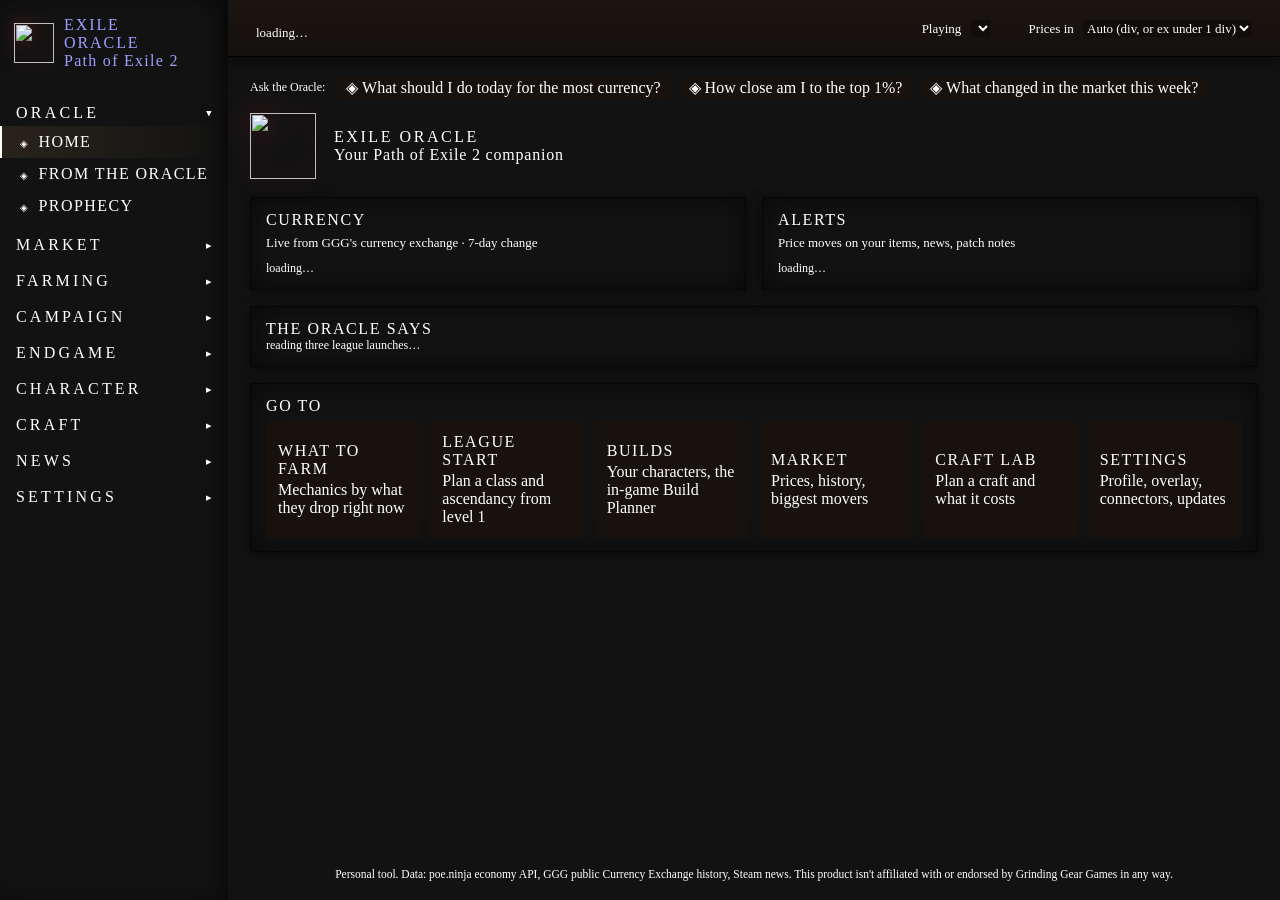
==== commit dfcdd20f: "Sidebar groups open and close (first start: only your group); Campaign gets its own group (Overview," ====
--- a/dashboard/index.html
+++ b/dashboard/index.html
@@ -213,7 +213,14 @@
 nav .brand b { font: 700 17px var(--eo-display); letter-spacing: .12em; color: var(--eo-gold); line-height: 1.05; }
 nav .brand span { display: block; font: 11px var(--eo-body); letter-spacing: .08em; color: var(--eo-muted); }
 nav .ng { font: 600 10.5px var(--eo-display); letter-spacing: .2em; text-transform: uppercase; color: var(--eo-gold-dim);
-  padding: 14px 16px 4px; }
+  padding: 14px 16px 4px; cursor: pointer; user-select: none; display: flex; align-items: center; gap: 6px; }
+nav .ng:hover { color: var(--eo-gold); }
+nav .ng::after { content: "▸"; margin-left: auto; font-size: 11px; letter-spacing: 0; transition: transform .15s; }
+nav .ng.open::after { transform: rotate(90deg); }
+nav .ng:focus { outline: none; } nav .ng:focus-visible { outline: 1px solid var(--eo-gold-dim); outline-offset: -1px; }
+nav .ng .ngdot { width: 7px; height: 7px; border-radius: 50%; background: var(--eo-blood-hi); display: none; }
+nav .ng.has-new:not(.open) .ngdot { display: inline-block; }
+nav button.folded { display: none; }
 nav button { text-align: left; border: 0; border-left: 2px solid transparent; border-bottom: 0; padding: 7px 16px 7px 18px;
   font: 600 12.5px var(--eo-display); letter-spacing: .09em; text-transform: uppercase; color: var(--eo-text-2); }
 nav button::before { content: "◈"; color: var(--eo-gold-dim); margin-right: 9px; font-size: 10px; }
@@ -455,7 +462,11 @@
   <div class="ng">Farming</div>
   <button data-tab="farm">What to farm</button>
   <button data-tab="league">League start</button>
-  <button data-tab="campaign">Campaign</button>
+  <div class="ng">Campaign</div>
+  <button data-tab="campaign">Overview</button>
+  <button data-tab="cpactsp">Route</button>
+  <button data-tab="cprewardsp">Rewards</button>
+  <button data-tab="cptipsp">Tips</button>
   <div class="ng">Endgame</div>
   <button data-tab="atlas">Atlas</button>
   <button data-tab="maps">Maps</button>
@@ -705,20 +716,28 @@
       <div class="card"><h2>Where you are now</h2><div class="sub">From the game's own log: updates as you change zones.</div><div id="cpzone"></div>
         <label class="small" style="display:block;margin-top:10px"><input type="checkbox" id="cproute"> Route panel in game <span class="muted">(a small card in a corner, campaign only; it never takes the mouse or keyboard)</span></label>
         <label class="small" style="display:block;margin-top:6px">Panel position <select class="crin" id="cpcorner"><option value="right">right, under the minimap</option><option value="left">left edge</option><option value="top-left">top left</option></select></label></div>
-      <div class="card"><h2>Rewards checklist</h2><div class="sub">Permanent rewards from the campaign. Tick each one you've taken.</div><div id="cprewards"></div></div>
+      <div class="card"><h2>How long it takes</h2><div id="cptimes"></div></div>
     </div>
+    <div class="grid2">
+      <div class="card"><h2>Coming in 1.0</h2><div id="cpwatch"></div></div>
+    </div>
+  </section>
+  <section id="cpactsp">
     <div class="card"><h2>The route, act by act</h2><div class="sub">Researched for 0.5. 1.0 (December 11) adds Acts 5 and 6 and removes the Interludes: this updates when it's out.</div><div id="cpacts"></div></div>
     <div class="grid2">
-      <div class="card"><h2>Ascendancy trials</h2><div id="cptrials"></div></div>
       <div class="card"><h2>Level breakpoints</h2><div id="cpbreaks"></div></div>
     </div>
+  </section>
+  <section id="cprewardsp">
+    <div class="grid2">
+      <div class="card"><h2>Rewards checklist</h2><div class="sub">Permanent rewards from the campaign. Tick each one you've taken.</div><div id="cprewards"></div></div>
+      <div class="card"><h2>Ascendancy trials</h2><div id="cptrials"></div></div>
+    </div>
+  </section>
+  <section id="cptipsp">
     <div class="grid2">
       <div class="card"><h2>Rush tips</h2><div id="cptips"></div></div>
       <div class="card"><h2>Common mistakes</h2><div id="cpmistakes"></div></div>
-    </div>
-    <div class="grid2">
-      <div class="card"><h2>How long it takes</h2><div id="cptimes"></div></div>
-      <div class="card"><h2>Coming in 1.0</h2><div id="cpwatch"></div></div>
     </div>
   </section>
   <section id="league">
@@ -797,7 +816,6 @@
         <select class="crin" id="wlunit"><option value="div">div</option><option value="ex">ex</option><option value="chaos">chaos</option></select>
         <button class="btn" id="wladd">Add to wishlist</button> <span class="small muted" id="wlmsg"></span></div>
       <div id="wlitems" style="margin-top:10px"></div></div>
-  </section>
     <div class="card"><div class="lab-head"><h2 style="margin:0">Wanted items</h2><span class="small muted" id="wtsub"></span></div>
       <div class="sub">A specific item you're after, like a staff with exact stats you can't afford yet. Paste its trade-site link (or the item itself, copied in game with Ctrl+C) and press Check now whenever you want: the cheapest listings, new ones, re-priced ones, and the ones that are gone (sold or taken down). Pin a listing to follow it. Checked only when you press the button, inside the trade site's limits.</div>
       <textarea class="crin" id="wttext" rows="2" placeholder="Paste a trade-site link (pathofexile.com/trade2/search/...) or the item text" style="width:100%;margin-top:8px;resize:vertical"></textarea>
@@ -926,6 +944,41 @@
   hideTip();
 }
 
+// ---------- sidebar groups that open and close (the author, 2026-11-21: so a new player isn't overwhelmed and a group
+// can grow later). On a first start only the open page's group is open; what the player opens or closes is remembered.
+(function navGroups() {
+  let g = null, groups = {};
+  document.querySelectorAll('#nav > .ng, #nav > button').forEach(el => {
+    if (el.classList.contains('ng')) { g = el.textContent.trim(); groups[g] = { head: el, items: [] };
+      el.dataset.g = g; el.tabIndex = 0; el.setAttribute('role', 'button'); el.insertAdjacentHTML('beforeend', '<span class="ngdot"></span>'); }
+    else if (g) { el.dataset.g = g; groups[g].items.push(el); }
+  });
+  let saved = null;
+  try { saved = JSON.parse(localStorage.getItem('eo-nav-open') || 'null'); } catch (e) {}
+  const open = new Set(saved || []);
+  const save = () => { try { localStorage.setItem('eo-nav-open', JSON.stringify([...open])); } catch (e) {} };
+  const show = () => Object.entries(groups).forEach(([k, v]) => {
+    v.head.classList.toggle('open', open.has(k)); v.head.setAttribute('aria-expanded', open.has(k));
+    v.items.forEach(b => b.classList.toggle('folded', !open.has(k)));
+  });
+  window.navOpenGroup = k => { if (k && !open.has(k)) { open.add(k); save(); show(); } };
+  Object.entries(groups).forEach(([k, v]) => {
+    const flip = () => { open.has(k) ? open.delete(k) : open.add(k); save(); show(); };
+    v.head.onclick = flip;
+    v.head.onkeydown = e => { if (e.key === 'Enter' || e.key === ' ') { e.preventDefault(); flip(); } };
+    v.items.forEach(b => b.addEventListener('click', () => navOpenGroup(k)));   // a page opened from anywhere opens its group
+  });
+  if (!saved) { const on = document.querySelector('#nav > button.on'); if (on) open.add(on.dataset.g); }
+  const hashTab = location.hash.slice(1).replace(/[^a-z0-9]/gi, '');
+  const tabNow = hashTab && document.querySelector(`#nav > button[data-tab="${hashTab}"]`);
+  if (tabNow) open.add(tabNow.dataset.g);
+  show();
+  // unread alerts: a red dot on the closed group's header
+  const badge = document.getElementById('badge');
+  if (badge) new MutationObserver(() => { const h = groups[badge.closest('button').dataset.g]; if (h) h.head.classList.toggle('has-new', !badge.hidden); })
+    .observe(badge, { attributes: true, attributeFilter: ['hidden'] });
+})();
+
 // ---------- tabs ----------
 document.querySelectorAll('nav button').forEach(b => b.onclick = () => {
   document.querySelectorAll('.pintip').forEach(p => p.remove());   // pinned item panels belong to the page they came from
@@ -938,7 +991,7 @@
   if (b.dataset.tab === 'atlas') { loadAtlas(); loadAtlasPlan(); }
   if (b.dataset.tab === 'maps') { loadAtlasPlan(); mmPlace('waystone'); }
   if (b.dataset.tab === 'tablets') { loadAtlasPlan(); mmPlace('tablet'); }
-  if (b.dataset.tab === 'campaign') loadCampaign();
+  if (['campaign', 'cpactsp', 'cprewardsp', 'cptipsp'].includes(b.dataset.tab)) loadCampaign();
   if (b.dataset.tab === 'prophecy') loadProphecy();
   if (b.dataset.tab === 'compare') loadCompare();
   if (b.dataset.tab === 'economy') { loadLeagues(); loadOverview(); loadMovers(); loadMarket(); loadOracle($('#ordaysel').value); loadSpreads(); }
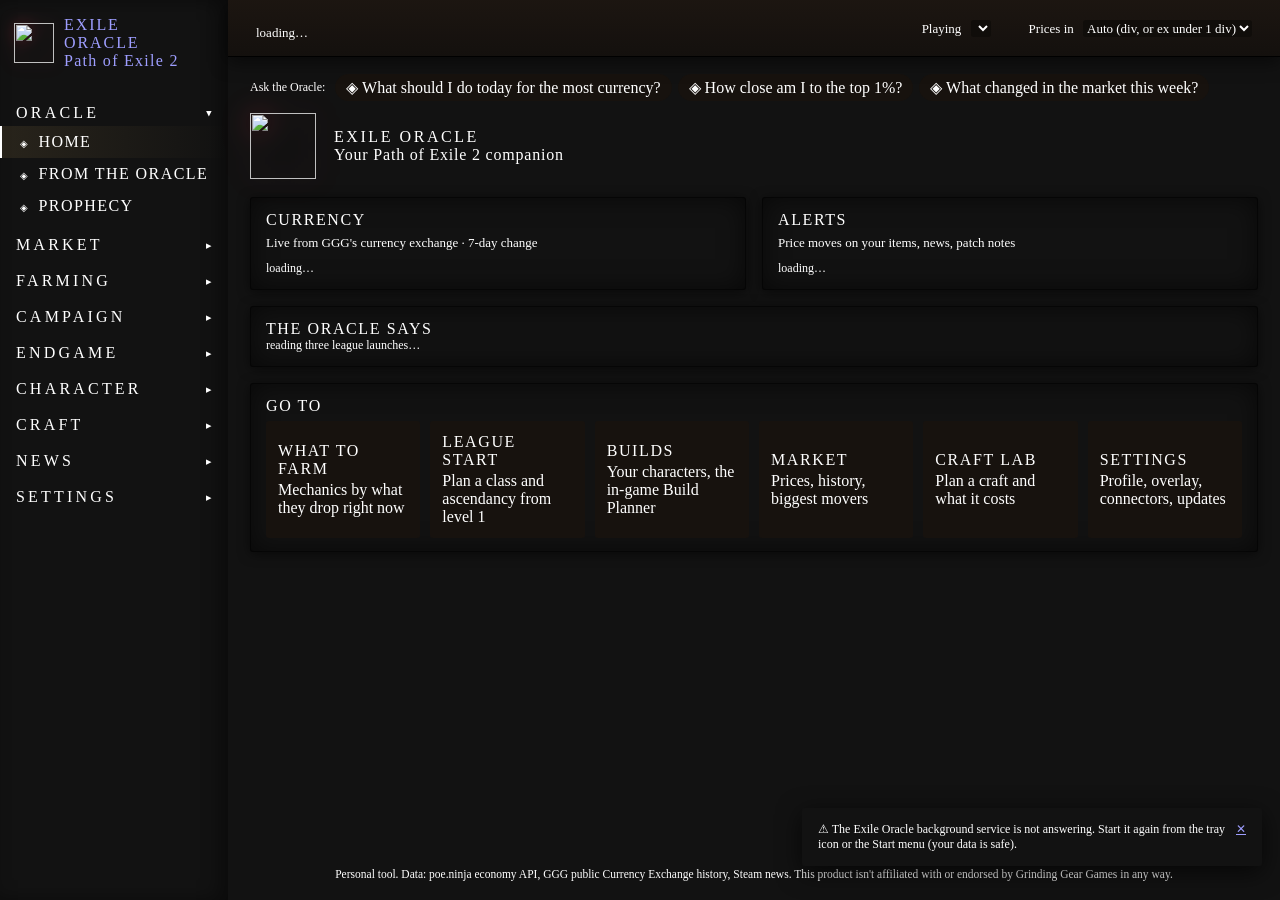
==== commit 286e0f95: "Fail-safes everywhere + experience setting: plain errors (safety.py), offline fallbacks, tool input " ====
--- a/dashboard/index.html
+++ b/dashboard/index.html
@@ -491,6 +491,9 @@
 <main>
   <section id="home" class="on">
     <div class="home-hero"><img src="/static/emblem.png" alt=""><div><h1>EXILE ORACLE</h1><div class="sub" id="homesub">Your Path of Exile 2 companion</div></div></div>
+    <div class="card" id="expask" hidden style="margin-bottom:14px"><div class="lab-head"><h2 style="margin:0">How well do you know Path of Exile 2?</h2><span style="flex:1"></span><a href="#" class="small muted" id="expskip">not now</a></div>
+      <div class="sub">So the Oracle explains just enough: more for newer players, short and numeric for veterans. It never changes what you can do. You can change it any time in Settings.</div>
+      <div style="display:flex;gap:8px;flex-wrap:wrap;margin-top:8px"><button class="btn expbtn" data-e="new">New or returning</button><button class="btn expbtn" data-e="some">Played a fair bit</button><button class="btn expbtn" data-e="veteran">Veteran (1,000+ hours)</button></div></div>
     <div class="home-grid">
       <div class="card"><h2>Currency</h2><div class="sub">Live from GGG's currency exchange · 7-day change</div><div id="homecur"><div class="muted small">loading…</div></div></div>
       <div class="card"><h2>Alerts</h2><div class="sub">Price moves on your items, news, patch notes</div><div id="homealerts"><div class="muted small">loading…</div></div></div>
@@ -693,7 +696,7 @@
         <label class="small">Category <select class="crin" id="pfcat"></select></label>
         <label class="small">Item <select class="crin" id="pfitem" style="max-width:100%;min-width:220px"></select></label>
         <input class="crin" id="pfsearch" type="search" placeholder="or search all items…" style="width:200px;max-width:100%"></div>
-      <div class="sub">Faint lines: the same item in past launches, by league day. The gold fan: where it usually goes from today's price over 1, 3, 7 and 14 days (dark band: half the time, light band: 8 times in 10).</div>
+      <div class="sub">Faint lines: the same item in past launches, day by day. The gold fan: where it usually goes from today's price over the next 14 days (dark band: half the time, light band: 8 times in 10). Blue line: the path this item usually took at this point of a league.</div>
       <div id="pfchart" style="margin-top:10px"></div><div id="pfinfo"></div></div>
     <div class="grid2">
       <div class="card"><div class="lab-head"><h2 style="margin:0">Patch prophecy</h2><span style="flex:1"></span><select class="crin" id="ppsel" style="max-width:230px"></select></div>
@@ -841,6 +844,10 @@
         <label class="small">Class <select class="crin" id="pfcls"></select></label>
         <label class="small">Main ascendancy <select class="crin" id="pfasc"></select></label>
         <label class="small">League-start path <input class="crin" id="pfpath" placeholder="e.g. Lich, Blood Mage" style="width:180px"></label></div>
+      <label class="small" style="display:block;margin-top:8px">How well do you know Path of Exile 2? <select class="crin" id="pfexp">
+        <option value="">not set</option><option value="new">New or returning (under about 100 hours)</option>
+        <option value="some">Played a fair bit (about 100 to 1,000 hours)</option><option value="veteran">Veteran (1,000+ hours)</option></select>
+        <span class="muted">Only changes how much the Oracle explains, never what you can do.</span></label>
       <label class="small" style="display:block;margin-top:8px">Watch words for patch notes and news (comma separated) <input class="crin" id="pfwatch" style="width:100%"></label>
       <label class="small" style="display:block;margin-top:8px">Path of Exile 2 folder <input class="crin" id="pfdir" style="width:100%" placeholder="found automatically"></label>
       <div style="margin-top:8px"><button class="btn" id="pfsave">Save profile</button> <span class="small muted" id="pfmsg"></span></div>
@@ -874,8 +881,25 @@
 <script>
 const $ = s => document.querySelector(s);
 const esc = s => String(s ?? '').replace(/[&<>"]/g, c => ({'&':'&amp;','<':'&lt;','>':'&gt;','"':'&quot;'}[c]));
+// ---------- fail-safes: any failed call shows a plain message (poe2kit/safety.py writes it), never a frozen page ----------
+function oops(msg, kind) {
+  let b = document.getElementById('oopsbar');
+  if (!b) { b = document.createElement('div'); b.id = 'oopsbar'; b.className = 'card small';
+    b.style.cssText = 'position:fixed;right:18px;bottom:18px;max-width:460px;z-index:50;border-color:var(--accent);box-shadow:0 6px 24px #000a';
+    document.body.appendChild(b); }
+  b.innerHTML = `<div style="display:flex;gap:8px;align-items:flex-start"><div style="flex:1">${kind === 'offline' ? '📡 ' : '⚠ '}${esc(msg)}</div><a href="#" onclick="this.closest('#oopsbar').remove();return false" title="Close">✕</a></div>`;
+  clearTimeout(b._t); b._t = setTimeout(() => b.isConnected && b.remove(), 12000);
+  document.querySelectorAll('section.on .spin').forEach(s => { s.replaceWith(Object.assign(document.createElement('span'), { className: 'small muted', textContent: 'Could not load this part.' })); });
+}
+window.addEventListener('unhandledrejection', ev => {   // a view that broke while drawing: say so, don't freeze
+  const m = (ev.reason && ev.reason.message) || String(ev.reason || '');
+  if (m && !ev.reason?.shown) oops(m.startsWith('Still setting up') ? m : 'Part of this page could not be shown. Your data is safe; try the page again, or ask the Oracle to run the doctor if it keeps happening.');
+});
 const get = async (p) => {
-  const r = await fetch(p), j = await r.json();
+  let r, j;
+  try { r = await fetch(p); j = await r.json(); }
+  catch (e) { const er = new Error('The Exile Oracle background service is not answering. Start it again from the tray icon or the Start menu (your data is safe).'); oops(er.message); er.shown = true; throw er; }
+  if (!r.ok && !j.setup) { oops(j.error || 'Something went wrong.', j.kind); const er = new Error(j.error || 'failed'); er.shown = true; throw er; }
   if (r.status === 503 && j.setup) {   // fresh install still downloading: one banner, stop this view's render
     let b = document.getElementById('setupbar');
     if (!b) { b = document.createElement('div'); b.id = 'setupbar'; b.className = 'card small';
@@ -985,7 +1009,7 @@
   document.querySelectorAll('nav button').forEach(x => x.classList.toggle('on', x === b));
   document.querySelectorAll('section').forEach(s => s.classList.toggle('on', s.id === b.dataset.tab));
   setTimeout(() => pageAsks(b.dataset.tab));   // after the page's scripts have all loaded
-  if (b.dataset.tab === 'home') { loadHome(); loadHomeOracle(); loadOmen(); }
+  if (b.dataset.tab === 'home') { loadHome(); loadHomeOracle(); loadOmen(); askExperience(); }
   if (b.dataset.tab === 'status') { loadConnectors(); loadLeagues(); }
   if (b.dataset.tab === 'lab') initLab();
   if (b.dataset.tab === 'atlas') { loadAtlas(); loadAtlasPlan(); }
@@ -1712,6 +1736,7 @@
     series.push({ band: [[d0, f.price_div, f.price_div], ...hs.slice(1).map(r => [r[0], r[1], r[2]])], color: '#c9a45c', op: .18 });
     series.push({ band: [[d0, f.price_div, f.price_div], ...hs.slice(1).map(r => [r[0], r[3], r[4]])], color: '#c9a45c', op: .32 });
     series.push({ name: 'forecast (median)', color: '#e8c97a', w: 2, dash: true, pts: [[d0, f.price_div], ...hs.slice(1).map(r => [r[0], r[5]])] });
+    if (f.usual && f.usual.length > 1) series.push({ name: 'usual path from here', color: '#8fb3d9', w: 1.4, op: .9, pts: f.usual });
     series.push({ name: 'now', color: '#dc3a4e', dot: true, pts: [[d0, f.price_div]] });
   }
   $('#pfchart').innerHTML = logChart(series, { xmax: (f.day || 0) + 14 });
@@ -1926,7 +1951,7 @@
     : '<div class="muted small">Nothing yet.</div>';
 }
 document.querySelectorAll('.quick [data-go]').forEach(b => b.onclick = () => document.querySelector(`nav [data-tab="${b.dataset.go}"]`).click());
-if (document.querySelector('#home.on')) { loadHome(); loadHomeOracle(); loadOmen(); }
+if (document.querySelector('#home.on')) { loadHome(); loadHomeOracle(); loadOmen(); setTimeout(askExperience); }
 pageAsks('home');
 $('#ordaysel').onchange = () => loadOracle($('#ordaysel').value);
 
@@ -2538,7 +2563,10 @@
 
 
 // ---------- Craft lab ----------
-const post = async (p, b) => { const r = await fetch(p, { method: 'POST', headers: { 'Content-Type': 'application/json' }, body: JSON.stringify(b) }); return r.json(); };
+const post = async (p, b) => {   // errors come back as {error} for the caller to show where the player clicked
+  try { const r = await fetch(p, { method: 'POST', headers: { 'Content-Type': 'application/json' }, body: JSON.stringify(b) }); return await r.json(); }
+  catch (e) { return { ok: false, error: 'The Exile Oracle background service is not answering. Start it again from the tray icon or the Start menu (your data is safe).' }; }
+};
 let CR = { base: '', ilvl: 82, pool: null, state: null, targets: [], history: [], plan: null };
 try { const s = JSON.parse(localStorage.getItem('poe2craft') || 'null'); if (s) CR = Object.assign(CR, s, { pool: null, plan: null }); } catch (e) {}
 const crSave = () => { try { const { pool, plan, ...keep } = CR; localStorage.setItem('poe2craft', JSON.stringify(keep)); } catch (e) {} };
@@ -2896,6 +2924,17 @@
 
 // ---------- profile ----------
 let PFCLASSES = null;
+async function askExperience() {   // once, on Home, until the player answers or says not now
+  let st = STATUS;
+  try { st = st || await get('/api/status'); } catch (e) { return; }
+  let skipped = false;
+  try { skipped = localStorage.getItem('eo-exp-skip') === '1'; } catch (e) {}
+  $('#expask').hidden = !!((st.profile || {}).experience) || skipped;
+  document.querySelectorAll('.expbtn').forEach(b => b.onclick = async () => {
+    await post('/api/profile', { experience: b.dataset.e }); $('#expask').hidden = true; STATUS = await get('/api/status');
+  });
+  $('#expskip').onclick = ev => { ev.preventDefault(); try { localStorage.setItem('eo-exp-skip', '1'); } catch (e) {} $('#expask').hidden = true; };
+}
 async function loadProfile() {
   const st = await get('/api/status'); const pr = st.profile || {};
   PFCLASSES = PFCLASSES || await get('/api/classes');
@@ -2904,6 +2943,7 @@
   $('#pfcls').onchange = fillAsc; fillAsc();
   $('#pfpath').value = (pr.path || []).join(', ');
   $('#pfwatch').value = (pr.watch || []).join(', ');
+  $('#pfexp').value = pr.experience || '';
   $('#pfdir').value = (st.paths && st.paths.poe2) || '';
   $('#pfpaths').innerHTML = st.paths ? `Version ${esc(st.paths.version)} · data in ${esc(st.paths.home)} · game log: ${esc(st.paths.client_log || 'not found yet (play once)')}` : '';
   if (!pr.configured) $('#pfmsg').textContent = 'Not set up yet: pick your class and ascendancy, then save.';
@@ -2911,7 +2951,8 @@
 $('#pfsave').onclick = async () => {
   const split = v => v.split(',').map(x => x.trim()).filter(Boolean);
   const r = await post('/api/profile', { class: $('#pfcls').value || null, ascendancy: $('#pfasc').value || null,
-    path: split($('#pfpath').value), watch: split($('#pfwatch').value.toLowerCase()), poe2_dir: $('#pfdir').value.trim() || null });
+    path: split($('#pfpath').value), watch: split($('#pfwatch').value.toLowerCase()), experience: $('#pfexp').value || null,
+    poe2_dir: $('#pfdir').value.trim() || null });
   $('#pfmsg').textContent = r.ok ? 'Saved.' : 'Could not save.';
   STATUS = await get('/api/status'); LSCLASSES = null;
 };
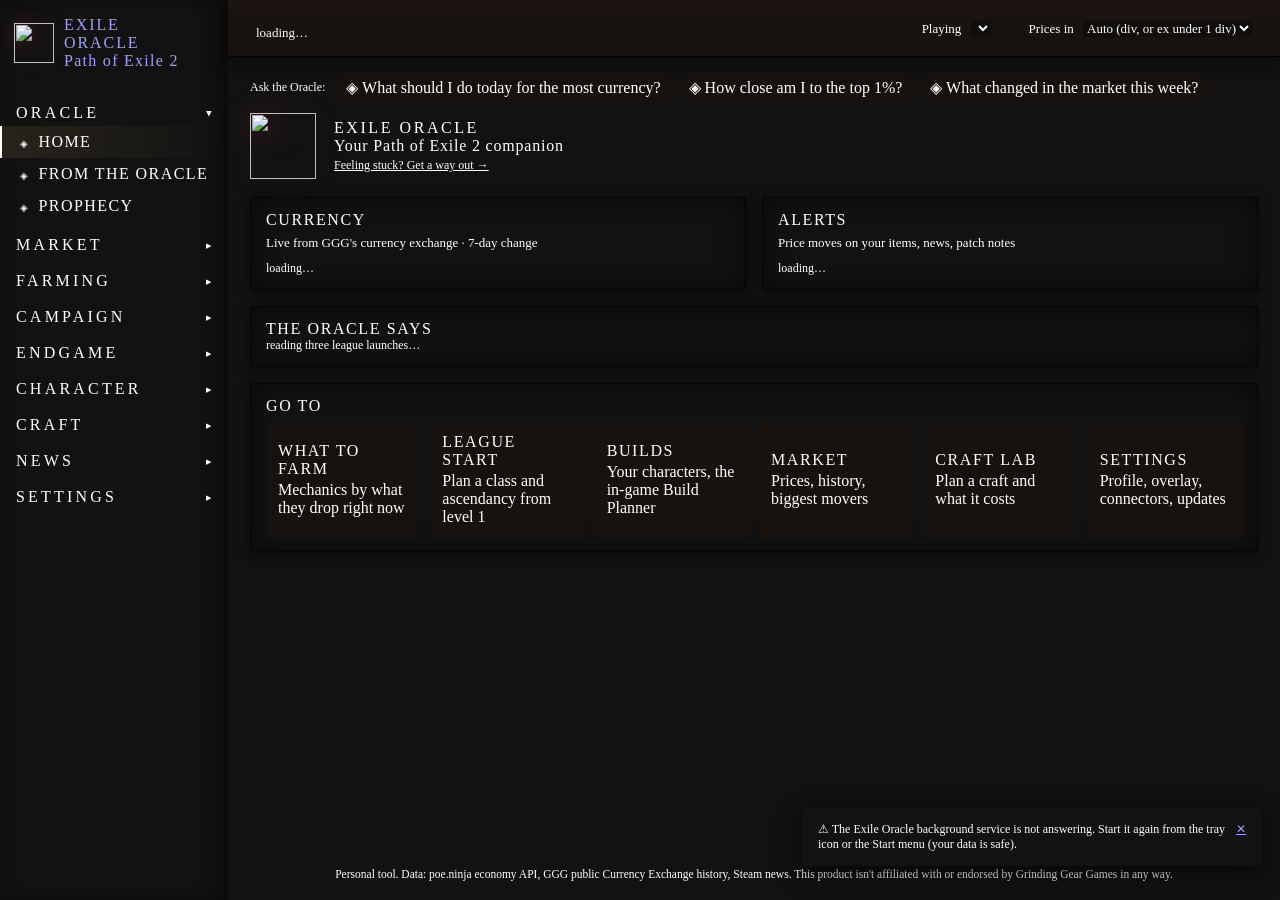
==== commit 205fd018: "I'm stuck: measured gaps for the content you play, biggest first, then fix cheaply / respec / start " ====
--- a/dashboard/index.html
+++ b/dashboard/index.html
@@ -472,6 +472,7 @@
   <button data-tab="maps">Maps</button>
   <button data-tab="tablets">Tablets</button>
   <div class="ng">Character</div>
+  <button data-tab="journey">League plan</button>
   <button data-tab="lab">Build Lab</button>
   <button data-tab="builds">Builds</button>
   <button data-tab="character">Character</button>
@@ -490,7 +491,7 @@
 </nav>
 <main>
   <section id="home" class="on">
-    <div class="home-hero"><img src="/static/emblem.png" alt=""><div><h1>EXILE ORACLE</h1><div class="sub" id="homesub">Your Path of Exile 2 companion</div></div></div>
+    <div class="home-hero"><img src="/static/emblem.png" alt=""><div><h1>EXILE ORACLE</h1><div class="sub" id="homesub">Your Path of Exile 2 companion</div><a href="#" class="small" onclick="openStuck();return false" style="color:var(--eo-gold)">Feeling stuck? Get a way out →</a></div></div>
     <div class="card" id="expask" hidden style="margin-bottom:14px"><div class="lab-head"><h2 style="margin:0">How well do you know Path of Exile 2?</h2><span style="flex:1"></span><a href="#" class="small muted" id="expskip">not now</a></div>
       <div class="sub">So the Oracle explains just enough: more for newer players, short and numeric for veterans. It never changes what you can do. You can change it any time in Settings.</div>
       <div style="display:flex;gap:8px;flex-wrap:wrap;margin-top:8px"><button class="btn expbtn" data-e="new">New or returning</button><button class="btn expbtn" data-e="some">Played a fair bit</button><button class="btn expbtn" data-e="veteran">Veteran (1,000+ hours)</button></div></div>
@@ -547,6 +548,22 @@
         <button class="btn" id="vadd">Add to vault</button></div>
       <div class="small muted" id="vmsg" style="min-height:1.2em"></div>
       <div id="buildlist"></div></div></section>
+  <section id="journey">
+    <div class="card"><div class="lab-head" style="flex-wrap:wrap;gap:8px"><h2 style="margin:0">League plan</h2><span style="flex:1"></span>
+      <label class="small">For <select class="crin" id="jbuild" style="min-width:240px"></select></label></div>
+      <div class="sub">League start to min-max in six stages. Each stage has a goal and "ready to move on" checks that Path of Building measures on your build, against researched numbers (the source is on every check). It's a map with checkpoints, not a script: skip what you know, do it your way.</div>
+      <div id="jnow" style="margin-top:10px"></div></div>
+    <div class="card" id="stuckcard"><div class="lab-head"><h2 style="margin:0">Stuck?</h2><span class="small muted">pick what's wrong: the Oracle measures your build and shows the cheapest ways out</span></div>
+      <div style="display:flex;gap:8px;flex-wrap:wrap;margin-top:8px">
+        <button class="btn stuckbtn" data-s="dying">I keep dying</button><button class="btn stuckbtn" data-s="damage">I'm too slow / low damage</button>
+        <button class="btn stuckbtn" data-s="broke">I'm not making currency</button><button class="btn stuckbtn" data-s="lost">I don't know what to do next</button>
+        <button class="btn stuckbtn" data-s="restart">I want to start over</button>
+        <label class="small" style="margin-left:auto">I could spend about <input class="crin" id="stuckbudget" type="number" min="0" step="any" style="width:70px"> div</label></div>
+      <div id="stuckout" style="margin-top:10px"></div></div>
+    <div id="jstages"></div>
+    <div class="card"><h2>What it's based on</h2><div id="jtheory" class="small"></div>
+      <details style="margin-top:8px"><summary class="small">Words used on this page</summary><div id="jgloss" class="small" style="margin-top:6px"></div></details></div>
+  </section>
   <section id="lab">
     <div class="card"><div class="lab-head"><h2 style="margin:0">Build Lab</h2>
       <select class="crin" id="labbuild" style="min-width:320px"></select><span id="labbadge"></span>
@@ -1021,6 +1038,7 @@
   if (b.dataset.tab === 'economy') { loadLeagues(); loadOverview(); loadMovers(); loadMarket(); loadOracle($('#ordaysel').value); loadSpreads(); }
   if (b.dataset.tab === 'builds') loadBuilds();
   if (b.dataset.tab === 'alerts') loadAlerts(true);
+  if (b.dataset.tab === 'journey') loadJourney();
   if (b.dataset.tab === 'wishlist') { loadWishlist(); loadWanted(); }
   if (b.dataset.tab === 'patches') loadPatches();
   if (b.dataset.tab === 'farm') { loadFarm(); loadPlaybook(); }
@@ -1423,6 +1441,9 @@
   character: [['What is the weakest part of this character?', 'What is the weakest part of my character right now (damage, defence, resistances, gear) and how do I fix it cheaply?'],
               ['What should I upgrade next?', 'What should I upgrade next on my character for the most gain per divine? Put the options on the Build Lab.'],
               ['Am I ready for pinnacle bosses?', 'Is my character ready for pinnacle bosses? Which one should I do first, and what do I need?']],
+  journey: [['What should I fix first?', 'Using poe2_plan for my active character, what should I fix first, and what is the cheapest way to do it?'],
+            ['Plan my next week', 'Using poe2_plan, plan my next week of play: what to farm, what to buy, and which checkpoint to reach.'],
+            ['Plan a new league start from scratch', 'Plan a new league start from scratch with poe2_plan and poe2_league_plan: ask me what I like to play first, then build the plan stage by stage.']],
   lab: [],
   top1: [['What closes my gap fastest?', 'What closes my gap to the top 1% fastest and cheapest?'],
          ['Compare me with the top player', 'Compare me with the top player of my ascendancy: gear, skills, passives and numbers.'],
@@ -2143,6 +2164,90 @@
     loadAlertSettings();
   }
 }
+// ---------- League plan (poe2kit/journey.py) ----------
+const JPAGE = { league: 'League start', cpactsp: 'Campaign route', prophecy: 'Prophecy', campaign: 'Campaign', cprewardsp: 'Rewards', cptipsp: 'Tips',
+  atlas: 'Atlas', maps: 'Maps', farm: 'What to farm', tablets: 'Tablets', lab: 'Build Lab', top1: 'Top 1%', compare: 'Compare', character: 'Character' };
+async function loadJourney() {
+  const sel = $('#jbuild');
+  if (!sel.dataset.filled) {
+    let bs = [];
+    try { bs = await get('/api/builds'); } catch (e) {}
+    sel.innerHTML = '<option value="">my active character</option>' + bs.map(b => `<option value="${b.id}">${esc(b.label)} · ${esc(b.ascendancy || '')} ${b.level ? 'lv ' + b.level : ''}</option>`).join('') +
+      '<option value="scratch">from scratch (no build yet)</option>';
+    sel.dataset.filled = 1; sel.onchange = () => loadJourney();
+  }
+  const tok = (loadJourney.tok = (loadJourney.tok || 0) + 1);   // only the newest load draws (page start + clicks)
+  $('#jnow').innerHTML = '<span class="spin"></span> <span class="small muted">Path of Building is measuring your build…</span>';
+  const p = await get('/api/plan' + (sel.value ? '?build=' + encodeURIComponent(sel.value) : ''));
+  if (tok !== loadJourney.tok) return;
+  const nowSt = p.stages.find(s => s.state === 'now');
+  const fmt = v => typeof v === 'number' ? (Math.abs(v) >= 1000 ? Math.round(v).toLocaleString() : String(v)) : esc(v ?? '');
+  const ico = { ok: '<span style="color:var(--eo-good)">✓</span>', close: '<span style="color:#e3b341">≈</span>', no: '<span style="color:var(--accent)">✗</span>', unknown: '<span class="muted">?</span>' };
+  const fixes = p.stages.filter(s => s.state === 'now').flatMap(s => s.checks.filter(c => c.gate !== false && (c.state === 'no' || c.state === 'close')));
+  $('#jnow').innerHTML = (p.build ? `<div class="small muted">${esc(p.build.label)} · ${esc(p.ascendancy || p.class || '')}${p.measured && p.measured.level ? ' · level ' + p.measured.level : ''}${p.measured && p.measured.main_skill ? ' · ' + esc(p.measured.main_skill) : ''}</div>` :
+      `<div class="small muted">From scratch${p.class ? ': ' + esc(p.class) + (p.ascendancy ? ' / ' + esc(p.ascendancy) : '') : ''}. Pick or add a build and the checks get measured.</div>`) +
+    (p.not_measured && p.build ? `<div class="small" style="color:var(--accent);margin-top:4px">Not measured: ${esc(p.not_measured)}</div>` : '') +
+    `<div style="margin-top:8px;padding:10px 12px;border:1px solid var(--eo-gold-dim);border-radius:8px"><b>Next checkpoint: ${esc(nowSt ? nowSt.name : '')}</b>
+      ${fixes.length ? `<div class="small" style="margin-top:4px">To clear it: ${fixes.map(c => `${esc(c.what)} (${fmt(c.have)}${c.unit || ''} → ${esc(c.need)})`).join(' · ')}</div>` : ''}
+      ${p.build && p.measured && p.measured.level >= 65 && ['early', 'campaign'].includes(p.now) ? '<div class="small muted" style="margin-top:4px">Your level is past this stage: these are fundamentals worth fixing wherever you play now.</div>' : ''}</div>`;
+  $('#jstages').innerHTML = p.stages.map((s, i) => `<div class="card" style="${s.state === 'now' ? 'border-color:var(--eo-blood-hi)' : s.state === 'done' ? 'opacity:.8' : ''}">
+    <details ${s.state === 'now' || !p.build ? 'open' : ''}><summary class="lab-head" style="cursor:pointer;list-style:none"><h2 style="margin:0">${i + 1}. ${esc(s.name)}</h2><span style="flex:1"></span>
+      <span class="pill" style="${s.state === 'now' ? 'border-color:var(--eo-blood-hi);color:var(--eo-gold-hi)' : s.state === 'done' ? 'border-color:var(--eo-good);color:var(--eo-good)' : ''}">${s.state === 'now' ? 'next checkpoint' : s.state === 'done' ? 'cleared' : 'later'}</span></summary>
+    <div class="sub" style="margin-top:4px">${esc(s.goal)}</div>
+    ${s.checks.length ? `<table class="up" style="margin-top:8px;table-layout:fixed"><colgroup><col style="width:4%"><col style="width:34%"><col style="width:30%"><col style="width:12%"><col style="width:20%"></colgroup>
+      <tr><th></th><th>Check</th><th>Ready when</th><th class="num">You</th><th>Based on</th></tr>
+      ${s.checks.map(c => `<tr><td>${ico[c.state]}</td><td>${esc(c.what)}${c.gate === false ? ' <span class="small muted">(advice)</span>' : ''}${c.why ? `<div class="small muted">${esc(c.why)}</div>` : ''}</td><td class="small">${esc(c.need)}</td>
+        <td class="num">${c.have == null ? '<span class="small muted">not measured</span>' : fmt(c.have) + esc(c.unit || '')}</td><td class="small muted">${esc(c.source || c.sure || '')}${c.source && c.sure && c.sure !== '-' ? ' · ' + esc(c.sure) : ''}</td></tr>`).join('')}</table>` : ''}
+    ${(s.do || []).length ? `<div class="small" style="margin-top:8px"><b>What to do</b><ul style="margin:4px 0 0 18px;padding:0">${s.do.map(x => `<li>${esc(x)}</li>`).join('')}</ul></div>` : ''}
+    ${(s.farm_now || []).length || (s.farm_next || []).length ? `<div class="small" style="margin-top:8px"><b>Farming</b>
+      ${(s.farm_now || []).length ? `<div style="margin-top:2px">You can run now: ${s.farm_now.map(f => `${esc(f.name)}${f.div_per_hour_mid != null ? ` <span class="muted">(about ${f.div_per_hour_mid} div/h)</span>` : ''}`).join(' · ')}</div>` : ''}
+      ${(s.farm_next || []).length ? `<div style="margin-top:2px">Closest next: ${s.farm_next.map(f => `${esc(f.name)} <span class="muted">(needs ${f.gap}x: ${Math.round(f.dps_min / 1000)}k DPS, ${Math.round(f.ehp_min / 1000)}k EHP)</span>`).join(' · ')}</div>` : ''}
+      <div class="muted" style="margin-top:2px">${esc(p.farm.note)}</div></div>` : ''}
+    ${(s.pages || []).length ? `<div style="display:flex;gap:6px;flex-wrap:wrap;margin-top:8px">${s.pages.map(pg => `<button class="btn jgo" data-p="${pg}" style="padding:1px 10px;font-size:11px">${esc(JPAGE[pg] || pg)} →</button>`).join('')}</div>` : ''}
+    </details></div>`).join('');
+  document.querySelectorAll('.jgo').forEach(b => b.onclick = () => document.querySelector(`nav [data-tab="${b.dataset.p}"]`)?.click());
+  $('#jtheory').innerHTML = `<div>${esc(p.note)}</div>` + (p.theory || []).map(t => `<div style="margin-top:4px">· ${esc(t)}</div>`).join('');
+  $('#jgloss').innerHTML = Object.entries(p.glossary || {}).map(([k, v]) => `<div style="margin-top:4px"><b>${esc(k)}</b>: ${esc(v)}</div>`).join('');
+  const lv = (p.experience || {}).level;
+  if (!lv || lv === 'new') $('#jgloss').closest('details').open = true;
+}
+
+// ---------- "I'm stuck" (poe2kit/rescue.py) ----------
+let STUCK = null;
+async function loadStuck(sym, extra) {
+  STUCK = sym;
+  document.querySelectorAll('.stuckbtn').forEach(b => b.classList.toggle('on', b.dataset.s === sym));
+  $('#stuckout').innerHTML = '<span class="spin"></span>';
+  const q = new URLSearchParams({ symptom: sym, budget: $('#stuckbudget').value || '' });
+  if ($('#jbuild').value) q.set('build', $('#jbuild').value);
+  Object.entries(extra || {}).forEach(([k, v]) => v && q.set(k, v));
+  const r = await get('/api/rescue?' + q);
+  const nf = v => typeof v === 'number' ? (Math.abs(v) >= 1000 ? Math.round(v).toLocaleString() : String(Math.round(v * 10) / 10)) : esc(v ?? '');
+  const go = pg => pg ? ` <button class="btn stuckgo" data-p="${pg}" style="padding:0 8px;font-size:11px">${esc(JPAGE[pg] || ({ economy: 'Economy', status: 'Settings', journey: 'League plan' })[pg] || pg)} →</button>` : '';
+  const way = (title, items, rec) => items.length ? `<div class="card" style="margin:0;padding:12px;${rec ? 'border-color:var(--eo-blood-hi)' : ''}"><b>${title}</b>${rec ? ' <span class="pill" style="border-color:var(--eo-blood-hi)">start here</span>' : ''}
+      <ol style="margin:6px 0 0 18px;padding:0" class="small">${items.map(x => `<li style="margin-bottom:4px">${esc(x.text)}${go(x.page)}</li>`).join('')}</ol></div>` : '';
+  $('#stuckout').innerHTML =
+    (r.questions ? `<div class="small" style="padding:8px 10px;border:1px dashed var(--eo-gold-dim);margin-bottom:8px">${esc(r.not_measured || '')} A few quick answers instead:
+        <div style="display:flex;gap:8px;flex-wrap:wrap;margin-top:6px;align-items:center">
+        <select class="crin" id="sqcontent">${Object.entries(r.questions[0].options).map(([k, v]) => `<option value="${k}"${k === r.content ? ' selected' : ''}>${esc(v)}</option>`).join('')}</select>
+        <input class="crin" id="sqlevel" type="number" min="1" max="100" placeholder="level" style="width:70px">
+        <button class="btn" id="sqgo">Answer</button></div></div>` : '') +
+    `<div class="small muted">${r.build ? esc(r.build.label) + ' · ' : ''}playing ${esc(r.content_text)}${r.budget_div ? ` · about ${r.budget_div} div to spend` : ''}</div>` +
+    (r.reassure ? `<div class="small" style="margin-top:6px;color:var(--eo-good)">${esc(r.reassure)}</div>` : '') +
+    (r.findings.length ? `<table class="up" style="margin-top:8px"><tr><th>The gaps, biggest first</th><th class="num">You</th><th class="num">Needed for ${esc(r.content_text)}</th></tr>
+      ${r.findings.map(f => `<tr><td>${esc(f.what)} <span class="small muted">(${f.area})</span></td><td class="num">${nf(f.have)}${esc(f.unit)}</td><td class="num">${nf(f.need)}${esc(f.unit)}</td></tr>`).join('')}</table>` : '') +
+    `<div class="grid2" style="margin-top:10px;gap:10px">${way('Fix it cheaply', r.ways_out.fix, r.recommend === 'fix')}${way('Respec', r.ways_out.respec, r.recommend === 'respec')}</div>
+     <div style="margin-top:10px">${way('Start over', r.ways_out.restart, r.recommend === 'restart')}</div>
+     <div class="small muted" style="margin-top:6px">${esc(r.note)}</div>`;
+  document.querySelectorAll('.stuckgo').forEach(b => b.onclick = () => document.querySelector(`nav [data-tab="${b.dataset.p}"]`)?.click());
+  if ($('#sqgo')) $('#sqgo').onclick = () => loadStuck(STUCK, { content: $('#sqcontent').value, level: $('#sqlevel').value });
+}
+document.querySelectorAll('.stuckbtn').forEach(b => b.onclick = () => loadStuck(b.dataset.s));
+function openStuck() {   // from Home: open the League plan at the "Stuck?" card
+  document.querySelector('nav [data-tab="journey"]').click();
+  setTimeout(() => $('#stuckcard').scrollIntoView({ block: 'start' }), 300);
+}
+
 // ---------- wanted items: saved trade searches, checked by hand ----------
 async function loadWanted() {
   const r = await get('/api/wanted');
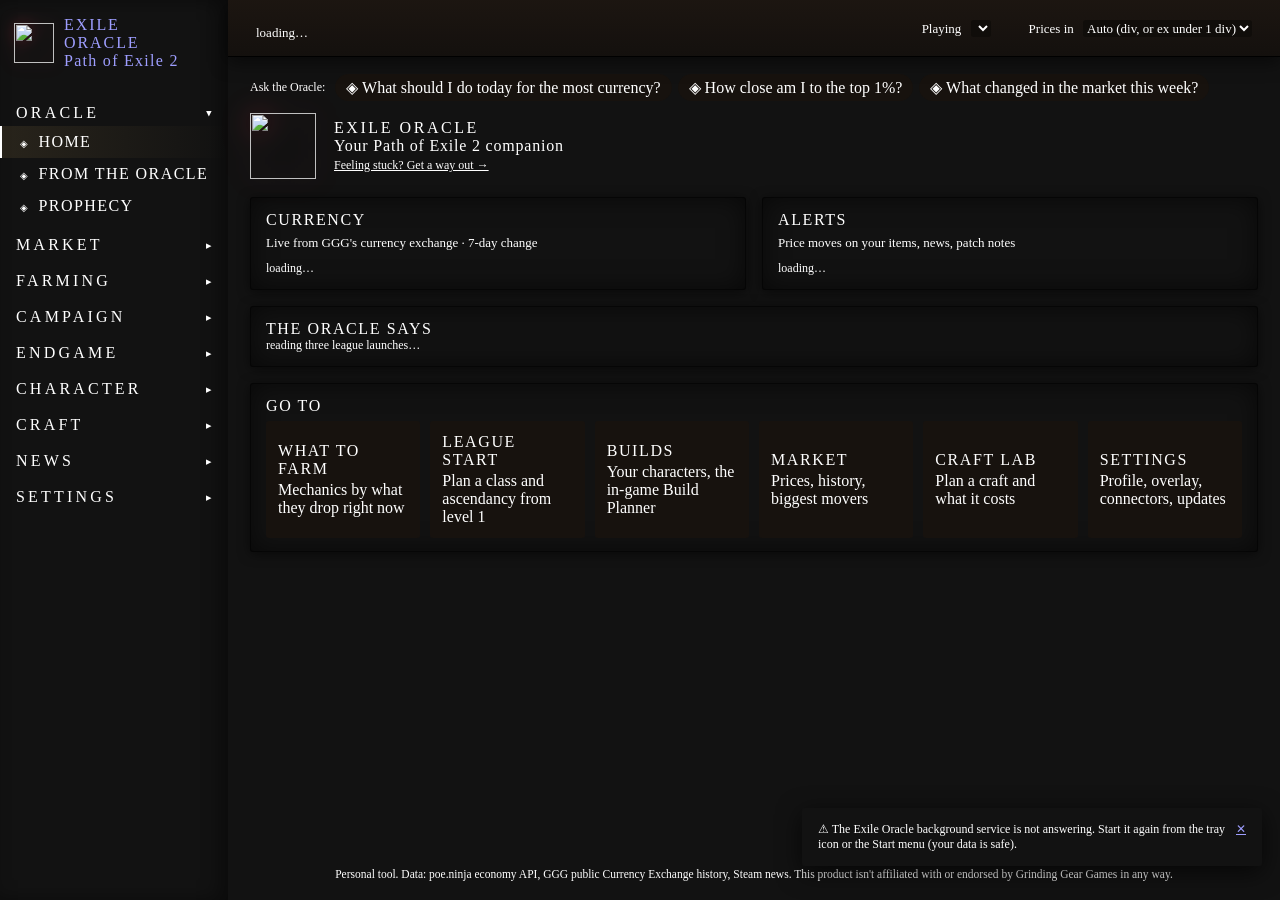
==== commit fd6cfc92: "README rewritten feature-first: what makes it different, features grouped like the sidebar, no versi" ====
--- a/dashboard/index.html
+++ b/dashboard/index.html
@@ -393,7 +393,8 @@
 .cmpgear .it img { width: 34px; height: 34px; object-fit: contain; }
 .gemtag { display: inline-block; padding: 1px 7px; margin: 2px; border-radius: 3px; background: #241c14; font-size: 12px; }
 .gemtag.only { outline: 1px solid currentColor; }
-.pintip { position: fixed; z-index: 60; max-height: 85vh; overflow-y: auto; filter: drop-shadow(0 6px 18px #000c); }
+.pintip { position: fixed; z-index: 60; max-height: 85vh; overflow-y: auto; filter: drop-shadow(0 6px 18px #000c); cursor: move; user-select: none; }
+.pintip.dragging { filter: drop-shadow(0 10px 26px #000e); opacity: .96; }
 .pintip .pinx { position: sticky; top: 0; float: right; margin: 2px 2px -26px 0; z-index: 2; width: 24px; height: 24px; border-radius: 3px;
   border: 1px solid #8a6f3e; background: #1c1712; color: #e2d6bf; cursor: pointer; font-size: 13px; line-height: 1; }
 .pintip .pinx:hover { border-color: #c8283c; color: #fff; }
@@ -971,17 +972,38 @@
   const x = Math.min(e.clientX + 14, innerWidth - tip.offsetWidth * z - 8) / z; tip.style.left = x + 'px'; tip.style.top = (e.clientY + 14) / z + 'px'; }
 function hideTip() { tip.style.display = 'none'; }
 // click an item: its stats stay open in a pinned panel until its ✕ is pressed (several can be open at once)
+let PINZ = 60;
 function pinTip(e, html) {
   if (!html) return;
+  const src = e.currentTarget || e.target;
+  const open = [...document.querySelectorAll('.pintip')].find(x => x._src === src);
+  if (open) { open.remove(); hideTip(); return; }   // clicking the same item again closes its panel
   const z = +document.body.style.zoom || 1, n = document.querySelectorAll('.pintip').length;
   const p = document.createElement('div');
   p.className = 'pintip';
+  p._src = src;
+  p.style.zIndex = ++PINZ;
   p.innerHTML = `<button class="pinx" title="Close">✕</button>${html}`;
   document.body.appendChild(p);
   const x = Math.min(e.clientX + 14 + n * 18, innerWidth - p.offsetWidth * z - 8) / z;
   const y = Math.min(e.clientY + 14 + n * 18, innerHeight - p.offsetHeight * z - 8) / z;
   p.style.left = Math.max(8, x) + 'px'; p.style.top = Math.max(8, y) + 'px';
   p.querySelector('.pinx').onclick = () => p.remove();
+  // drag it anywhere: hold the mouse on the panel and move (not on its scrollbar or the close button)
+  p.addEventListener('mousedown', ev => {
+    if (ev.button !== 0 || ev.target.closest('.pinx') || ev.offsetX > p.clientWidth) return;
+    ev.preventDefault();
+    p.style.zIndex = ++PINZ;
+    const zz = +document.body.style.zoom || 1;
+    const sx = ev.clientX, sy = ev.clientY, l0 = parseFloat(p.style.left), t0 = parseFloat(p.style.top);
+    p.classList.add('dragging');
+    const move = m => {
+      p.style.left = Math.min(Math.max(0, l0 + (m.clientX - sx) / zz), innerWidth / zz - 40) + 'px';
+      p.style.top = Math.min(Math.max(0, t0 + (m.clientY - sy) / zz), innerHeight / zz - 30) + 'px';
+    };
+    const up = () => { p.classList.remove('dragging'); removeEventListener('mousemove', move); removeEventListener('mouseup', up); };
+    addEventListener('mousemove', move); addEventListener('mouseup', up);
+  });
   hideTip();
 }
 
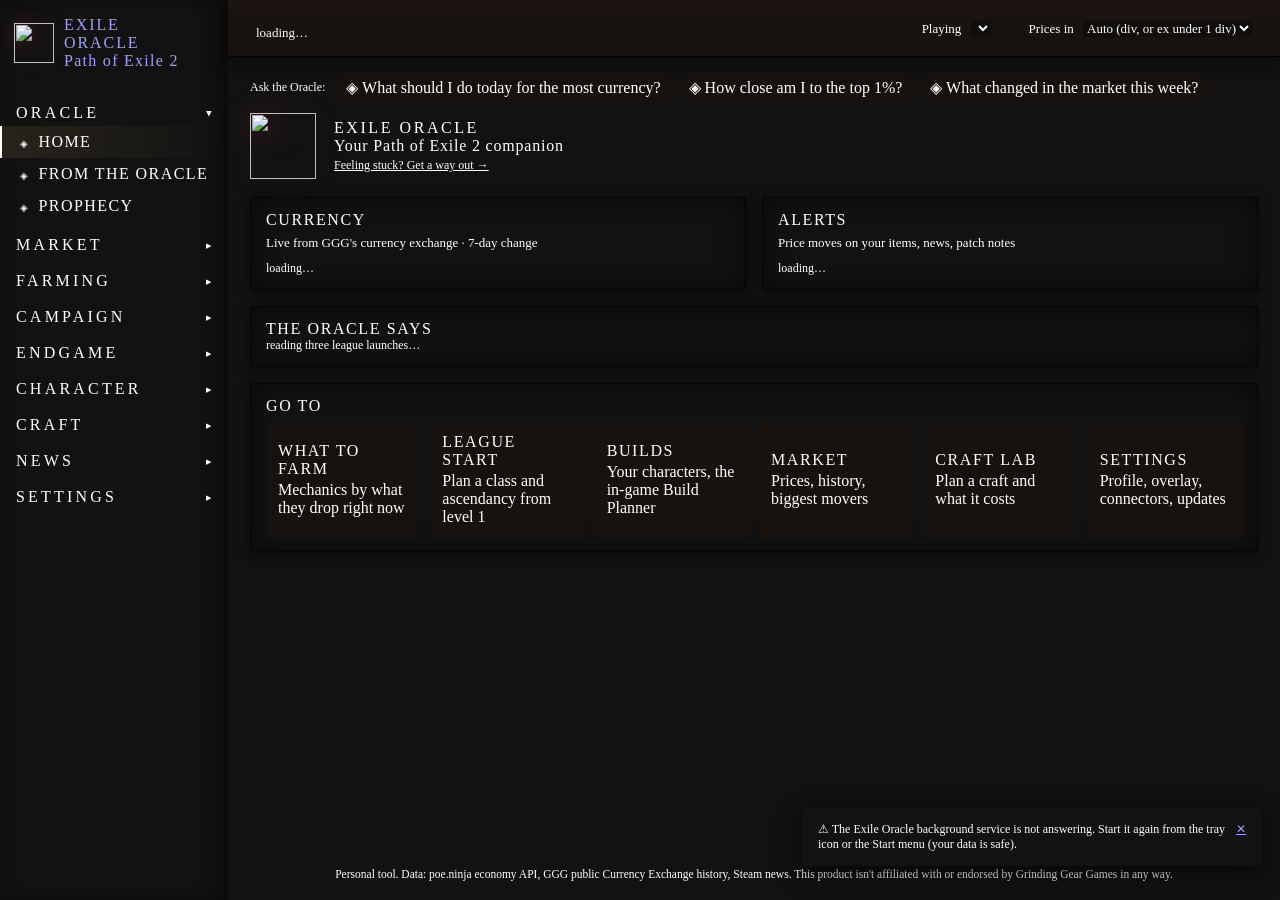
==== commit b4f5922f: "Desecration in the Craft lab: research from the game files (bones, the 3-choice reveal, lineages, om" ====
--- a/dashboard/index.html
+++ b/dashboard/index.html
@@ -809,6 +809,16 @@
         </div>
       </div>
     </div>
+    <div class="card" id="crdes"><h2>Desecration <span class="pill">bones</span></h2>
+      <div class="sub">A bone adds one hidden (unrevealed) desecrated prefix or suffix to a rare; if the item is full, a random mod goes. Reveal it at the Well of Souls: pick 1 of 3 options (Omen of Abyssal Echoes rerolls the 3 once). Only one desecrated mod per item: Orb of Annulment + Omen of Light removes it.</div>
+      <div class="crrow" style="margin-top:8px;flex-wrap:wrap;gap:6px">
+        <select id="crbone" class="crin"></select>
+        <select id="crdside" class="crin"><option value="">either side</option><option value="prefix">prefix (Omen of Sinistral Necromancy)</option><option value="suffix">suffix (Omen of Dextral Necromancy)</option></select>
+        <select id="crdlin" class="crin"><option value="">no lineage omen</option></select>
+        <button class="btn" id="crdes1">Desecrate (simulate)</button><button class="btn" id="crdes2" title="Record that you used the bone in game">I did this in game</button></div>
+      <div id="crreveal" style="margin-top:8px"></div>
+      <details style="margin-top:8px"><summary class="small">Abyss-exclusive mods this item can get</summary><div id="crexcl" class="small" style="margin-top:6px"></div></details>
+      <div class="small muted" id="crdnote" style="margin-top:6px"></div></div>
     <div class="card"><h2>Next step</h2><div class="sub" id="crplansub"></div><div id="crplan"></div></div>
     <div class="grid2">
       <div class="card"><h2>History <span class="muted small" id="crspent"></span></h2><div id="crhist"></div>
@@ -2699,7 +2709,7 @@
 const crSave = () => { try { const { pool, plan, ...keep } = CR; localStorage.setItem('poe2craft', JSON.stringify(keep)); } catch (e) {} };
 const famById = fid => CR.pool && CR.pool.families.find(f => f.fid === fid);
 const tierText = (fid, tier) => { const f = famById(fid); const t = f && f.tiers.find(x => x.tier === tier); return t ? t.text : (f ? f.template : '?'); };
-const isTarget = m => CR.targets.some(t => (t.fid != null && m.fid === t.fid && (m.tier || 99) <= (t.max_tier || 99)) || (t.text && m.text && t.text.toLowerCase() === m.text.toLowerCase()));
+const isTarget = m => CR.targets.some(t => (t.fid != null && m.fid === t.fid && (m.tier || 99) <= (t.max_tier || 99)) || (t.xid && m.xid === t.xid) || (t.text && m.text && t.text.toLowerCase() === m.text.toLowerCase()));
 
 async function crLoadPool(keepState) {
   CR.base = $('#crbase').value.trim(); CR.ilvl = +$('#crilvl').value || 82;
@@ -2716,23 +2726,71 @@
   tierFill($('#craddfam'), $('#craddtier'), '≤ '); tierFill($('#crmanfam'), $('#crmantier'), '');
   if (!keepState || !CR.state || CR.state.base !== CR.base) CR.state = { base: CR.base, ilvl: CR.ilvl, rarity: 'normal', mods: [], corrupted: false };
   CR.state.ilvl = CR.ilvl;
-  crSave(); crRender(); crPlan();
+  crSave(); crRender(); crPlan(); crDesLoad();
 }
 function crRender() {
   const tgt = side => CR.targets.filter(t => (t.fid != null ? (famById(t.fid) || {}).side : t.side) === side);
-  const trow = t => { const i = CR.targets.indexOf(t); const done = CR.state && CR.state.mods.some(m => isTarget({ ...m }) && ((t.fid != null && m.fid === t.fid) || (t.text && m.text === t.text)));
-    return `<div class="crmod ${done ? 'ok' : ''}">${done ? '✔' : '○'} ${esc(t.fid != null ? tierText(t.fid, t.max_tier) : t.text)} ${t.fid != null ? `<span class="pill">T${t.max_tier} or better</span>` : '<span class="pill">special</span>'}
+  crDesRender();
+  const trow = t => { const i = CR.targets.indexOf(t); const done = CR.state && CR.state.mods.some(m => isTarget({ ...m }) && ((t.fid != null && m.fid === t.fid) || (t.xid && m.xid === t.xid) || (t.text && m.text === t.text)));
+    return `<div class="crmod ${done ? 'ok' : ''}">${done ? '✔' : '○'} ${esc(t.fid != null ? tierText(t.fid, t.max_tier) : t.text)} ${t.fid != null ? `<span class="pill">T${t.max_tier} or better</span>` : t.xid ? `<span class="pill">desecrated${t.lineage ? ' · ' + esc(t.lineage) : ''}</span>` : '<span class="pill">special</span>'}
       <button class="x" data-rmt="${i}" title="Remove target">✕</button></div>`; };
   $('#crtargets').innerHTML = ['prefix', 'suffix'].map(s => `<div class="small muted" style="margin-top:6px">${s === 'prefix' ? 'Prefixes' : 'Suffixes'} (${tgt(s).length}/3)</div>${tgt(s).map(trow).join('') || '<div class="small muted">none</div>'}`).join('');
   const st = CR.state || { rarity: 'normal', mods: [] };
   $('#crrarity').textContent = st.rarity + (st.corrupted ? ' · corrupted' : '');
-  const mrow = (m, i) => `<div class="crmod ${isTarget(m) ? 'ok' : 'bad'}">${m.fractured ? '🔒' : isTarget(m) ? '✔' : '✗'} ${esc(m.text)} ${m.tier ? `<span class="pill">T${m.tier}</span>` : ''}
+  const mrow = (m, i) => `<div class="crmod ${isTarget(m) ? 'ok' : 'bad'}">${m.fractured ? '🔒' : isTarget(m) ? '✔' : '✗'} ${esc(m.text)} ${m.tier ? `<span class="pill">T${m.tier}</span>` : ''}${m.kind === 'desecrated' ? `<span class="pill" style="border-color:#7a4bb3">${m.unrevealed ? 'unrevealed' : 'desecrated'}${m.lineage ? ' · ' + esc(m.lineage) : ''}</span>` : ''}
       <button class="x" data-frac="${i}" title="Toggle fractured">🔒</button><button class="x" data-rmm="${i}" title="Remove (record a removal)">✕</button></div>`;
   $('#critem').innerHTML = ['prefix', 'suffix'].map(s => { const ms = st.mods.map((m, i) => [m, i]).filter(([m]) => m.side === s);
     return `<div class="small muted" style="margin-top:6px">${s === 'prefix' ? 'Prefixes' : 'Suffixes'} (${ms.length}/${st.rarity === 'magic' ? 1 : 3})</div>${ms.map(([m, i]) => mrow(m, i)).join('') || '<div class="small muted">empty</div>'}`; }).join('');
   const spent = CR.history.reduce((a, h) => a + (h.cost || 0), 0);
   $('#crspent').textContent = CR.history.length ? `· ${CR.history.length} steps · spent ${P(spent)}` : '';
   $('#crhist').innerHTML = CR.history.slice().reverse().map(h => `<div class="small" style="padding:4px 0;border-bottom:1px solid var(--grid)">${curIcons(h.label, 18)}<b>${esc(h.label)}</b> <span class="muted">${h.real ? 'in game' : 'simulated'} · ${esc(P(h.cost))}</span><div class="muted">${esc(h.msg)}</div></div>`).join('') || '<div class="small muted">Nothing yet.</div>';
+}
+// ---- desecration (poe2kit/desecration.py) ----
+let CRD = null;
+async function crDesLoad() {
+  if (!CR.base) return;
+  CRD = await get(`/api/craft/desecration?base=${encodeURIComponent(CR.base)}&ilvl=${CR.ilvl}`);
+  $('#crbone').innerHTML = CRD.bones.length ? CRD.bones.map(b => `<option value="${esc(b.name)}"${b.ok ? '' : ' disabled'}>${esc(b.name)}${b.ok ? (b.exclusive_option_chance ? '' : ' (no Abyss mods)') : ' (' + esc(b.why) + ')'}</option>`).join('') : '<option value="">no bone fits this item</option>';
+  const okb = CRD.bones.find(b => b.ok && b.tier === 'Preserved') || CRD.bones.find(b => b.ok);
+  if (okb) $('#crbone').value = okb.name;
+  $('#crdlin').innerHTML = '<option value="">no lineage omen</option>' + CRD.lineage_omens.map(o => `<option>${esc(o)}</option>`).join('');
+  const ex = s => CRD.exclusive[s].map(m => `<div style="margin-top:3px">${esc(m.text)} <span class="pill">${esc(m.lineage || 'Abyss')}</span> <a href="#" class="crxadd" data-x="${esc(m.xid)}" data-s="${s}" data-t="${esc(m.text)}" data-l="${esc(m.lineage || '')}">add as target</a></div>`).join('') || '<div class="muted">none for this item</div>';
+  $('#crexcl').innerHTML = `<b>Prefixes</b>${ex('prefix')}<b style="display:block;margin-top:6px">Suffixes</b>${ex('suffix')}`;
+  document.querySelectorAll('.crxadd').forEach(a => a.onclick = ev => { ev.preventDefault();
+    if (!CR.targets.some(t => t.xid === a.dataset.x)) CR.targets.push({ xid: a.dataset.x, side: a.dataset.s, text: a.dataset.t, lineage: a.dataset.l || null });
+    crSave(); crRender(); crPlan(); });
+  $('#crdnote').textContent = CRD.note || '';
+  crDesRender();
+}
+function crDesRender() {
+  if (!$('#crreveal')) return;
+  const u = CR.state && CR.state.mods.find(m => m.unrevealed);
+  $('#crreveal').innerHTML = u ? `<div class="small"><b>Unrevealed ${esc(u.side)}</b> from ${esc(u.bone || 'a bone')}${u.lineage_omen ? ' (' + esc(u.lineage_omen) + ' guaranteed in the options)' : ''}.
+      <button class="btn" id="crrev" style="padding:1px 10px">Reveal (simulate): show the 3 options</button>
+      <span class="muted">In game? Remove the unrevealed line (✕) and add what you picked (+ mod, or the exclusive list below).</span></div><div id="crrevopts"></div>` : '';
+  if ($('#crrev')) $('#crrev').onclick = () => crReveal(false);
+}
+async function crReveal(echoed) {
+  const r = await post('/api/craft/reveal_options', { state: CR.state, seed: Date.now() % 100000 });
+  if (r.error) { $('#crrevopts').innerHTML = `<div class="small" style="color:var(--accent)">${esc(r.error)}</div>`; return; }
+  $('#crrevopts').innerHTML = `<div class="small" style="margin-top:6px">Pick one${echoed ? ' (rerolled with Abyssal Echoes)' : ''}:</div>` +
+    r.options.map((o, i) => `<div class="crmod ${isTarget(o) ? 'ok' : ''}" style="cursor:pointer" data-ropt="${i}">${isTarget(o) ? '✔' : '○'} ${esc(o.text)} ${o.lineage ? `<span class="pill" style="border-color:#7a4bb3">${esc(o.lineage)}</span>` : ''} <button class="btn" style="padding:0 8px;font-size:11px;margin-left:auto">Take this one</button></div>`).join('') +
+    (echoed ? '' : `<button class="btn" id="crecho" style="margin-top:6px;padding:1px 10px">Reroll the 3 with Omen of Abyssal Echoes</button>`);
+  document.querySelectorAll('[data-ropt]').forEach(el => el.onclick = async () => {
+    const o = r.options[+el.dataset.ropt];
+    const x = await post('/api/craft/apply', { state: CR.state, action: { type: 'reveal', mod: o, echoes: echoed }, targets: CR.targets });
+    CR.state = x.state; CR.history.push({ label: 'Reveal at the Well of Souls' + (echoed ? ' + Abyssal Echoes' : ''), msg: x.message, cost: x.cost_div, real: false });
+    crSave(); crRender(); crPlan(); });
+  if ($('#crecho')) $('#crecho').onclick = () => crReveal(true);
+}
+async function crDesecrate(real) {
+  if (!CR.state) return;
+  const action = { type: 'desecrate', bone: $('#crbone').value, side: $('#crdside').value || null, lineage_omen: $('#crdlin').value || null };
+  const x = await post('/api/craft/apply', { state: CR.state, action, targets: CR.targets, seed: Date.now() % 100000 });
+  if (!x.used || !x.used.length) { $('#crreveal').innerHTML = `<div class="small" style="color:var(--accent)">${esc(x.message || 'That did not work.')}</div>`; return; }
+  CR.state = x.state;
+  CR.history.push({ label: x.used.join(' + '), msg: x.message + (real ? ' (done in game: the side is as the game chose; fix it with ✕ / + if it differs)' : ''), cost: x.cost_div, real });
+  crSave(); crRender(); crPlan();
 }
 async function crPlan() {
   if (!CR.state || !CR.pool) { $('#crplan').innerHTML = '<div class="muted small">Load a base first.</div>'; return; }
@@ -2772,6 +2830,7 @@
   crSave(); crRender(); crPlan();
 }
 function crInit() {
+  $('#crdes1').onclick = () => crDesecrate(false); $('#crdes2').onclick = () => crDesecrate(true);
   get('/api/craft/bases').then(b => { $('#crbases').innerHTML = b.map(x => `<option value="${esc(x.name)}">${esc(x.class)}</option>`).join(''); });
   $('#crbase').value = CR.base || ''; $('#crilvl').value = CR.ilvl || 82;
   if (CR.base) crLoadPool(true); else crRender();
